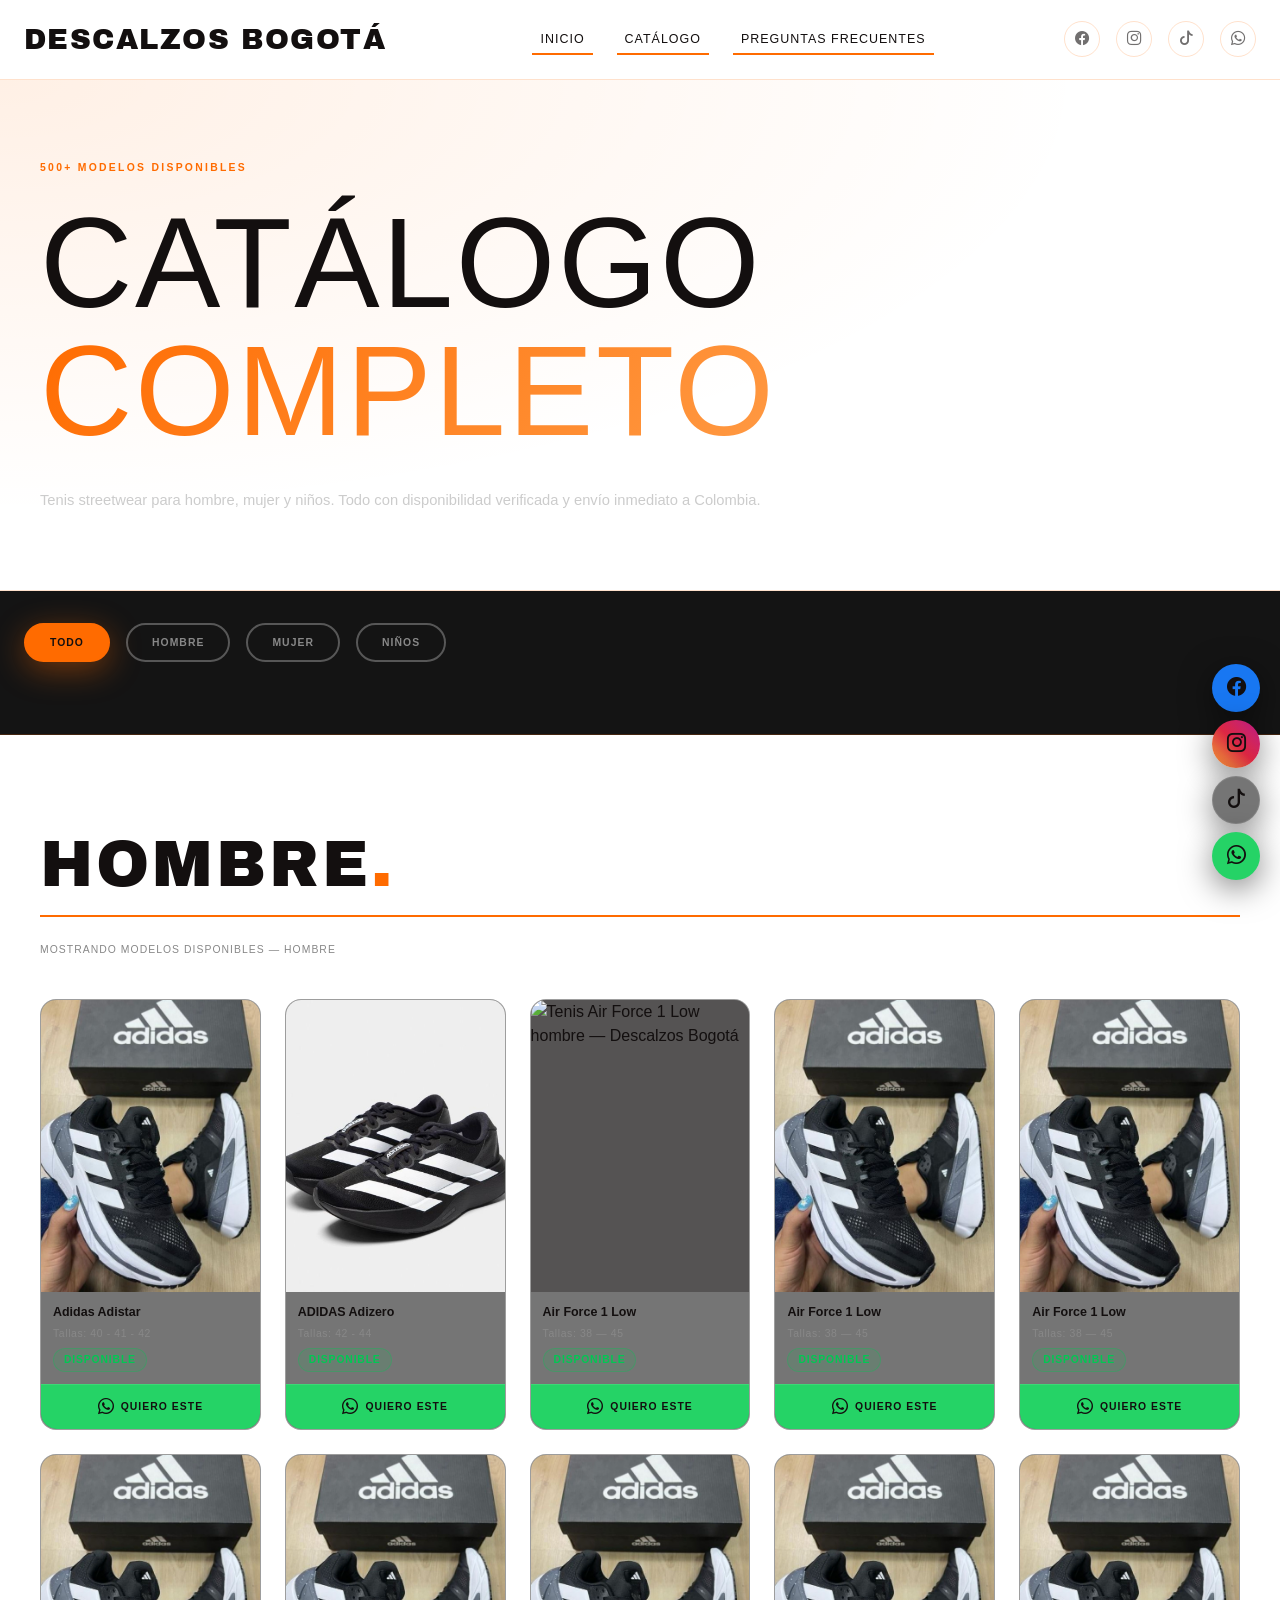
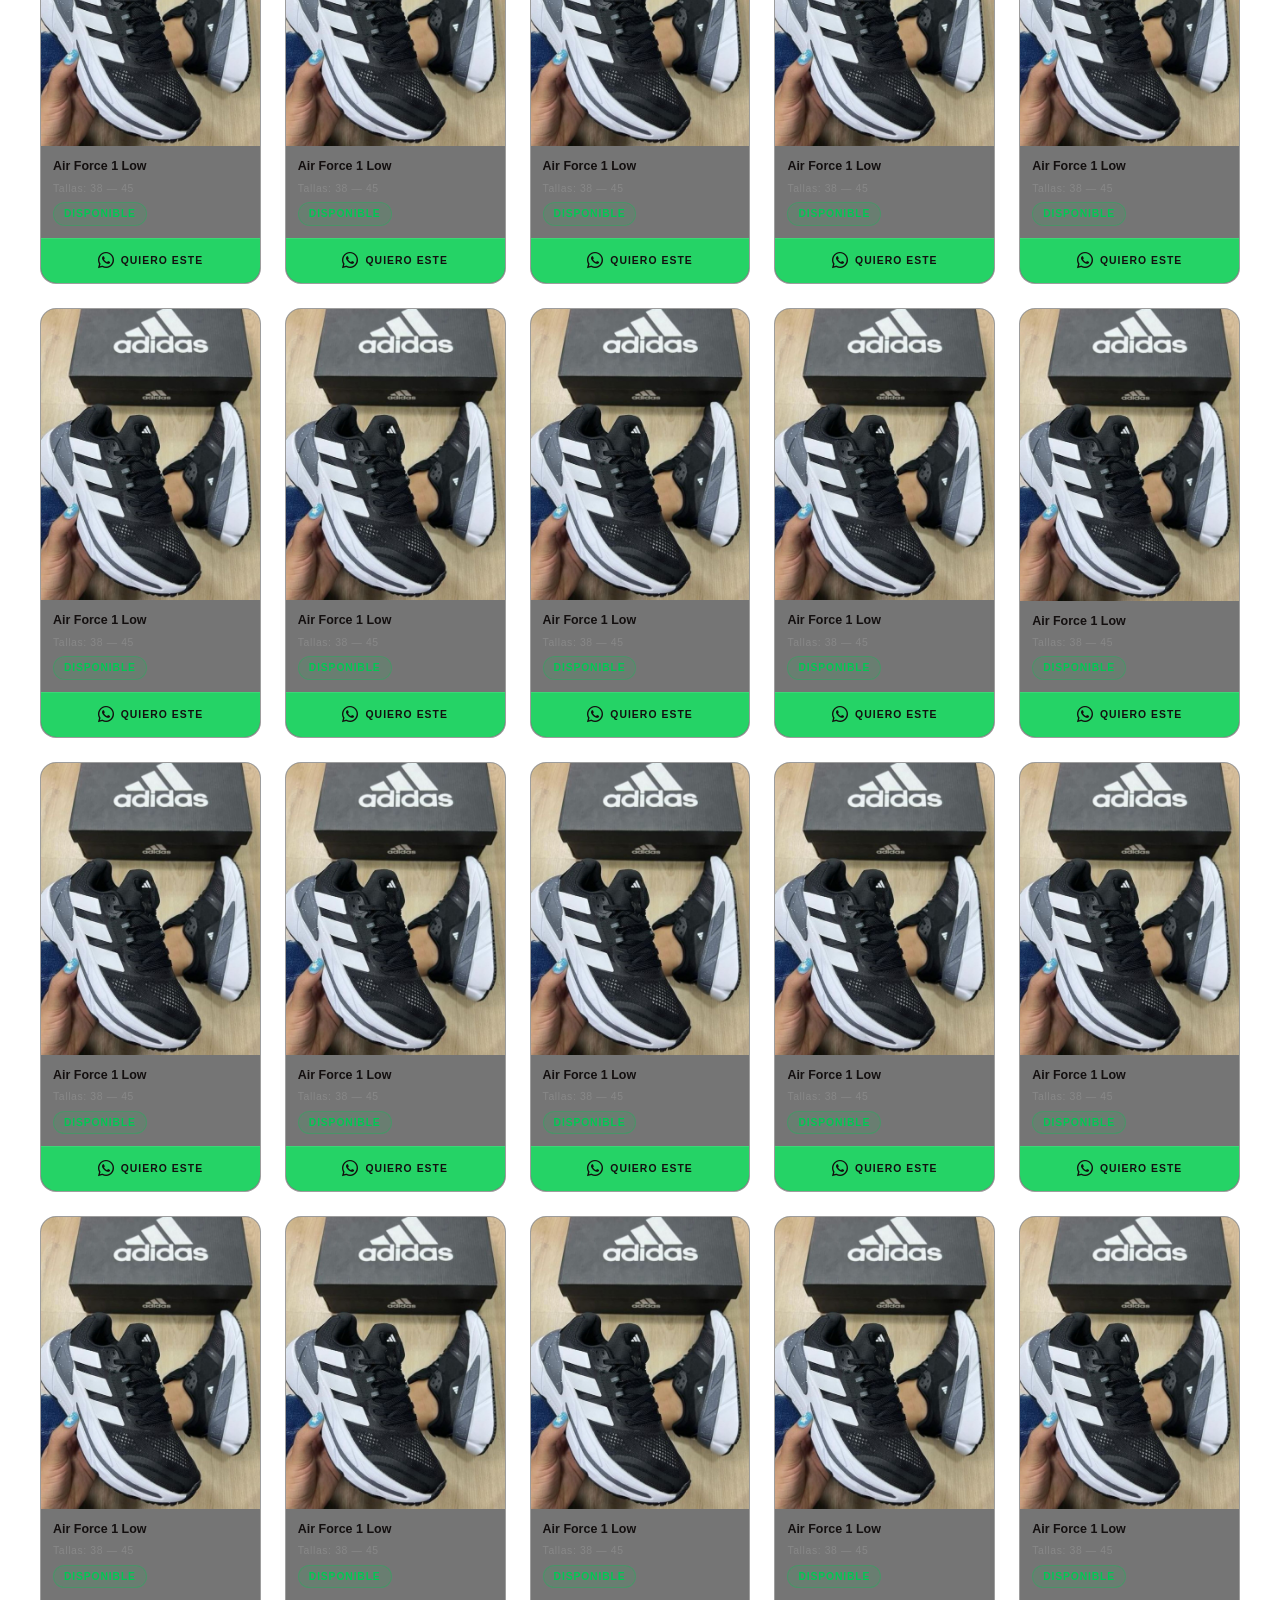
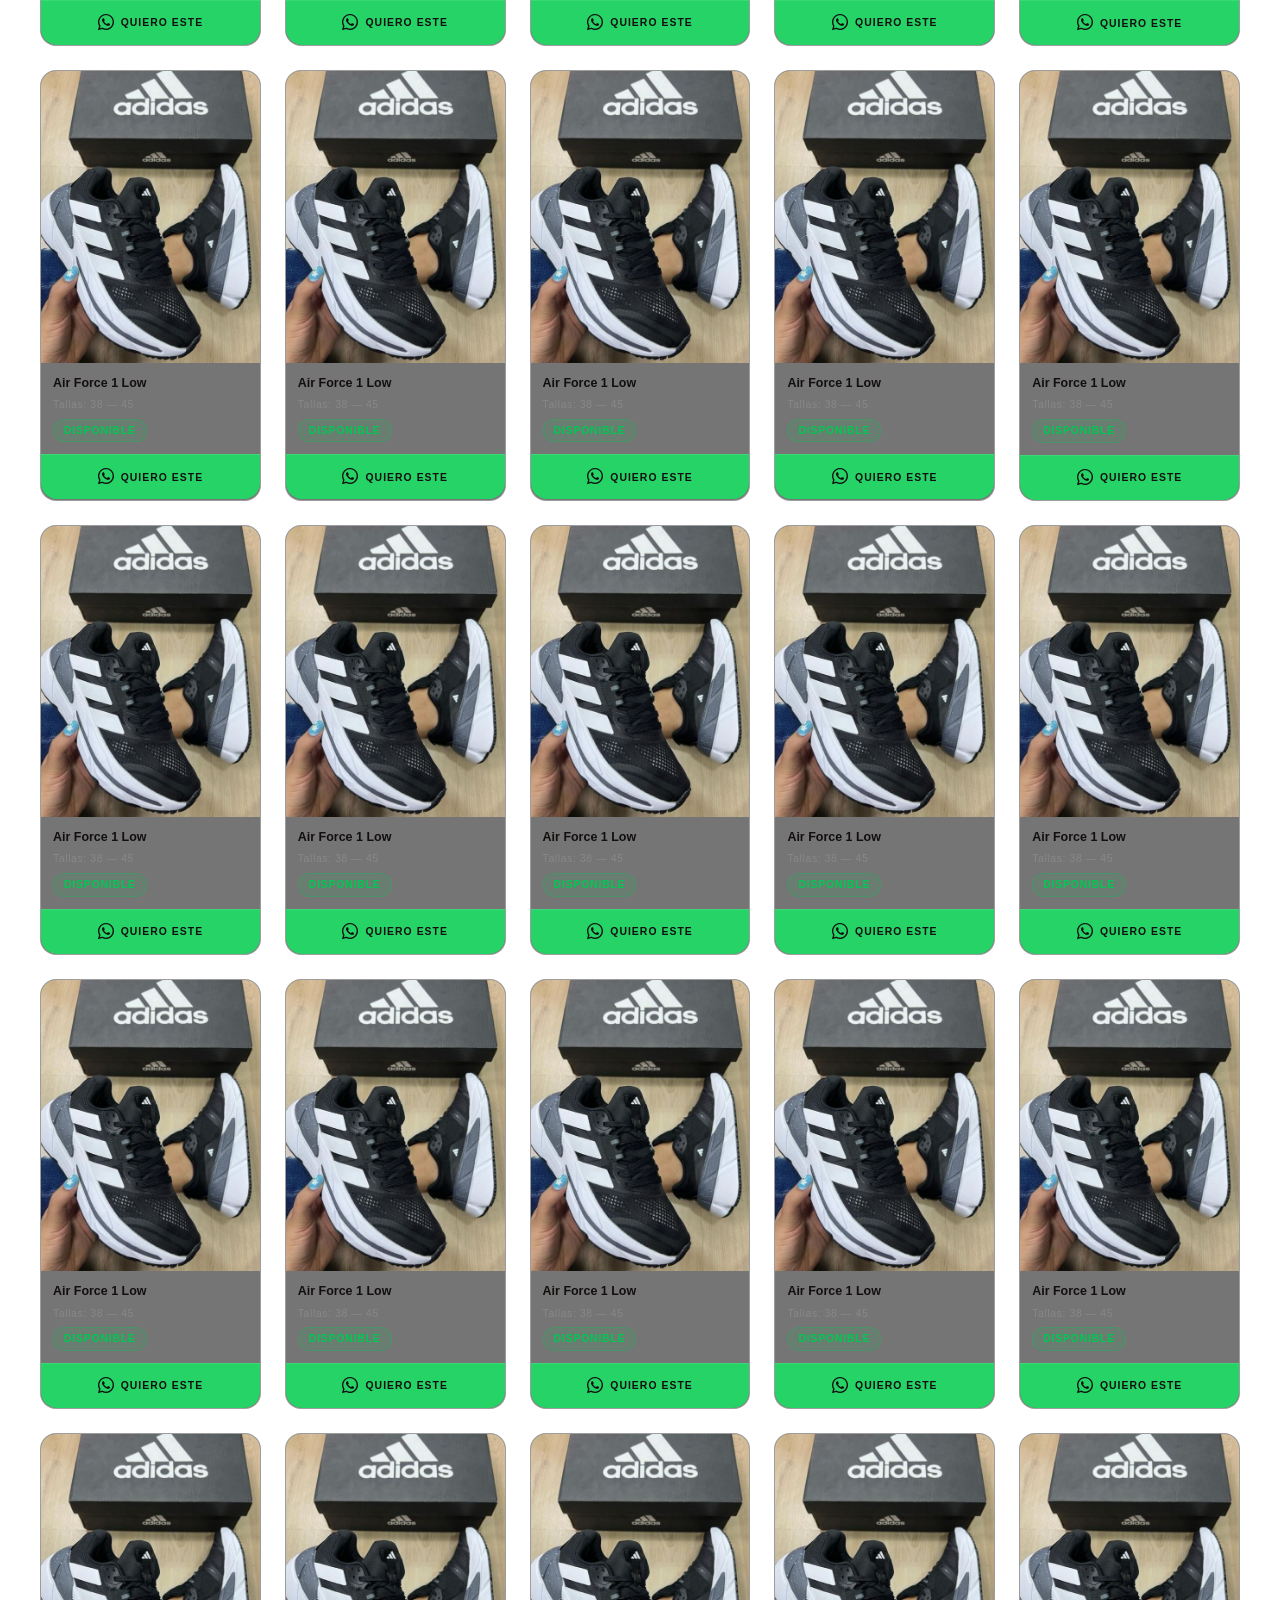
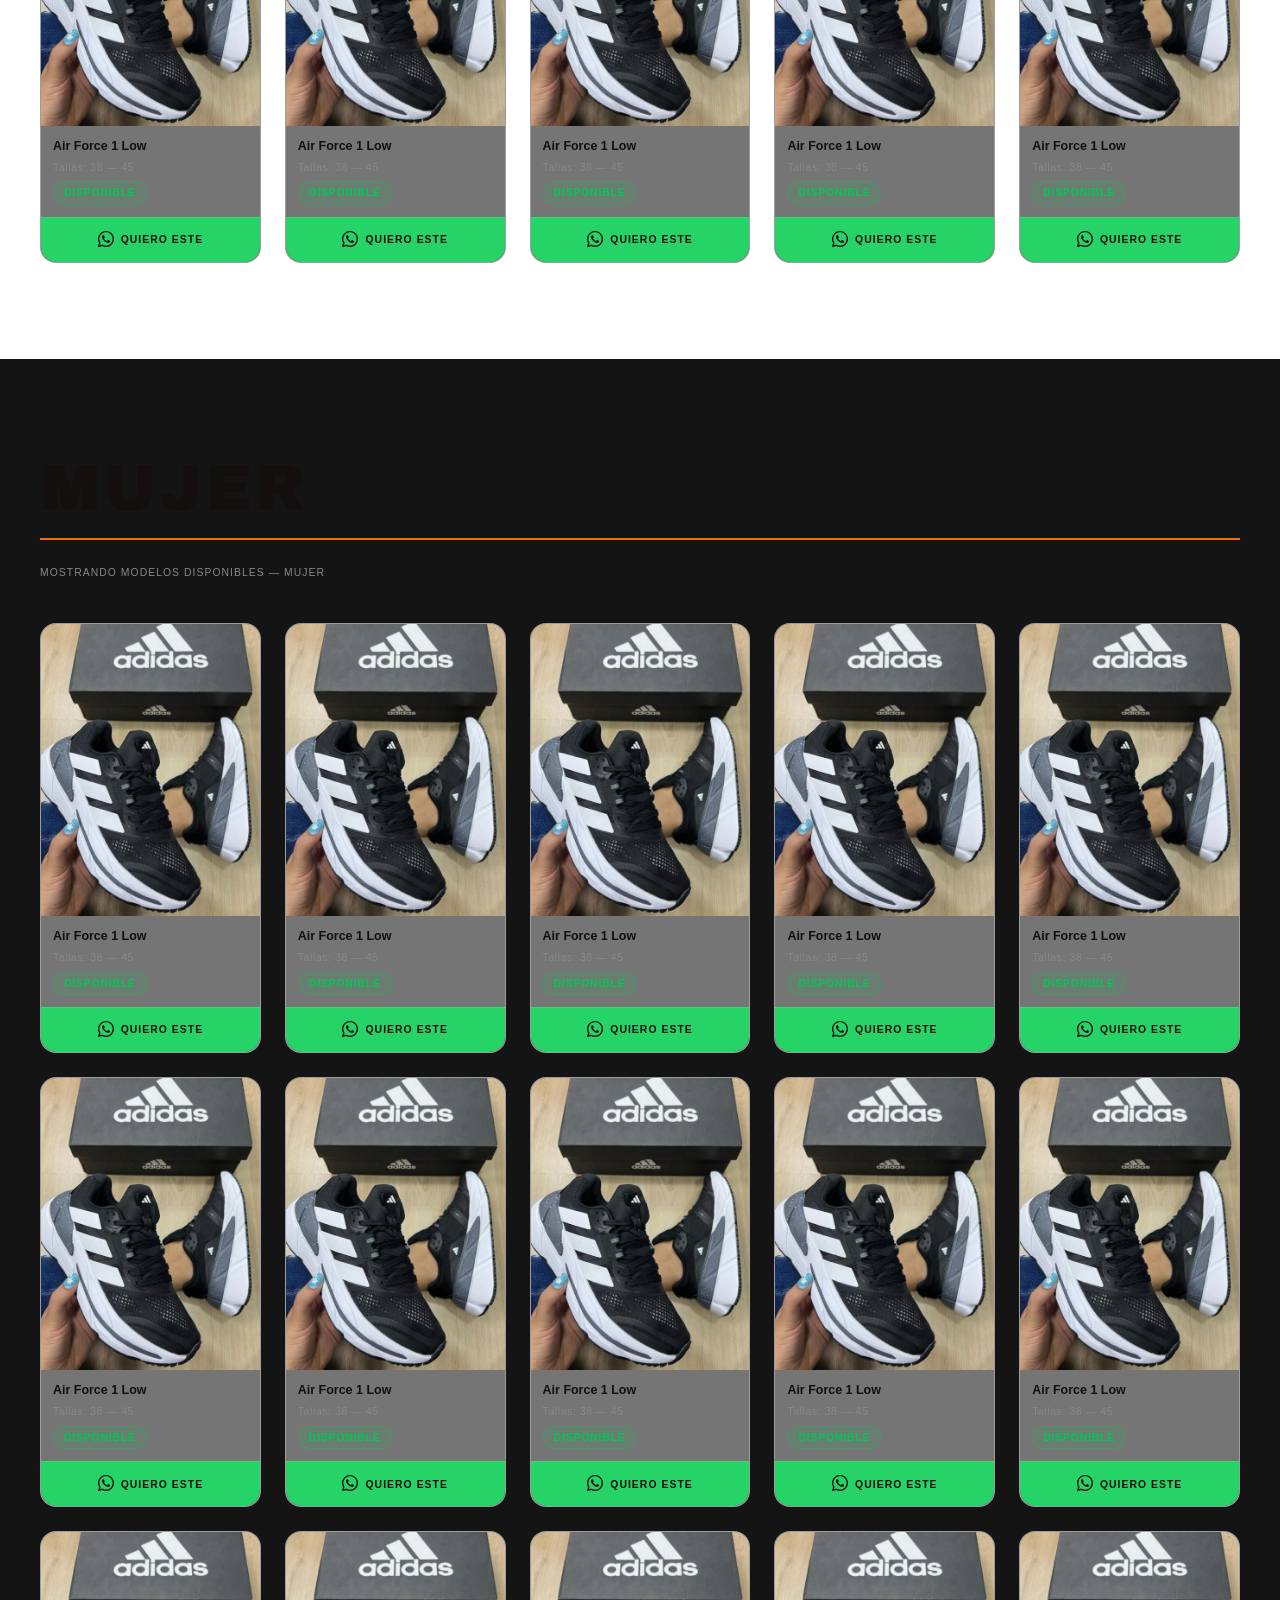
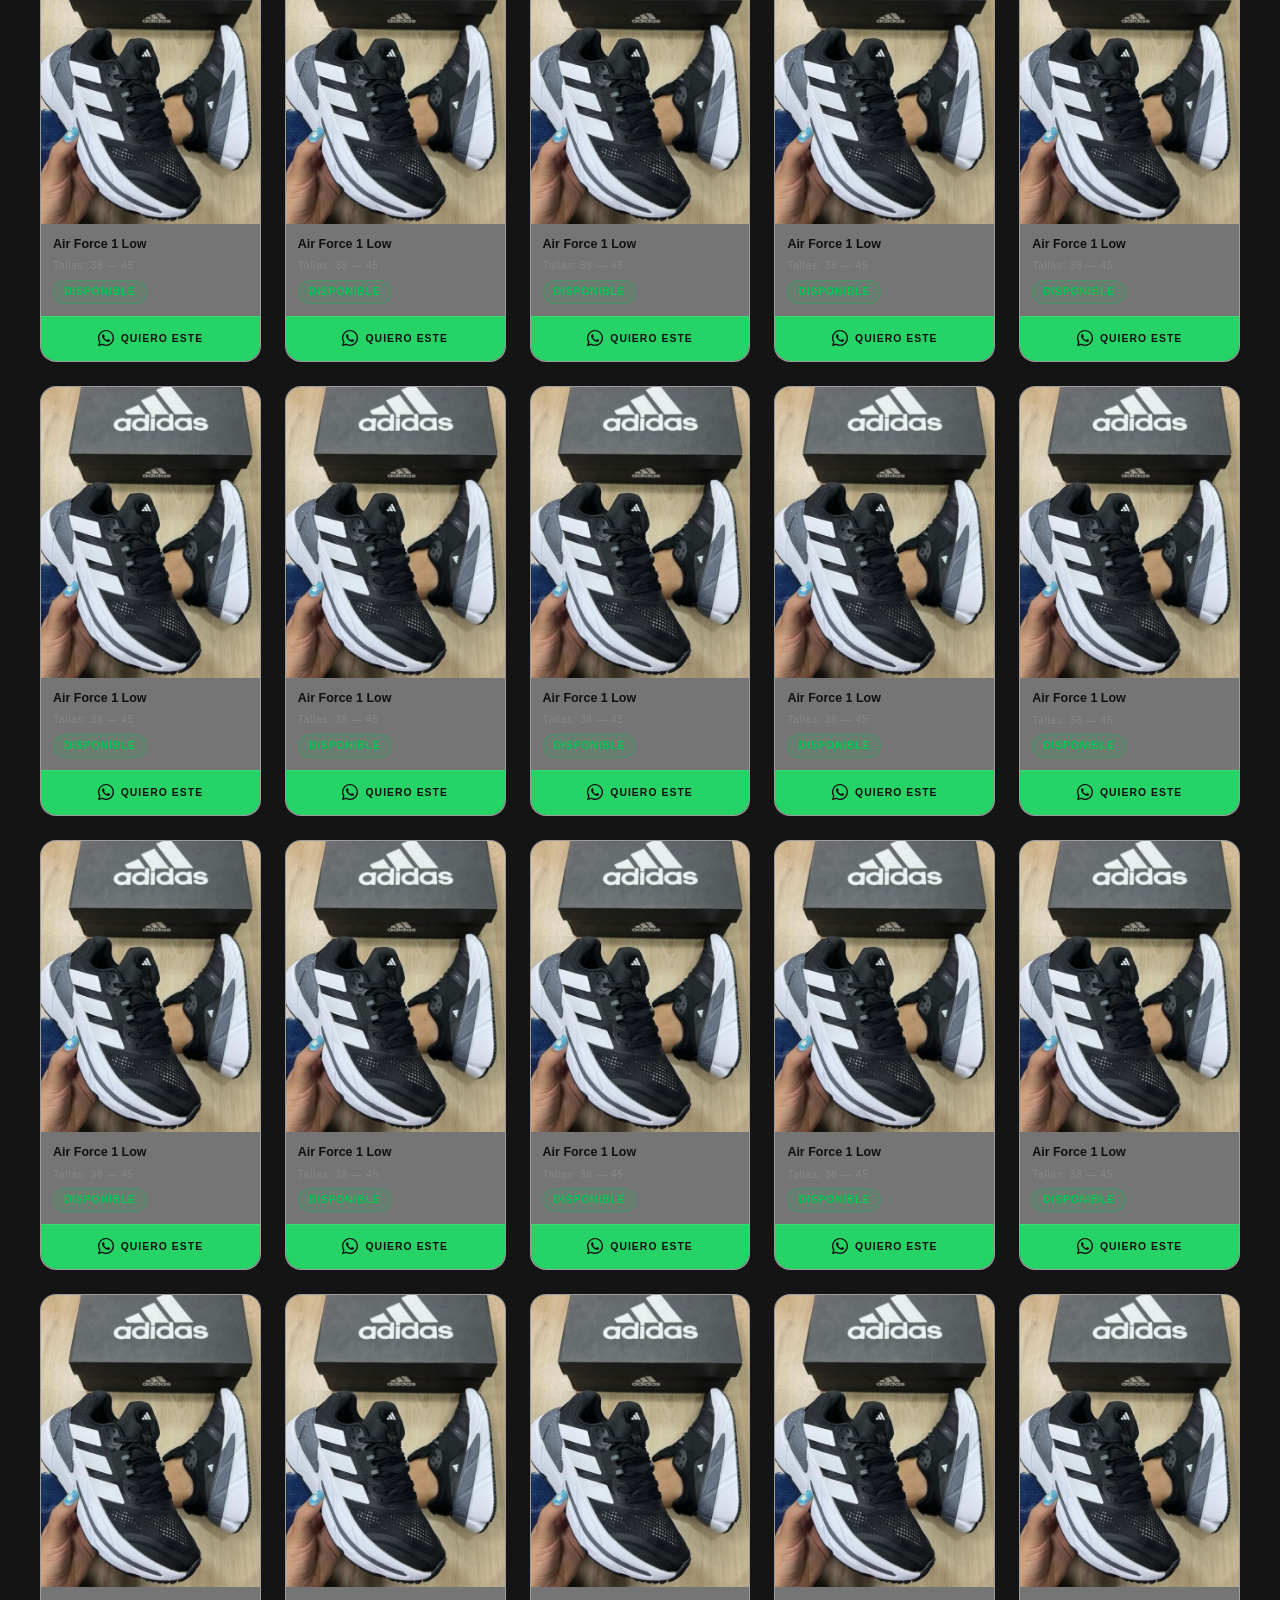
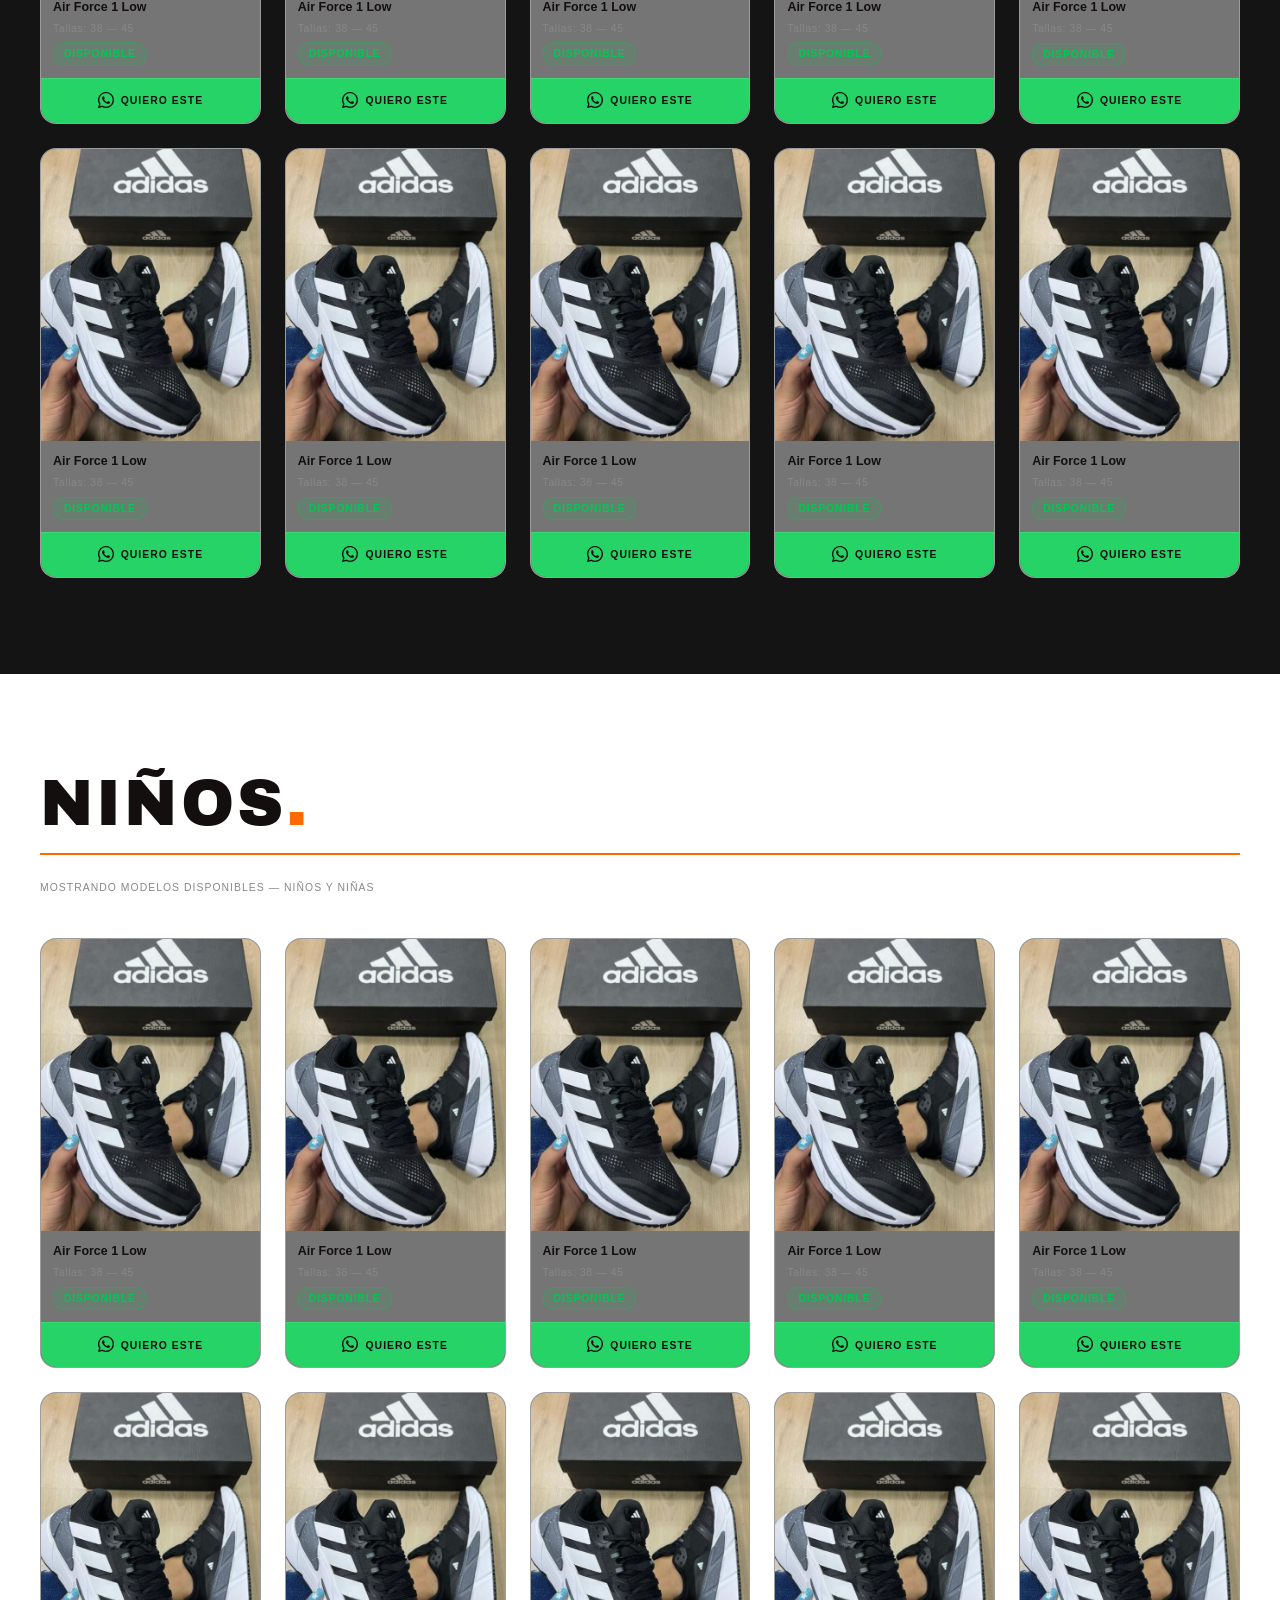
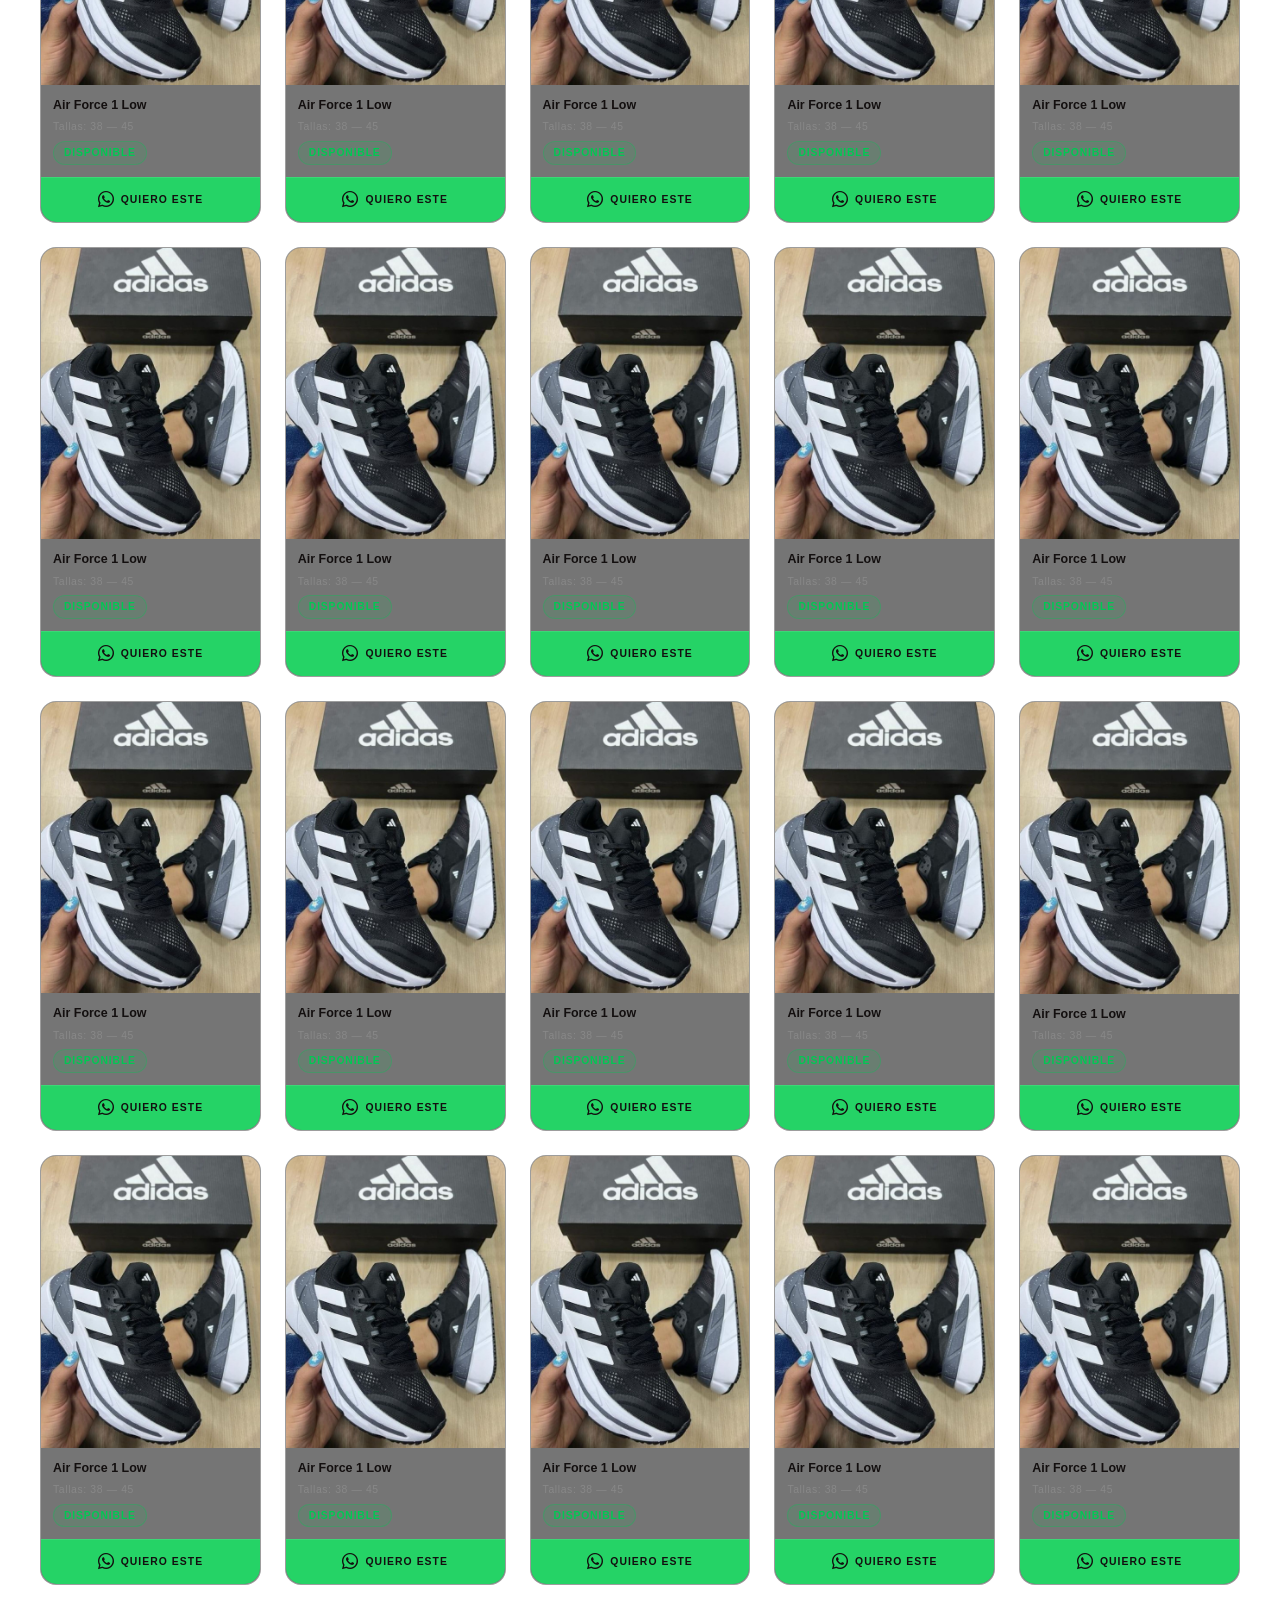
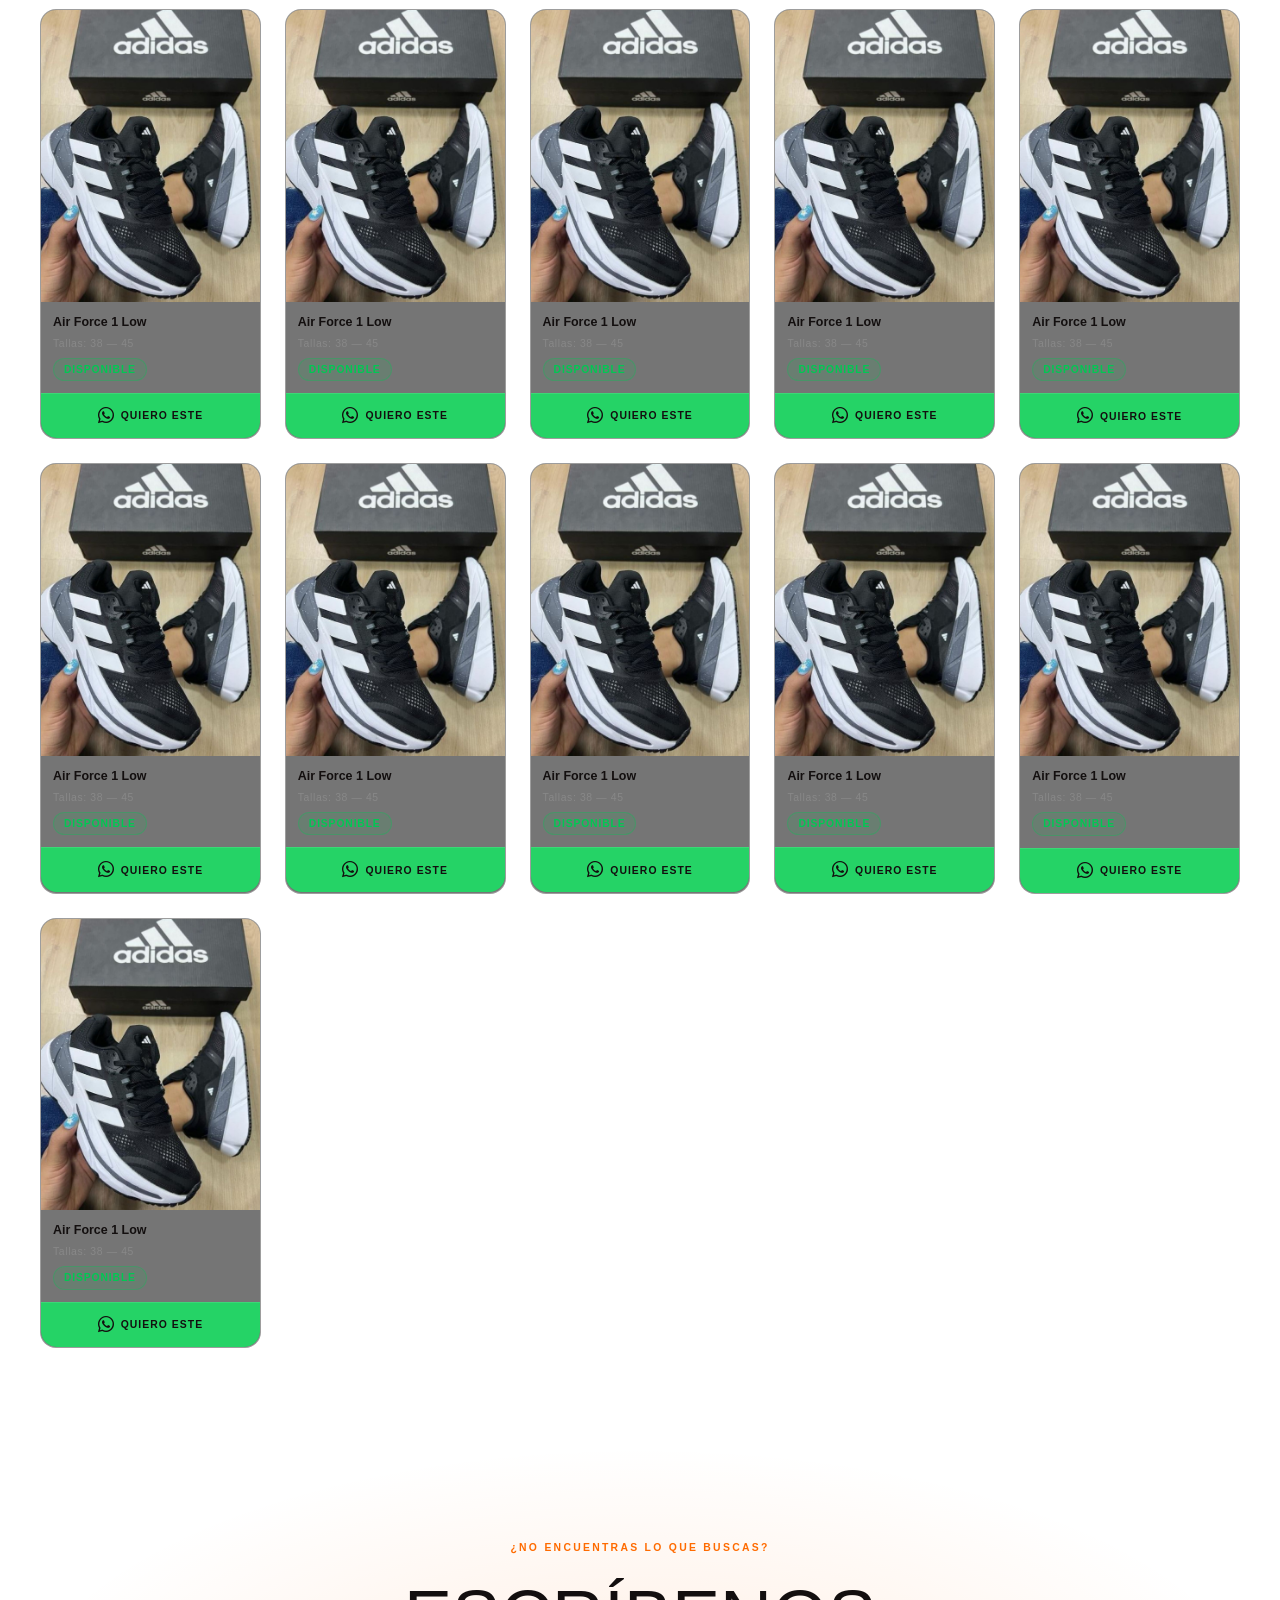
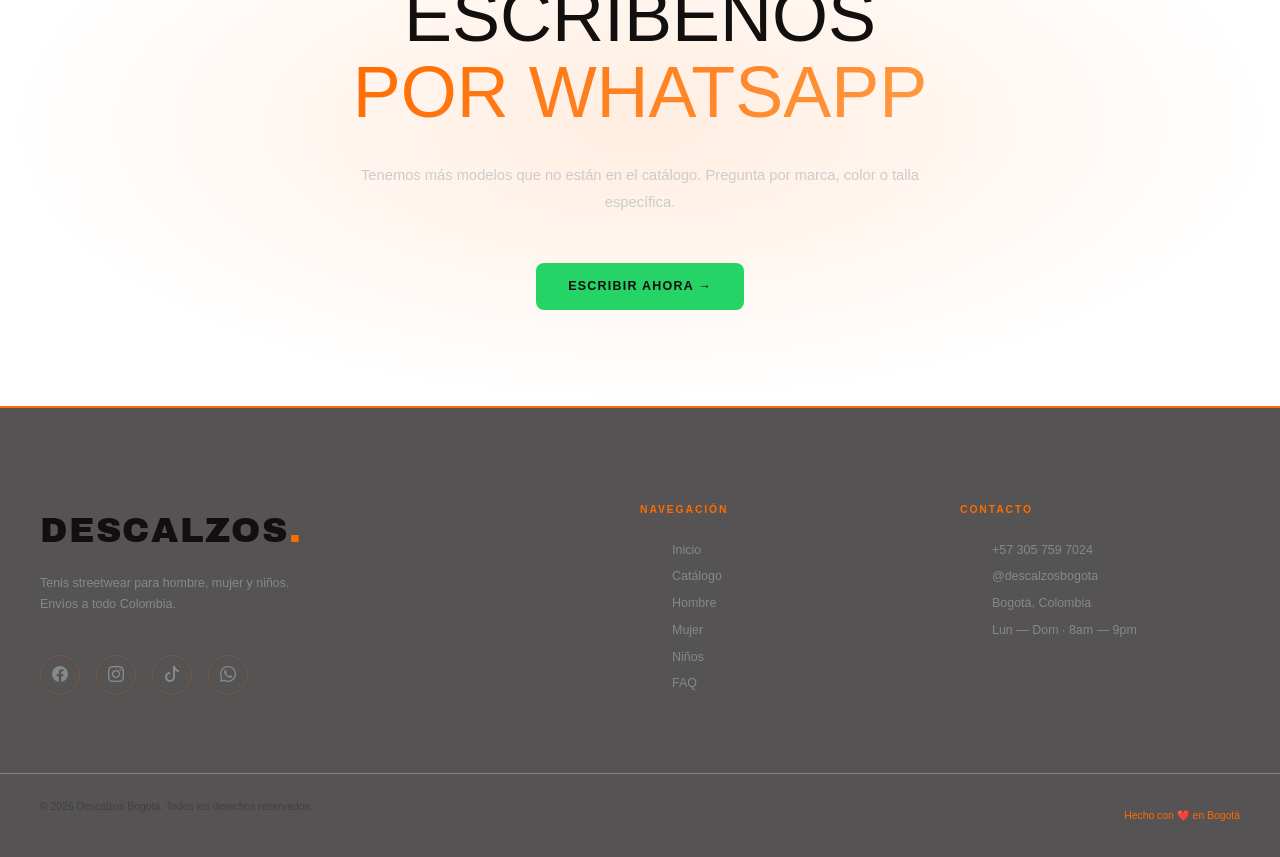
==== pages/catalogo.html @ 75f3dbab "first commit" ====
<!DOCTYPE html>
<html lang="es">
<head>
    <meta charset="UTF-8">
    <meta name="viewport" content="width=device-width, initial-scale=1.0">
    <title>Catálogo de Tenis — Hombre, Mujer y Niños | Descalzos Bogotá</title>
    <meta name="description" content="Catálogo completo de tenis streetwear Descalzos Bogotá. Más de 500 modelos para hombre, mujer y niños disponibles con envío a todo Colombia.">
    <meta name="keywords" content="catálogo tenis Bogotá, zapatillas hombre mujer niños, tenis disponibles Colombia, comprar tenis online Bogotá">
    <meta name="author" content="Descalzos Bogotá">
    <meta name="robots" content="index, follow">
    <link href="https://fonts.googleapis.com/css2?family=Archivo+Black&family=Great+Vibes&display=swap" rel="stylesheet">
    <link href="https://cdn.jsdelivr.net/npm/bootstrap@5.3.3/dist/css/bootstrap.min.css" rel="stylesheet">
    <link rel="stylesheet" href="https://cdn.jsdelivr.net/npm/bootstrap-icons@1.11.3/font/bootstrap-icons.min.css">
    <link href="https://unpkg.com/aos@2.3.1/dist/aos.css" rel="stylesheet">
    <link rel="stylesheet" href="../styles/styles.css">
</head>
<body>

    <!-- SOCIAL FLOTANTE -->
    <div class="social-float" aria-label="Redes sociales">
    <a href="https://www.facebook.com/share/19hzNwwkva/?mibextid=wwXIfr" target="_blank" class="fb" aria-label="Facebook Descalzos Bogotá">
    <i class="bi bi-facebook"></i>
</a>
<a href="https://www.instagram.com/bogotadescalzos?stkn=NjVyOWVqcHlwd3hx&utm_source=qr" target="_blank" class="ig" aria-label="Instagram Descalzos Bogotá">
    <i class="bi bi-instagram"></i>
</a>
<a href="https://www.tiktok.com/@descalzosbogota?_r=1&_t=ZS-99ZetooGNEo" target="_blank" class="tk" aria-label="TikTok Descalzos Bogotá">
    <i class="bi bi-tiktok"></i>
</a>
<a href="https://wa.me/573057597024" target="_blank" class="wa" aria-label="WhatsApp Descalzos Bogotá">
    <i class="bi bi-whatsapp"></i>
</a>
    </div>

    <!-- NAVBAR -->
    <nav class="navbar navbar-expand-lg navbar-custom" aria-label="Navegación principal">
        <div class="container-fluid px-4">
            <a class="navbar-brand logo" href="../index.html">DESCALZOS BOGOTÁ</a>
            <button class="navbar-toggler" type="button" data-bs-toggle="collapse" data-bs-target="#menuPrincipal" aria-controls="menuPrincipal" aria-expanded="false" aria-label="Abrir menú">
                <span class="navbar-toggler-icon"></span>
            </button>
            <div class="collapse navbar-collapse" id="menuPrincipal">
                <ul class="navbar-nav mx-auto gap-lg-4">
                    <li class="nav-item"><a class="nav-link active" href="../index.html">Inicio</a></li>
                    <li class="nav-item"><a class="nav-link active" href="catalogo.html">Catálogo</a></li>
                    <li class="nav-item"><a class="nav-link active" href="preguntas-frecuentes.html">Preguntas Frecuentes</a></li>
                </ul>
                <div class="nav-social">
                  <a href="https://www.facebook.com/share/19hzNwwkva/?mibextid=wwXIfr" target="_blank" class="fb" aria-label="Facebook">
    <i class="bi bi-facebook"></i>
</a>
<a href="https://www.instagram.com/bogotadescalzos?stkn=NjVyOWVqcHlwd3hx&utm_source=qr" target="_blank" class="ig" aria-label="Instagram">
    <i class="bi bi-instagram"></i>
</a>
<a href="https://www.tiktok.com/@descalzosbogota?_r=1&_t=ZS-99ZetooGNEo" target="_blank" class="tk" aria-label="TikTok">
    <i class="bi bi-tiktok"></i>
</a>
<a href="https://wa.me/573057597024" target="_blank" class="whatsapp" aria-label="WhatsApp">
    <i class="bi bi-whatsapp"></i>
</a>
                </div>
            </div>
        </div>
    </nav>

    <main>

        <!-- PAGE HERO -->
        <section class="page-hero" aria-labelledby="catalogo-titulo">
            <div class="page-hero-inner">
                <span class="tag" data-aos="fade-up">500+ modelos disponibles</span>
                <h1 id="catalogo-titulo" data-aos="fade-up" data-aos-delay="100">
                    CATÁLOGO<br><span class="texto-orange">COMPLETO</span>
                </h1>
                <p data-aos="fade-up" data-aos-delay="200">Tenis streetwear para hombre, mujer y niños. Todo con disponibilidad verificada y envío inmediato a Colombia.</p>
            </div>
        </section>

        <!-- FILTROS -->
        <div style="padding: 32px 0; background: #141414; position: sticky; top: 72px; z-index: 100; border-bottom: 1px solid rgba(255,107,0,0.2);">
            <div style="max-width: 1280px; margin: 0 auto; padding: 0 1.5rem; display: flex; flex-wrap: wrap; gap: 12px; align-items: center;">
                <div class="filtros">
                    <button class="filtros-btn activo" onclick="filtrar('todos', this)">Todo</button>
                    <button class="filtros-btn" onclick="filtrar('hombre', this)">Hombre</button>
                    <button class="filtros-btn" onclick="filtrar('mujer', this)">Mujer</button>
                    <button class="filtros-btn" onclick="filtrar('ninos', this)">Niños</button>
                </div>
            </div>
        </div>

        <!-- SECCIÓN HOMBRE -->
        <section class="catalogo-section" id="hombre" aria-labelledby="hombre-titulo">
            <div class="catalogo-inner">
                <h2 class="categoria-titulo" id="hombre-titulo" data-aos="fade-up">
                    HOMBRE<span>.</span>
                </h2>
                <p class="catalogo-count" data-aos="fade-up">Mostrando modelos disponibles — Hombre</p>
                <div class="catalogo-grid" id="grid-hombre">

                    <!-- Las imágenes van aquí — repite este bloque para cada producto -->
                    <!-- BLOQUE TIPO — copia y pega cambiando número, nombre, tallas e imagen -->
                    <article class="catalogo-card" data-categoria="hombre" data-aos="fade-up" data-aos-delay="0">
    <div class="catalogo-card-img">
        <img src="../assets/img/hombre/h-001.jpg" alt="Tenis Air Force 1 Low hombre — Descalzos Bogotá">
        <div class="catalogo-card-overlay"><span>Ver talla</span></div>
    </div>
    <div class="catalogo-card-info">
        <span class="catalogo-card-nombre">Adidas Adistar</span>
        <span class="catalogo-card-tallas">Tallas: 40 - 41 - 42</span>
        <span class="catalogo-card-disponible">Disponible</span>
    </div>
    <a href="https://wa.me/573057597024?
    text=Hola!%20Quiero%20este%20modelo%3A%20*Adidas%20Adistar*%20%F0%9F%91%9F%0ATalla%3A%20(escribe%20tu%20talla)%0ACategor%C3%ADa%3A%20Hombre"
       target="_blank"
       class="catalogo-card-btn"
       aria-label="Quiero este modelo: Adidas Adistar">
        <i class="bi bi-whatsapp"></i>
        Quiero este
    </a>
</article>

<article class="catalogo-card" data-categoria="hombre" data-aos="fade-up" data-aos-delay="0">
    <div class="catalogo-card-img">
        <img src="../assets/img/hombre/h-002.jpg" alt="Tenis Air Force 1 Low hombre — Descalzos Bogotá">
        <div class="catalogo-card-overlay"><span>Ver talla</span></div>
    </div>
    <div class="catalogo-card-info">
        <span class="catalogo-card-nombre">ADIDAS Adizero</span>
        <span class="catalogo-card-tallas">Tallas: 42 - 44</span>
        <span class="catalogo-card-disponible">Disponible</span>
    </div>
    <a href="https://wa.me/573000000000?text=Hola!%20Quiero%20este%20modelo%3A%20*ADIDAS%20Adizero*%20%F0%9F%91%9F%0ATalla%3A%20(escribe%20tu%20talla)%0ACategor%C3%ADa%3A%20Hombre"
       target="_blank"
       class="catalogo-card-btn"
       aria-label="Quiero este modelo: ADIDAS Adizero">
        <i class="bi bi-whatsapp"></i>
        Quiero este
    </a>
</article>


<article class="catalogo-card" data-categoria="hombre" data-aos="fade-up" data-aos-delay="0">
    <div class="catalogo-card-img">
        <img src="../assets/img/hombre/h-003.jpg" alt="Tenis Air Force 1 Low hombre — Descalzos Bogotá">
        <div class="catalogo-card-overlay"><span>Ver talla</span></div>
    </div>
    <div class="catalogo-card-info">
        <span class="catalogo-card-nombre">Air Force 1 Low</span>
        <span class="catalogo-card-tallas">Tallas: 38 — 45</span>
        <span class="catalogo-card-disponible">Disponible</span>
    </div>
    <a href="https://wa.me/573000000000?text=Hola!%20Quiero%20este%20modelo%3A%20*Air%20Force%201%20Low*%20%F0%9F%91%9F%0ATalla%3A%20(escribe%20tu%20talla)%0ACategor%C3%ADa%3A%20Hombre"
       target="_blank"
       class="catalogo-card-btn"
       aria-label="Quiero este modelo: Air Force 1 Low">
        <i class="bi bi-whatsapp"></i>
        Quiero este
    </a>
</article>

<article class="catalogo-card" data-categoria="hombre" data-aos="fade-up" data-aos-delay="0">
    <div class="catalogo-card-img">
        <img src="../assets/img/hombre/h-001.jpg" alt="Tenis Air Force 1 Low hombre — Descalzos Bogotá">
        <div class="catalogo-card-overlay"><span>Ver talla</span></div>
    </div>
    <div class="catalogo-card-info">
        <span class="catalogo-card-nombre">Air Force 1 Low</span>
        <span class="catalogo-card-tallas">Tallas: 38 — 45</span>
        <span class="catalogo-card-disponible">Disponible</span>
    </div>
    <a href="https://wa.me/573000000000?text=Hola!%20Quiero%20este%20modelo%3A%20*Air%20Force%201%20Low*%20%F0%9F%91%9F%0ATalla%3A%20(escribe%20tu%20talla)%0ACategor%C3%ADa%3A%20Hombre"
       target="_blank"
       class="catalogo-card-btn"
       aria-label="Quiero este modelo: Air Force 1 Low">
        <i class="bi bi-whatsapp"></i>
        Quiero este
    </a>
</article>



<article class="catalogo-card" data-categoria="hombre" data-aos="fade-up" data-aos-delay="0">
    <div class="catalogo-card-img">
        <img src="../assets/img/hombre/h-001.jpg" alt="Tenis Air Force 1 Low hombre — Descalzos Bogotá">
        <div class="catalogo-card-overlay"><span>Ver talla</span></div>
    </div>
    <div class="catalogo-card-info">
        <span class="catalogo-card-nombre">Air Force 1 Low</span>
        <span class="catalogo-card-tallas">Tallas: 38 — 45</span>
        <span class="catalogo-card-disponible">Disponible</span>
    </div>
    <a href="https://wa.me/573000000000?text=Hola!%20Quiero%20este%20modelo%3A%20*Air%20Force%201%20Low*%20%F0%9F%91%9F%0ATalla%3A%20(escribe%20tu%20talla)%0ACategor%C3%ADa%3A%20Hombre"
       target="_blank"
       class="catalogo-card-btn"
       aria-label="Quiero este modelo: Air Force 1 Low">
        <i class="bi bi-whatsapp"></i>
        Quiero este
    </a>
</article>


<article class="catalogo-card" data-categoria="hombre" data-aos="fade-up" data-aos-delay="0">
    <div class="catalogo-card-img">
        <img src="../assets/img/hombre/h-001.jpg" alt="Tenis Air Force 1 Low hombre — Descalzos Bogotá">
        <div class="catalogo-card-overlay"><span>Ver talla</span></div>
    </div>
    <div class="catalogo-card-info">
        <span class="catalogo-card-nombre">Air Force 1 Low</span>
        <span class="catalogo-card-tallas">Tallas: 38 — 45</span>
        <span class="catalogo-card-disponible">Disponible</span>
    </div>
    <a href="https://wa.me/573000000000?text=Hola!%20Quiero%20este%20modelo%3A%20*Air%20Force%201%20Low*%20%F0%9F%91%9F%0ATalla%3A%20(escribe%20tu%20talla)%0ACategor%C3%ADa%3A%20Hombre"
       target="_blank"
       class="catalogo-card-btn"
       aria-label="Quiero este modelo: Air Force 1 Low">
        <i class="bi bi-whatsapp"></i>
        Quiero este
    </a>
</article>

<article class="catalogo-card" data-categoria="hombre" data-aos="fade-up" data-aos-delay="0">
    <div class="catalogo-card-img">
        <img src="../assets/img/hombre/h-001.jpg" alt="Tenis Air Force 1 Low hombre — Descalzos Bogotá">
        <div class="catalogo-card-overlay"><span>Ver talla</span></div>
    </div>
    <div class="catalogo-card-info">
        <span class="catalogo-card-nombre">Air Force 1 Low</span>
        <span class="catalogo-card-tallas">Tallas: 38 — 45</span>
        <span class="catalogo-card-disponible">Disponible</span>
    </div>
    <a href="https://wa.me/573000000000?text=Hola!%20Quiero%20este%20modelo%3A%20*Air%20Force%201%20Low*%20%F0%9F%91%9F%0ATalla%3A%20(escribe%20tu%20talla)%0ACategor%C3%ADa%3A%20Hombre"
       target="_blank"
       class="catalogo-card-btn"
       aria-label="Quiero este modelo: Air Force 1 Low">
        <i class="bi bi-whatsapp"></i>
        Quiero este
    </a>
</article>


<article class="catalogo-card" data-categoria="hombre" data-aos="fade-up" data-aos-delay="0">
    <div class="catalogo-card-img">
        <img src="../assets/img/hombre/h-001.jpg" alt="Tenis Air Force 1 Low hombre — Descalzos Bogotá">
        <div class="catalogo-card-overlay"><span>Ver talla</span></div>
    </div>
    <div class="catalogo-card-info">
        <span class="catalogo-card-nombre">Air Force 1 Low</span>
        <span class="catalogo-card-tallas">Tallas: 38 — 45</span>
        <span class="catalogo-card-disponible">Disponible</span>
    </div>
    <a href="https://wa.me/573000000000?text=Hola!%20Quiero%20este%20modelo%3A%20*Air%20Force%201%20Low*%20%F0%9F%91%9F%0ATalla%3A%20(escribe%20tu%20talla)%0ACategor%C3%ADa%3A%20Hombre"
       target="_blank"
       class="catalogo-card-btn"
       aria-label="Quiero este modelo: Air Force 1 Low">
        <i class="bi bi-whatsapp"></i>
        Quiero este
    </a>
</article>



<article class="catalogo-card" data-categoria="hombre" data-aos="fade-up" data-aos-delay="0">
    <div class="catalogo-card-img">
        <img src="../assets/img/hombre/h-001.jpg" alt="Tenis Air Force 1 Low hombre — Descalzos Bogotá">
        <div class="catalogo-card-overlay"><span>Ver talla</span></div>
    </div>
    <div class="catalogo-card-info">
        <span class="catalogo-card-nombre">Air Force 1 Low</span>
        <span class="catalogo-card-tallas">Tallas: 38 — 45</span>
        <span class="catalogo-card-disponible">Disponible</span>
    </div>
    <a href="https://wa.me/573000000000?text=Hola!%20Quiero%20este%20modelo%3A%20*Air%20Force%201%20Low*%20%F0%9F%91%9F%0ATalla%3A%20(escribe%20tu%20talla)%0ACategor%C3%ADa%3A%20Hombre"
       target="_blank"
       class="catalogo-card-btn"
       aria-label="Quiero este modelo: Air Force 1 Low">
        <i class="bi bi-whatsapp"></i>
        Quiero este
    </a>
</article>

<article class="catalogo-card" data-categoria="hombre" data-aos="fade-up" data-aos-delay="0">
    <div class="catalogo-card-img">
        <img src="../assets/img/hombre/h-001.jpg" alt="Tenis Air Force 1 Low hombre — Descalzos Bogotá">
        <div class="catalogo-card-overlay"><span>Ver talla</span></div>
    </div>
    <div class="catalogo-card-info">
        <span class="catalogo-card-nombre">Air Force 1 Low</span>
        <span class="catalogo-card-tallas">Tallas: 38 — 45</span>
        <span class="catalogo-card-disponible">Disponible</span>
    </div>
    <a href="https://wa.me/573000000000?text=Hola!%20Quiero%20este%20modelo%3A%20*Air%20Force%201%20Low*%20%F0%9F%91%9F%0ATalla%3A%20(escribe%20tu%20talla)%0ACategor%C3%ADa%3A%20Hombre"
       target="_blank"
       class="catalogo-card-btn"
       aria-label="Quiero este modelo: Air Force 1 Low">
        <i class="bi bi-whatsapp"></i>
        Quiero este
    </a>
</article>

<article class="catalogo-card" data-categoria="hombre" data-aos="fade-up" data-aos-delay="0">
    <div class="catalogo-card-img">
        <img src="../assets/img/hombre/h-001.jpg" alt="Tenis Air Force 1 Low hombre — Descalzos Bogotá">
        <div class="catalogo-card-overlay"><span>Ver talla</span></div>
    </div>
    <div class="catalogo-card-info">
        <span class="catalogo-card-nombre">Air Force 1 Low</span>
        <span class="catalogo-card-tallas">Tallas: 38 — 45</span>
        <span class="catalogo-card-disponible">Disponible</span>
    </div>
    <a href="https://wa.me/573000000000?text=Hola!%20Quiero%20este%20modelo%3A%20*Air%20Force%201%20Low*%20%F0%9F%91%9F%0ATalla%3A%20(escribe%20tu%20talla)%0ACategor%C3%ADa%3A%20Hombre"
       target="_blank"
       class="catalogo-card-btn"
       aria-label="Quiero este modelo: Air Force 1 Low">
        <i class="bi bi-whatsapp"></i>
        Quiero este
    </a>
</article>
<article class="catalogo-card" data-categoria="hombre" data-aos="fade-up" data-aos-delay="0">
    <div class="catalogo-card-img">
        <img src="../assets/img/hombre/h-001.jpg" alt="Tenis Air Force 1 Low hombre — Descalzos Bogotá">
        <div class="catalogo-card-overlay"><span>Ver talla</span></div>
    </div>
    <div class="catalogo-card-info">
        <span class="catalogo-card-nombre">Air Force 1 Low</span>
        <span class="catalogo-card-tallas">Tallas: 38 — 45</span>
        <span class="catalogo-card-disponible">Disponible</span>
    </div>
    <a href="https://wa.me/573000000000?text=Hola!%20Quiero%20este%20modelo%3A%20*Air%20Force%201%20Low*%20%F0%9F%91%9F%0ATalla%3A%20(escribe%20tu%20talla)%0ACategor%C3%ADa%3A%20Hombre"
       target="_blank"
       class="catalogo-card-btn"
       aria-label="Quiero este modelo: Air Force 1 Low">
        <i class="bi bi-whatsapp"></i>
        Quiero este
    </a>
</article>

<article class="catalogo-card" data-categoria="hombre" data-aos="fade-up" data-aos-delay="0">
    <div class="catalogo-card-img">
        <img src="../assets/img/hombre/h-001.jpg" alt="Tenis Air Force 1 Low hombre — Descalzos Bogotá">
        <div class="catalogo-card-overlay"><span>Ver talla</span></div>
    </div>
    <div class="catalogo-card-info">
        <span class="catalogo-card-nombre">Air Force 1 Low</span>
        <span class="catalogo-card-tallas">Tallas: 38 — 45</span>
        <span class="catalogo-card-disponible">Disponible</span>
    </div>
    <a href="https://wa.me/573000000000?text=Hola!%20Quiero%20este%20modelo%3A%20*Air%20Force%201%20Low*%20%F0%9F%91%9F%0ATalla%3A%20(escribe%20tu%20talla)%0ACategor%C3%ADa%3A%20Hombre"
       target="_blank"
       class="catalogo-card-btn"
       aria-label="Quiero este modelo: Air Force 1 Low">
        <i class="bi bi-whatsapp"></i>
        Quiero este
    </a>
</article>

<article class="catalogo-card" data-categoria="hombre" data-aos="fade-up" data-aos-delay="0">
    <div class="catalogo-card-img">
        <img src="../assets/img/hombre/h-001.jpg" alt="Tenis Air Force 1 Low hombre — Descalzos Bogotá">
        <div class="catalogo-card-overlay"><span>Ver talla</span></div>
    </div>
    <div class="catalogo-card-info">
        <span class="catalogo-card-nombre">Air Force 1 Low</span>
        <span class="catalogo-card-tallas">Tallas: 38 — 45</span>
        <span class="catalogo-card-disponible">Disponible</span>
    </div>
    <a href="https://wa.me/573000000000?text=Hola!%20Quiero%20este%20modelo%3A%20*Air%20Force%201%20Low*%20%F0%9F%91%9F%0ATalla%3A%20(escribe%20tu%20talla)%0ACategor%C3%ADa%3A%20Hombre"
       target="_blank"
       class="catalogo-card-btn"
       aria-label="Quiero este modelo: Air Force 1 Low">
        <i class="bi bi-whatsapp"></i>
        Quiero este
    </a>
</article>


<article class="catalogo-card" data-categoria="hombre" data-aos="fade-up" data-aos-delay="0">
    <div class="catalogo-card-img">
        <img src="../assets/img/hombre/h-001.jpg" alt="Tenis Air Force 1 Low hombre — Descalzos Bogotá">
        <div class="catalogo-card-overlay"><span>Ver talla</span></div>
    </div>
    <div class="catalogo-card-info">
        <span class="catalogo-card-nombre">Air Force 1 Low</span>
        <span class="catalogo-card-tallas">Tallas: 38 — 45</span>
        <span class="catalogo-card-disponible">Disponible</span>
    </div>
    <a href="https://wa.me/573000000000?text=Hola!%20Quiero%20este%20modelo%3A%20*Air%20Force%201%20Low*%20%F0%9F%91%9F%0ATalla%3A%20(escribe%20tu%20talla)%0ACategor%C3%ADa%3A%20Hombre"
       target="_blank"
       class="catalogo-card-btn"
       aria-label="Quiero este modelo: Air Force 1 Low">
        <i class="bi bi-whatsapp"></i>
        Quiero este
    </a>
</article>


<article class="catalogo-card" data-categoria="hombre" data-aos="fade-up" data-aos-delay="0">
    <div class="catalogo-card-img">
        <img src="../assets/img/hombre/h-001.jpg" alt="Tenis Air Force 1 Low hombre — Descalzos Bogotá">
        <div class="catalogo-card-overlay"><span>Ver talla</span></div>
    </div>
    <div class="catalogo-card-info">
        <span class="catalogo-card-nombre">Air Force 1 Low</span>
        <span class="catalogo-card-tallas">Tallas: 38 — 45</span>
        <span class="catalogo-card-disponible">Disponible</span>
    </div>
    <a href="https://wa.me/573000000000?text=Hola!%20Quiero%20este%20modelo%3A%20*Air%20Force%201%20Low*%20%F0%9F%91%9F%0ATalla%3A%20(escribe%20tu%20talla)%0ACategor%C3%ADa%3A%20Hombre"
       target="_blank"
       class="catalogo-card-btn"
       aria-label="Quiero este modelo: Air Force 1 Low">
        <i class="bi bi-whatsapp"></i>
        Quiero este
    </a>
</article>


<article class="catalogo-card" data-categoria="hombre" data-aos="fade-up" data-aos-delay="0">
    <div class="catalogo-card-img">
        <img src="../assets/img/hombre/h-001.jpg" alt="Tenis Air Force 1 Low hombre — Descalzos Bogotá">
        <div class="catalogo-card-overlay"><span>Ver talla</span></div>
    </div>
    <div class="catalogo-card-info">
        <span class="catalogo-card-nombre">Air Force 1 Low</span>
        <span class="catalogo-card-tallas">Tallas: 38 — 45</span>
        <span class="catalogo-card-disponible">Disponible</span>
    </div>
    <a href="https://wa.me/573000000000?text=Hola!%20Quiero%20este%20modelo%3A%20*Air%20Force%201%20Low*%20%F0%9F%91%9F%0ATalla%3A%20(escribe%20tu%20talla)%0ACategor%C3%ADa%3A%20Hombre"
       target="_blank"
       class="catalogo-card-btn"
       aria-label="Quiero este modelo: Air Force 1 Low">
        <i class="bi bi-whatsapp"></i>
        Quiero este
    </a>
</article>


<article class="catalogo-card" data-categoria="hombre" data-aos="fade-up" data-aos-delay="0">
    <div class="catalogo-card-img">
        <img src="../assets/img/hombre/h-001.jpg" alt="Tenis Air Force 1 Low hombre — Descalzos Bogotá">
        <div class="catalogo-card-overlay"><span>Ver talla</span></div>
    </div>
    <div class="catalogo-card-info">
        <span class="catalogo-card-nombre">Air Force 1 Low</span>
        <span class="catalogo-card-tallas">Tallas: 38 — 45</span>
        <span class="catalogo-card-disponible">Disponible</span>
    </div>
    <a href="https://wa.me/573000000000?text=Hola!%20Quiero%20este%20modelo%3A%20*Air%20Force%201%20Low*%20%F0%9F%91%9F%0ATalla%3A%20(escribe%20tu%20talla)%0ACategor%C3%ADa%3A%20Hombre"
       target="_blank"
       class="catalogo-card-btn"
       aria-label="Quiero este modelo: Air Force 1 Low">
        <i class="bi bi-whatsapp"></i>
        Quiero este
    </a>
</article>


<article class="catalogo-card" data-categoria="hombre" data-aos="fade-up" data-aos-delay="0">
    <div class="catalogo-card-img">
        <img src="../assets/img/hombre/h-001.jpg" alt="Tenis Air Force 1 Low hombre — Descalzos Bogotá">
        <div class="catalogo-card-overlay"><span>Ver talla</span></div>
    </div>
    <div class="catalogo-card-info">
        <span class="catalogo-card-nombre">Air Force 1 Low</span>
        <span class="catalogo-card-tallas">Tallas: 38 — 45</span>
        <span class="catalogo-card-disponible">Disponible</span>
    </div>
    <a href="https://wa.me/573000000000?text=Hola!%20Quiero%20este%20modelo%3A%20*Air%20Force%201%20Low*%20%F0%9F%91%9F%0ATalla%3A%20(escribe%20tu%20talla)%0ACategor%C3%ADa%3A%20Hombre"
       target="_blank"
       class="catalogo-card-btn"
       aria-label="Quiero este modelo: Air Force 1 Low">
        <i class="bi bi-whatsapp"></i>
        Quiero este
    </a>
</article>

<article class="catalogo-card" data-categoria="hombre" data-aos="fade-up" data-aos-delay="0">
    <div class="catalogo-card-img">
        <img src="../assets/img/hombre/h-001.jpg" alt="Tenis Air Force 1 Low hombre — Descalzos Bogotá">
        <div class="catalogo-card-overlay"><span>Ver talla</span></div>
    </div>
    <div class="catalogo-card-info">
        <span class="catalogo-card-nombre">Air Force 1 Low</span>
        <span class="catalogo-card-tallas">Tallas: 38 — 45</span>
        <span class="catalogo-card-disponible">Disponible</span>
    </div>
    <a href="https://wa.me/573000000000?text=Hola!%20Quiero%20este%20modelo%3A%20*Air%20Force%201%20Low*%20%F0%9F%91%9F%0ATalla%3A%20(escribe%20tu%20talla)%0ACategor%C3%ADa%3A%20Hombre"
       target="_blank"
       class="catalogo-card-btn"
       aria-label="Quiero este modelo: Air Force 1 Low">
        <i class="bi bi-whatsapp"></i>
        Quiero este
    </a>
</article>



<article class="catalogo-card" data-categoria="hombre" data-aos="fade-up" data-aos-delay="0">
    <div class="catalogo-card-img">
        <img src="../assets/img/hombre/h-001.jpg" alt="Tenis Air Force 1 Low hombre — Descalzos Bogotá">
        <div class="catalogo-card-overlay"><span>Ver talla</span></div>
    </div>
    <div class="catalogo-card-info">
        <span class="catalogo-card-nombre">Air Force 1 Low</span>
        <span class="catalogo-card-tallas">Tallas: 38 — 45</span>
        <span class="catalogo-card-disponible">Disponible</span>
    </div>
    <a href="https://wa.me/573000000000?text=Hola!%20Quiero%20este%20modelo%3A%20*Air%20Force%201%20Low*%20%F0%9F%91%9F%0ATalla%3A%20(escribe%20tu%20talla)%0ACategor%C3%ADa%3A%20Hombre"
       target="_blank"
       class="catalogo-card-btn"
       aria-label="Quiero este modelo: Air Force 1 Low">
        <i class="bi bi-whatsapp"></i>
        Quiero este
    </a>
</article>




<article class="catalogo-card" data-categoria="hombre" data-aos="fade-up" data-aos-delay="0">
    <div class="catalogo-card-img">
        <img src="../assets/img/hombre/h-001.jpg" alt="Tenis Air Force 1 Low hombre — Descalzos Bogotá">
        <div class="catalogo-card-overlay"><span>Ver talla</span></div>
    </div>
    <div class="catalogo-card-info">
        <span class="catalogo-card-nombre">Air Force 1 Low</span>
        <span class="catalogo-card-tallas">Tallas: 38 — 45</span>
        <span class="catalogo-card-disponible">Disponible</span>
    </div>
    <a href="https://wa.me/573000000000?text=Hola!%20Quiero%20este%20modelo%3A%20*Air%20Force%201%20Low*%20%F0%9F%91%9F%0ATalla%3A%20(escribe%20tu%20talla)%0ACategor%C3%ADa%3A%20Hombre"
       target="_blank"
       class="catalogo-card-btn"
       aria-label="Quiero este modelo: Air Force 1 Low">
        <i class="bi bi-whatsapp"></i>
        Quiero este
    </a>
</article>


<article class="catalogo-card" data-categoria="hombre" data-aos="fade-up" data-aos-delay="0">
    <div class="catalogo-card-img">
        <img src="../assets/img/hombre/h-001.jpg" alt="Tenis Air Force 1 Low hombre — Descalzos Bogotá">
        <div class="catalogo-card-overlay"><span>Ver talla</span></div>
    </div>
    <div class="catalogo-card-info">
        <span class="catalogo-card-nombre">Air Force 1 Low</span>
        <span class="catalogo-card-tallas">Tallas: 38 — 45</span>
        <span class="catalogo-card-disponible">Disponible</span>
    </div>
    <a href="https://wa.me/573000000000?text=Hola!%20Quiero%20este%20modelo%3A%20*Air%20Force%201%20Low*%20%F0%9F%91%9F%0ATalla%3A%20(escribe%20tu%20talla)%0ACategor%C3%ADa%3A%20Hombre"
       target="_blank"
       class="catalogo-card-btn"
       aria-label="Quiero este modelo: Air Force 1 Low">
        <i class="bi bi-whatsapp"></i>
        Quiero este
    </a>
</article>



<article class="catalogo-card" data-categoria="hombre" data-aos="fade-up" data-aos-delay="0">
    <div class="catalogo-card-img">
        <img src="../assets/img/hombre/h-001.jpg" alt="Tenis Air Force 1 Low hombre — Descalzos Bogotá">
        <div class="catalogo-card-overlay"><span>Ver talla</span></div>
    </div>
    <div class="catalogo-card-info">
        <span class="catalogo-card-nombre">Air Force 1 Low</span>
        <span class="catalogo-card-tallas">Tallas: 38 — 45</span>
        <span class="catalogo-card-disponible">Disponible</span>
    </div>
    <a href="https://wa.me/573000000000?text=Hola!%20Quiero%20este%20modelo%3A%20*Air%20Force%201%20Low*%20%F0%9F%91%9F%0ATalla%3A%20(escribe%20tu%20talla)%0ACategor%C3%ADa%3A%20Hombre"
       target="_blank"
       class="catalogo-card-btn"
       aria-label="Quiero este modelo: Air Force 1 Low">
        <i class="bi bi-whatsapp"></i>
        Quiero este
    </a>
</article>



<article class="catalogo-card" data-categoria="hombre" data-aos="fade-up" data-aos-delay="0">
    <div class="catalogo-card-img">
        <img src="../assets/img/hombre/h-001.jpg" alt="Tenis Air Force 1 Low hombre — Descalzos Bogotá">
        <div class="catalogo-card-overlay"><span>Ver talla</span></div>
    </div>
    <div class="catalogo-card-info">
        <span class="catalogo-card-nombre">Air Force 1 Low</span>
        <span class="catalogo-card-tallas">Tallas: 38 — 45</span>
        <span class="catalogo-card-disponible">Disponible</span>
    </div>
    <a href="https://wa.me/573000000000?text=Hola!%20Quiero%20este%20modelo%3A%20*Air%20Force%201%20Low*%20%F0%9F%91%9F%0ATalla%3A%20(escribe%20tu%20talla)%0ACategor%C3%ADa%3A%20Hombre"
       target="_blank"
       class="catalogo-card-btn"
       aria-label="Quiero este modelo: Air Force 1 Low">
        <i class="bi bi-whatsapp"></i>
        Quiero este
    </a>
</article>

<article class="catalogo-card" data-categoria="hombre" data-aos="fade-up" data-aos-delay="0">
    <div class="catalogo-card-img">
        <img src="../assets/img/hombre/h-001.jpg" alt="Tenis Air Force 1 Low hombre — Descalzos Bogotá">
        <div class="catalogo-card-overlay"><span>Ver talla</span></div>
    </div>
    <div class="catalogo-card-info">
        <span class="catalogo-card-nombre">Air Force 1 Low</span>
        <span class="catalogo-card-tallas">Tallas: 38 — 45</span>
        <span class="catalogo-card-disponible">Disponible</span>
    </div>
    <a href="https://wa.me/573000000000?text=Hola!%20Quiero%20este%20modelo%3A%20*Air%20Force%201%20Low*%20%F0%9F%91%9F%0ATalla%3A%20(escribe%20tu%20talla)%0ACategor%C3%ADa%3A%20Hombre"
       target="_blank"
       class="catalogo-card-btn"
       aria-label="Quiero este modelo: Air Force 1 Low">
        <i class="bi bi-whatsapp"></i>
        Quiero este
    </a>
</article>


<article class="catalogo-card" data-categoria="hombre" data-aos="fade-up" data-aos-delay="0">
    <div class="catalogo-card-img">
        <img src="../assets/img/hombre/h-001.jpg" alt="Tenis Air Force 1 Low hombre — Descalzos Bogotá">
        <div class="catalogo-card-overlay"><span>Ver talla</span></div>
    </div>
    <div class="catalogo-card-info">
        <span class="catalogo-card-nombre">Air Force 1 Low</span>
        <span class="catalogo-card-tallas">Tallas: 38 — 45</span>
        <span class="catalogo-card-disponible">Disponible</span>
    </div>
    <a href="https://wa.me/573000000000?text=Hola!%20Quiero%20este%20modelo%3A%20*Air%20Force%201%20Low*%20%F0%9F%91%9F%0ATalla%3A%20(escribe%20tu%20talla)%0ACategor%C3%ADa%3A%20Hombre"
       target="_blank"
       class="catalogo-card-btn"
       aria-label="Quiero este modelo: Air Force 1 Low">
        <i class="bi bi-whatsapp"></i>
        Quiero este
    </a>
</article>


<article class="catalogo-card" data-categoria="hombre" data-aos="fade-up" data-aos-delay="0">
    <div class="catalogo-card-img">
        <img src="../assets/img/hombre/h-001.jpg" alt="Tenis Air Force 1 Low hombre — Descalzos Bogotá">
        <div class="catalogo-card-overlay"><span>Ver talla</span></div>
    </div>
    <div class="catalogo-card-info">
        <span class="catalogo-card-nombre">Air Force 1 Low</span>
        <span class="catalogo-card-tallas">Tallas: 38 — 45</span>
        <span class="catalogo-card-disponible">Disponible</span>
    </div>
    <a href="https://wa.me/573000000000?text=Hola!%20Quiero%20este%20modelo%3A%20*Air%20Force%201%20Low*%20%F0%9F%91%9F%0ATalla%3A%20(escribe%20tu%20talla)%0ACategor%C3%ADa%3A%20Hombre"
       target="_blank"
       class="catalogo-card-btn"
       aria-label="Quiero este modelo: Air Force 1 Low">
        <i class="bi bi-whatsapp"></i>
        Quiero este
    </a>
</article>



<article class="catalogo-card" data-categoria="hombre" data-aos="fade-up" data-aos-delay="0">
    <div class="catalogo-card-img">
        <img src="../assets/img/hombre/h-001.jpg" alt="Tenis Air Force 1 Low hombre — Descalzos Bogotá">
        <div class="catalogo-card-overlay"><span>Ver talla</span></div>
    </div>
    <div class="catalogo-card-info">
        <span class="catalogo-card-nombre">Air Force 1 Low</span>
        <span class="catalogo-card-tallas">Tallas: 38 — 45</span>
        <span class="catalogo-card-disponible">Disponible</span>
    </div>
    <a href="https://wa.me/573000000000?text=Hola!%20Quiero%20este%20modelo%3A%20*Air%20Force%201%20Low*%20%F0%9F%91%9F%0ATalla%3A%20(escribe%20tu%20talla)%0ACategor%C3%ADa%3A%20Hombre"
       target="_blank"
       class="catalogo-card-btn"
       aria-label="Quiero este modelo: Air Force 1 Low">
        <i class="bi bi-whatsapp"></i>
        Quiero este
    </a>
</article>


<article class="catalogo-card" data-categoria="hombre" data-aos="fade-up" data-aos-delay="0">
    <div class="catalogo-card-img">
        <img src="../assets/img/hombre/h-001.jpg" alt="Tenis Air Force 1 Low hombre — Descalzos Bogotá">
        <div class="catalogo-card-overlay"><span>Ver talla</span></div>
    </div>
    <div class="catalogo-card-info">
        <span class="catalogo-card-nombre">Air Force 1 Low</span>
        <span class="catalogo-card-tallas">Tallas: 38 — 45</span>
        <span class="catalogo-card-disponible">Disponible</span>
    </div>
    <a href="https://wa.me/573000000000?text=Hola!%20Quiero%20este%20modelo%3A%20*Air%20Force%201%20Low*%20%F0%9F%91%9F%0ATalla%3A%20(escribe%20tu%20talla)%0ACategor%C3%ADa%3A%20Hombre"
       target="_blank"
       class="catalogo-card-btn"
       aria-label="Quiero este modelo: Air Force 1 Low">
        <i class="bi bi-whatsapp"></i>
        Quiero este
    </a>
</article>


<article class="catalogo-card" data-categoria="hombre" data-aos="fade-up" data-aos-delay="0">
    <div class="catalogo-card-img">
        <img src="../assets/img/hombre/h-001.jpg" alt="Tenis Air Force 1 Low hombre — Descalzos Bogotá">
        <div class="catalogo-card-overlay"><span>Ver talla</span></div>
    </div>
    <div class="catalogo-card-info">
        <span class="catalogo-card-nombre">Air Force 1 Low</span>
        <span class="catalogo-card-tallas">Tallas: 38 — 45</span>
        <span class="catalogo-card-disponible">Disponible</span>
    </div>
    <a href="https://wa.me/573000000000?text=Hola!%20Quiero%20este%20modelo%3A%20*Air%20Force%201%20Low*%20%F0%9F%91%9F%0ATalla%3A%20(escribe%20tu%20talla)%0ACategor%C3%ADa%3A%20Hombre"
       target="_blank"
       class="catalogo-card-btn"
       aria-label="Quiero este modelo: Air Force 1 Low">
        <i class="bi bi-whatsapp"></i>
        Quiero este
    </a>
</article>


<article class="catalogo-card" data-categoria="hombre" data-aos="fade-up" data-aos-delay="0">
    <div class="catalogo-card-img">
        <img src="../assets/img/hombre/h-001.jpg" alt="Tenis Air Force 1 Low hombre — Descalzos Bogotá">
        <div class="catalogo-card-overlay"><span>Ver talla</span></div>
    </div>
    <div class="catalogo-card-info">
        <span class="catalogo-card-nombre">Air Force 1 Low</span>
        <span class="catalogo-card-tallas">Tallas: 38 — 45</span>
        <span class="catalogo-card-disponible">Disponible</span>
    </div>
    <a href="https://wa.me/573000000000?text=Hola!%20Quiero%20este%20modelo%3A%20*Air%20Force%201%20Low*%20%F0%9F%91%9F%0ATalla%3A%20(escribe%20tu%20talla)%0ACategor%C3%ADa%3A%20Hombre"
       target="_blank"
       class="catalogo-card-btn"
       aria-label="Quiero este modelo: Air Force 1 Low">
        <i class="bi bi-whatsapp"></i>
        Quiero este
    </a>
</article>

<article class="catalogo-card" data-categoria="hombre" data-aos="fade-up" data-aos-delay="0">
    <div class="catalogo-card-img">
        <img src="../assets/img/hombre/h-001.jpg" alt="Tenis Air Force 1 Low hombre — Descalzos Bogotá">
        <div class="catalogo-card-overlay"><span>Ver talla</span></div>
    </div>
    <div class="catalogo-card-info">
        <span class="catalogo-card-nombre">Air Force 1 Low</span>
        <span class="catalogo-card-tallas">Tallas: 38 — 45</span>
        <span class="catalogo-card-disponible">Disponible</span>
    </div>
    <a href="https://wa.me/573000000000?text=Hola!%20Quiero%20este%20modelo%3A%20*Air%20Force%201%20Low*%20%F0%9F%91%9F%0ATalla%3A%20(escribe%20tu%20talla)%0ACategor%C3%ADa%3A%20Hombre"
       target="_blank"
       class="catalogo-card-btn"
       aria-label="Quiero este modelo: Air Force 1 Low">
        <i class="bi bi-whatsapp"></i>
        Quiero este
    </a>
</article>


<article class="catalogo-card" data-categoria="hombre" data-aos="fade-up" data-aos-delay="0">
    <div class="catalogo-card-img">
        <img src="../assets/img/hombre/h-001.jpg" alt="Tenis Air Force 1 Low hombre — Descalzos Bogotá">
        <div class="catalogo-card-overlay"><span>Ver talla</span></div>
    </div>
    <div class="catalogo-card-info">
        <span class="catalogo-card-nombre">Air Force 1 Low</span>
        <span class="catalogo-card-tallas">Tallas: 38 — 45</span>
        <span class="catalogo-card-disponible">Disponible</span>
    </div>
    <a href="https://wa.me/573000000000?text=Hola!%20Quiero%20este%20modelo%3A%20*Air%20Force%201%20Low*%20%F0%9F%91%9F%0ATalla%3A%20(escribe%20tu%20talla)%0ACategor%C3%ADa%3A%20Hombre"
       target="_blank"
       class="catalogo-card-btn"
       aria-label="Quiero este modelo: Air Force 1 Low">
        <i class="bi bi-whatsapp"></i>
        Quiero este
    </a>
</article>

<article class="catalogo-card" data-categoria="hombre" data-aos="fade-up" data-aos-delay="0">
    <div class="catalogo-card-img">
        <img src="../assets/img/hombre/h-001.jpg" alt="Tenis Air Force 1 Low hombre — Descalzos Bogotá">
        <div class="catalogo-card-overlay"><span>Ver talla</span></div>
    </div>
    <div class="catalogo-card-info">
        <span class="catalogo-card-nombre">Air Force 1 Low</span>
        <span class="catalogo-card-tallas">Tallas: 38 — 45</span>
        <span class="catalogo-card-disponible">Disponible</span>
    </div>
    <a href="https://wa.me/573000000000?text=Hola!%20Quiero%20este%20modelo%3A%20*Air%20Force%201%20Low*%20%F0%9F%91%9F%0ATalla%3A%20(escribe%20tu%20talla)%0ACategor%C3%ADa%3A%20Hombre"
       target="_blank"
       class="catalogo-card-btn"
       aria-label="Quiero este modelo: Air Force 1 Low">
        <i class="bi bi-whatsapp"></i>
        Quiero este
    </a>
</article>


<article class="catalogo-card" data-categoria="hombre" data-aos="fade-up" data-aos-delay="0">
    <div class="catalogo-card-img">
        <img src="../assets/img/hombre/h-001.jpg" alt="Tenis Air Force 1 Low hombre — Descalzos Bogotá">
        <div class="catalogo-card-overlay"><span>Ver talla</span></div>
    </div>
    <div class="catalogo-card-info">
        <span class="catalogo-card-nombre">Air Force 1 Low</span>
        <span class="catalogo-card-tallas">Tallas: 38 — 45</span>
        <span class="catalogo-card-disponible">Disponible</span>
    </div>
    <a href="https://wa.me/573000000000?text=Hola!%20Quiero%20este%20modelo%3A%20*Air%20Force%201%20Low*%20%F0%9F%91%9F%0ATalla%3A%20(escribe%20tu%20talla)%0ACategor%C3%ADa%3A%20Hombre"
       target="_blank"
       class="catalogo-card-btn"
       aria-label="Quiero este modelo: Air Force 1 Low">
        <i class="bi bi-whatsapp"></i>
        Quiero este
    </a>
</article>


<article class="catalogo-card" data-categoria="hombre" data-aos="fade-up" data-aos-delay="0">
    <div class="catalogo-card-img">
        <img src="../assets/img/hombre/h-001.jpg" alt="Tenis Air Force 1 Low hombre — Descalzos Bogotá">
        <div class="catalogo-card-overlay"><span>Ver talla</span></div>
    </div>
    <div class="catalogo-card-info">
        <span class="catalogo-card-nombre">Air Force 1 Low</span>
        <span class="catalogo-card-tallas">Tallas: 38 — 45</span>
        <span class="catalogo-card-disponible">Disponible</span>
    </div>
    <a href="https://wa.me/573000000000?text=Hola!%20Quiero%20este%20modelo%3A%20*Air%20Force%201%20Low*%20%F0%9F%91%9F%0ATalla%3A%20(escribe%20tu%20talla)%0ACategor%C3%ADa%3A%20Hombre"
       target="_blank"
       class="catalogo-card-btn"
       aria-label="Quiero este modelo: Air Force 1 Low">
        <i class="bi bi-whatsapp"></i>
        Quiero este
    </a>
</article>


<article class="catalogo-card" data-categoria="hombre" data-aos="fade-up" data-aos-delay="0">
    <div class="catalogo-card-img">
        <img src="../assets/img/hombre/h-001.jpg" alt="Tenis Air Force 1 Low hombre — Descalzos Bogotá">
        <div class="catalogo-card-overlay"><span>Ver talla</span></div>
    </div>
    <div class="catalogo-card-info">
        <span class="catalogo-card-nombre">Air Force 1 Low</span>
        <span class="catalogo-card-tallas">Tallas: 38 — 45</span>
        <span class="catalogo-card-disponible">Disponible</span>
    </div>
    <a href="https://wa.me/573000000000?text=Hola!%20Quiero%20este%20modelo%3A%20*Air%20Force%201%20Low*%20%F0%9F%91%9F%0ATalla%3A%20(escribe%20tu%20talla)%0ACategor%C3%ADa%3A%20Hombre"
       target="_blank"
       class="catalogo-card-btn"
       aria-label="Quiero este modelo: Air Force 1 Low">
        <i class="bi bi-whatsapp"></i>
        Quiero este
    </a>
</article>


<article class="catalogo-card" data-categoria="hombre" data-aos="fade-up" data-aos-delay="0">
    <div class="catalogo-card-img">
        <img src="../assets/img/hombre/h-001.jpg" alt="Tenis Air Force 1 Low hombre — Descalzos Bogotá">
        <div class="catalogo-card-overlay"><span>Ver talla</span></div>
    </div>
    <div class="catalogo-card-info">
        <span class="catalogo-card-nombre">Air Force 1 Low</span>
        <span class="catalogo-card-tallas">Tallas: 38 — 45</span>
        <span class="catalogo-card-disponible">Disponible</span>
    </div>
    <a href="https://wa.me/573000000000?text=Hola!%20Quiero%20este%20modelo%3A%20*Air%20Force%201%20Low*%20%F0%9F%91%9F%0ATalla%3A%20(escribe%20tu%20talla)%0ACategor%C3%ADa%3A%20Hombre"
       target="_blank"
       class="catalogo-card-btn"
       aria-label="Quiero este modelo: Air Force 1 Low">
        <i class="bi bi-whatsapp"></i>
        Quiero este
    </a>
</article>

<article class="catalogo-card" data-categoria="hombre" data-aos="fade-up" data-aos-delay="0">
    <div class="catalogo-card-img">
        <img src="../assets/img/hombre/h-001.jpg" alt="Tenis Air Force 1 Low hombre — Descalzos Bogotá">
        <div class="catalogo-card-overlay"><span>Ver talla</span></div>
    </div>
    <div class="catalogo-card-info">
        <span class="catalogo-card-nombre">Air Force 1 Low</span>
        <span class="catalogo-card-tallas">Tallas: 38 — 45</span>
        <span class="catalogo-card-disponible">Disponible</span>
    </div>
    <a href="https://wa.me/573000000000?text=Hola!%20Quiero%20este%20modelo%3A%20*Air%20Force%201%20Low*%20%F0%9F%91%9F%0ATalla%3A%20(escribe%20tu%20talla)%0ACategor%C3%ADa%3A%20Hombre"
       target="_blank"
       class="catalogo-card-btn"
       aria-label="Quiero este modelo: Air Force 1 Low">
        <i class="bi bi-whatsapp"></i>
        Quiero este
    </a>
</article>


<article class="catalogo-card" data-categoria="hombre" data-aos="fade-up" data-aos-delay="0">
    <div class="catalogo-card-img">
        <img src="../assets/img/hombre/h-001.jpg" alt="Tenis Air Force 1 Low hombre — Descalzos Bogotá">
        <div class="catalogo-card-overlay"><span>Ver talla</span></div>
    </div>
    <div class="catalogo-card-info">
        <span class="catalogo-card-nombre">Air Force 1 Low</span>
        <span class="catalogo-card-tallas">Tallas: 38 — 45</span>
        <span class="catalogo-card-disponible">Disponible</span>
    </div>
    <a href="https://wa.me/573000000000?text=Hola!%20Quiero%20este%20modelo%3A%20*Air%20Force%201%20Low*%20%F0%9F%91%9F%0ATalla%3A%20(escribe%20tu%20talla)%0ACategor%C3%ADa%3A%20Hombre"
       target="_blank"
       class="catalogo-card-btn"
       aria-label="Quiero este modelo: Air Force 1 Low">
        <i class="bi bi-whatsapp"></i>
        Quiero este
    </a>
</article>



<article class="catalogo-card" data-categoria="hombre" data-aos="fade-up" data-aos-delay="0">
    <div class="catalogo-card-img">
        <img src="../assets/img/hombre/h-001.jpg" alt="Tenis Air Force 1 Low hombre — Descalzos Bogotá">
        <div class="catalogo-card-overlay"><span>Ver talla</span></div>
    </div>
    <div class="catalogo-card-info">
        <span class="catalogo-card-nombre">Air Force 1 Low</span>
        <span class="catalogo-card-tallas">Tallas: 38 — 45</span>
        <span class="catalogo-card-disponible">Disponible</span>
    </div>
    <a href="https://wa.me/573000000000?text=Hola!%20Quiero%20este%20modelo%3A%20*Air%20Force%201%20Low*%20%F0%9F%91%9F%0ATalla%3A%20(escribe%20tu%20talla)%0ACategor%C3%ADa%3A%20Hombre"
       target="_blank"
       class="catalogo-card-btn"
       aria-label="Quiero este modelo: Air Force 1 Low">
        <i class="bi bi-whatsapp"></i>
        Quiero este
    </a>
</article>


<article class="catalogo-card" data-categoria="hombre" data-aos="fade-up" data-aos-delay="0">
    <div class="catalogo-card-img">
        <img src="../assets/img/hombre/h-001.jpg" alt="Tenis Air Force 1 Low hombre — Descalzos Bogotá">
        <div class="catalogo-card-overlay"><span>Ver talla</span></div>
    </div>
    <div class="catalogo-card-info">
        <span class="catalogo-card-nombre">Air Force 1 Low</span>
        <span class="catalogo-card-tallas">Tallas: 38 — 45</span>
        <span class="catalogo-card-disponible">Disponible</span>
    </div>
    <a href="https://wa.me/573000000000?text=Hola!%20Quiero%20este%20modelo%3A%20*Air%20Force%201%20Low*%20%F0%9F%91%9F%0ATalla%3A%20(escribe%20tu%20talla)%0ACategor%C3%ADa%3A%20Hombre"
       target="_blank"
       class="catalogo-card-btn"
       aria-label="Quiero este modelo: Air Force 1 Low">
        <i class="bi bi-whatsapp"></i>
        Quiero este
    </a>
</article>


<article class="catalogo-card" data-categoria="hombre" data-aos="fade-up" data-aos-delay="0">
    <div class="catalogo-card-img">
        <img src="../assets/img/hombre/h-001.jpg" alt="Tenis Air Force 1 Low hombre — Descalzos Bogotá">
        <div class="catalogo-card-overlay"><span>Ver talla</span></div>
    </div>
    <div class="catalogo-card-info">
        <span class="catalogo-card-nombre">Air Force 1 Low</span>
        <span class="catalogo-card-tallas">Tallas: 38 — 45</span>
        <span class="catalogo-card-disponible">Disponible</span>
    </div>
    <a href="https://wa.me/573000000000?text=Hola!%20Quiero%20este%20modelo%3A%20*Air%20Force%201%20Low*%20%F0%9F%91%9F%0ATalla%3A%20(escribe%20tu%20talla)%0ACategor%C3%ADa%3A%20Hombre"
       target="_blank"
       class="catalogo-card-btn"
       aria-label="Quiero este modelo: Air Force 1 Low">
        <i class="bi bi-whatsapp"></i>
        Quiero este
    </a>
</article>


<article class="catalogo-card" data-categoria="hombre" data-aos="fade-up" data-aos-delay="0">
    <div class="catalogo-card-img">
        <img src="../assets/img/hombre/h-001.jpg" alt="Tenis Air Force 1 Low hombre — Descalzos Bogotá">
        <div class="catalogo-card-overlay"><span>Ver talla</span></div>
    </div>
    <div class="catalogo-card-info">
        <span class="catalogo-card-nombre">Air Force 1 Low</span>
        <span class="catalogo-card-tallas">Tallas: 38 — 45</span>
        <span class="catalogo-card-disponible">Disponible</span>
    </div>
    <a href="https://wa.me/573000000000?text=Hola!%20Quiero%20este%20modelo%3A%20*Air%20Force%201%20Low*%20%F0%9F%91%9F%0ATalla%3A%20(escribe%20tu%20talla)%0ACategor%C3%ADa%3A%20Hombre"
       target="_blank"
       class="catalogo-card-btn"
       aria-label="Quiero este modelo: Air Force 1 Low">
        <i class="bi bi-whatsapp"></i>
        Quiero este
    </a>
</article>

                    <!-- CONTINÚA EL PATRÓN HASTA h-050 o más -->
                    <!-- Estructura idéntica cambiando: número de imagen, nombre del modelo, tallas -->

                </div>
            </div>
        </section>

        <!-- SECCIÓN MUJER -->
        <section class="catalogo-section" id="mujer" aria-labelledby="mujer-titulo" style="background: #141414;">
            <div class="catalogo-inner">
                <h2 class="categoria-titulo" id="mujer-titulo" data-aos="fade-up">
                    MUJER
                </h2>
                <p class="catalogo-count" data-aos="fade-up">Mostrando modelos disponibles — Mujer</p>
                <div class="catalogo-grid" id="grid-mujer">


                   <article class="catalogo-card" data-categoria="hombre" data-aos="fade-up" data-aos-delay="0">
    <div class="catalogo-card-img">
        <img src="../assets/img/hombre/h-001.jpg" alt="Tenis Air Force 1 Low hombre — Descalzos Bogotá">
        <div class="catalogo-card-overlay"><span>Ver talla</span></div>
    </div>
    <div class="catalogo-card-info">
        <span class="catalogo-card-nombre">Air Force 1 Low</span>
        <span class="catalogo-card-tallas">Tallas: 38 — 45</span>
        <span class="catalogo-card-disponible">Disponible</span>
    </div>
    <a href="https://wa.me/573000000000?text=Hola!%20Quiero%20este%20modelo%3A%20*Air%20Force%201%20Low*%20%F0%9F%91%9F%0ATalla%3A%20(escribe%20tu%20talla)%0ACategor%C3%ADa%3A%20Hombre"
       target="_blank"
       class="catalogo-card-btn"
       aria-label="Quiero este modelo: Air Force 1 Low">
        <i class="bi bi-whatsapp"></i>
        Quiero este
    </a>
</article>

<article class="catalogo-card" data-categoria="hombre" data-aos="fade-up" data-aos-delay="0">
    <div class="catalogo-card-img">
        <img src="../assets/img/hombre/h-001.jpg" alt="Tenis Air Force 1 Low hombre — Descalzos Bogotá">
        <div class="catalogo-card-overlay"><span>Ver talla</span></div>
    </div>
    <div class="catalogo-card-info">
        <span class="catalogo-card-nombre">Air Force 1 Low</span>
        <span class="catalogo-card-tallas">Tallas: 38 — 45</span>
        <span class="catalogo-card-disponible">Disponible</span>
    </div>
    <a href="https://wa.me/573000000000?text=Hola!%20Quiero%20este%20modelo%3A%20*Air%20Force%201%20Low*%20%F0%9F%91%9F%0ATalla%3A%20(escribe%20tu%20talla)%0ACategor%C3%ADa%3A%20Hombre"
       target="_blank"
       class="catalogo-card-btn"
       aria-label="Quiero este modelo: Air Force 1 Low">
        <i class="bi bi-whatsapp"></i>
        Quiero este
    </a>
</article>


<article class="catalogo-card" data-categoria="hombre" data-aos="fade-up" data-aos-delay="0">
    <div class="catalogo-card-img">
        <img src="../assets/img/hombre/h-001.jpg" alt="Tenis Air Force 1 Low hombre — Descalzos Bogotá">
        <div class="catalogo-card-overlay"><span>Ver talla</span></div>
    </div>
    <div class="catalogo-card-info">
        <span class="catalogo-card-nombre">Air Force 1 Low</span>
        <span class="catalogo-card-tallas">Tallas: 38 — 45</span>
        <span class="catalogo-card-disponible">Disponible</span>
    </div>
    <a href="https://wa.me/573000000000?text=Hola!%20Quiero%20este%20modelo%3A%20*Air%20Force%201%20Low*%20%F0%9F%91%9F%0ATalla%3A%20(escribe%20tu%20talla)%0ACategor%C3%ADa%3A%20Hombre"
       target="_blank"
       class="catalogo-card-btn"
       aria-label="Quiero este modelo: Air Force 1 Low">
        <i class="bi bi-whatsapp"></i>
        Quiero este
    </a>
</article>


<article class="catalogo-card" data-categoria="hombre" data-aos="fade-up" data-aos-delay="0">
    <div class="catalogo-card-img">
        <img src="../assets/img/hombre/h-001.jpg" alt="Tenis Air Force 1 Low hombre — Descalzos Bogotá">
        <div class="catalogo-card-overlay"><span>Ver talla</span></div>
    </div>
    <div class="catalogo-card-info">
        <span class="catalogo-card-nombre">Air Force 1 Low</span>
        <span class="catalogo-card-tallas">Tallas: 38 — 45</span>
        <span class="catalogo-card-disponible">Disponible</span>
    </div>
    <a href="https://wa.me/573000000000?text=Hola!%20Quiero%20este%20modelo%3A%20*Air%20Force%201%20Low*%20%F0%9F%91%9F%0ATalla%3A%20(escribe%20tu%20talla)%0ACategor%C3%ADa%3A%20Hombre"
       target="_blank"
       class="catalogo-card-btn"
       aria-label="Quiero este modelo: Air Force 1 Low">
        <i class="bi bi-whatsapp"></i>
        Quiero este
    </a>
</article>


<article class="catalogo-card" data-categoria="hombre" data-aos="fade-up" data-aos-delay="0">
    <div class="catalogo-card-img">
        <img src="../assets/img/hombre/h-001.jpg" alt="Tenis Air Force 1 Low hombre — Descalzos Bogotá">
        <div class="catalogo-card-overlay"><span>Ver talla</span></div>
    </div>
    <div class="catalogo-card-info">
        <span class="catalogo-card-nombre">Air Force 1 Low</span>
        <span class="catalogo-card-tallas">Tallas: 38 — 45</span>
        <span class="catalogo-card-disponible">Disponible</span>
    </div>
    <a href="https://wa.me/573000000000?text=Hola!%20Quiero%20este%20modelo%3A%20*Air%20Force%201%20Low*%20%F0%9F%91%9F%0ATalla%3A%20(escribe%20tu%20talla)%0ACategor%C3%ADa%3A%20Hombre"
       target="_blank"
       class="catalogo-card-btn"
       aria-label="Quiero este modelo: Air Force 1 Low">
        <i class="bi bi-whatsapp"></i>
        Quiero este
    </a>
</article>


<article class="catalogo-card" data-categoria="hombre" data-aos="fade-up" data-aos-delay="0">
    <div class="catalogo-card-img">
        <img src="../assets/img/hombre/h-001.jpg" alt="Tenis Air Force 1 Low hombre — Descalzos Bogotá">
        <div class="catalogo-card-overlay"><span>Ver talla</span></div>
    </div>
    <div class="catalogo-card-info">
        <span class="catalogo-card-nombre">Air Force 1 Low</span>
        <span class="catalogo-card-tallas">Tallas: 38 — 45</span>
        <span class="catalogo-card-disponible">Disponible</span>
    </div>
    <a href="https://wa.me/573000000000?text=Hola!%20Quiero%20este%20modelo%3A%20*Air%20Force%201%20Low*%20%F0%9F%91%9F%0ATalla%3A%20(escribe%20tu%20talla)%0ACategor%C3%ADa%3A%20Hombre"
       target="_blank"
       class="catalogo-card-btn"
       aria-label="Quiero este modelo: Air Force 1 Low">
        <i class="bi bi-whatsapp"></i>
        Quiero este
    </a>
</article>


<article class="catalogo-card" data-categoria="hombre" data-aos="fade-up" data-aos-delay="0">
    <div class="catalogo-card-img">
        <img src="../assets/img/hombre/h-001.jpg" alt="Tenis Air Force 1 Low hombre — Descalzos Bogotá">
        <div class="catalogo-card-overlay"><span>Ver talla</span></div>
    </div>
    <div class="catalogo-card-info">
        <span class="catalogo-card-nombre">Air Force 1 Low</span>
        <span class="catalogo-card-tallas">Tallas: 38 — 45</span>
        <span class="catalogo-card-disponible">Disponible</span>
    </div>
    <a href="https://wa.me/573000000000?text=Hola!%20Quiero%20este%20modelo%3A%20*Air%20Force%201%20Low*%20%F0%9F%91%9F%0ATalla%3A%20(escribe%20tu%20talla)%0ACategor%C3%ADa%3A%20Hombre"
       target="_blank"
       class="catalogo-card-btn"
       aria-label="Quiero este modelo: Air Force 1 Low">
        <i class="bi bi-whatsapp"></i>
        Quiero este
    </a>
</article>

<article class="catalogo-card" data-categoria="hombre" data-aos="fade-up" data-aos-delay="0">
    <div class="catalogo-card-img">
        <img src="../assets/img/hombre/h-001.jpg" alt="Tenis Air Force 1 Low hombre — Descalzos Bogotá">
        <div class="catalogo-card-overlay"><span>Ver talla</span></div>
    </div>
    <div class="catalogo-card-info">
        <span class="catalogo-card-nombre">Air Force 1 Low</span>
        <span class="catalogo-card-tallas">Tallas: 38 — 45</span>
        <span class="catalogo-card-disponible">Disponible</span>
    </div>
    <a href="https://wa.me/573000000000?text=Hola!%20Quiero%20este%20modelo%3A%20*Air%20Force%201%20Low*%20%F0%9F%91%9F%0ATalla%3A%20(escribe%20tu%20talla)%0ACategor%C3%ADa%3A%20Hombre"
       target="_blank"
       class="catalogo-card-btn"
       aria-label="Quiero este modelo: Air Force 1 Low">
        <i class="bi bi-whatsapp"></i>
        Quiero este
    </a>
</article>

<article class="catalogo-card" data-categoria="hombre" data-aos="fade-up" data-aos-delay="0">
    <div class="catalogo-card-img">
        <img src="../assets/img/hombre/h-001.jpg" alt="Tenis Air Force 1 Low hombre — Descalzos Bogotá">
        <div class="catalogo-card-overlay"><span>Ver talla</span></div>
    </div>
    <div class="catalogo-card-info">
        <span class="catalogo-card-nombre">Air Force 1 Low</span>
        <span class="catalogo-card-tallas">Tallas: 38 — 45</span>
        <span class="catalogo-card-disponible">Disponible</span>
    </div>
    <a href="https://wa.me/573000000000?text=Hola!%20Quiero%20este%20modelo%3A%20*Air%20Force%201%20Low*%20%F0%9F%91%9F%0ATalla%3A%20(escribe%20tu%20talla)%0ACategor%C3%ADa%3A%20Hombre"
       target="_blank"
       class="catalogo-card-btn"
       aria-label="Quiero este modelo: Air Force 1 Low">
        <i class="bi bi-whatsapp"></i>
        Quiero este
    </a>
</article>


<article class="catalogo-card" data-categoria="hombre" data-aos="fade-up" data-aos-delay="0">
    <div class="catalogo-card-img">
        <img src="../assets/img/hombre/h-001.jpg" alt="Tenis Air Force 1 Low hombre — Descalzos Bogotá">
        <div class="catalogo-card-overlay"><span>Ver talla</span></div>
    </div>
    <div class="catalogo-card-info">
        <span class="catalogo-card-nombre">Air Force 1 Low</span>
        <span class="catalogo-card-tallas">Tallas: 38 — 45</span>
        <span class="catalogo-card-disponible">Disponible</span>
    </div>
    <a href="https://wa.me/573000000000?text=Hola!%20Quiero%20este%20modelo%3A%20*Air%20Force%201%20Low*%20%F0%9F%91%9F%0ATalla%3A%20(escribe%20tu%20talla)%0ACategor%C3%ADa%3A%20Hombre"
       target="_blank"
       class="catalogo-card-btn"
       aria-label="Quiero este modelo: Air Force 1 Low">
        <i class="bi bi-whatsapp"></i>
        Quiero este
    </a>
</article>


<article class="catalogo-card" data-categoria="hombre" data-aos="fade-up" data-aos-delay="0">
    <div class="catalogo-card-img">
        <img src="../assets/img/hombre/h-001.jpg" alt="Tenis Air Force 1 Low hombre — Descalzos Bogotá">
        <div class="catalogo-card-overlay"><span>Ver talla</span></div>
    </div>
    <div class="catalogo-card-info">
        <span class="catalogo-card-nombre">Air Force 1 Low</span>
        <span class="catalogo-card-tallas">Tallas: 38 — 45</span>
        <span class="catalogo-card-disponible">Disponible</span>
    </div>
    <a href="https://wa.me/573000000000?text=Hola!%20Quiero%20este%20modelo%3A%20*Air%20Force%201%20Low*%20%F0%9F%91%9F%0ATalla%3A%20(escribe%20tu%20talla)%0ACategor%C3%ADa%3A%20Hombre"
       target="_blank"
       class="catalogo-card-btn"
       aria-label="Quiero este modelo: Air Force 1 Low">
        <i class="bi bi-whatsapp"></i>
        Quiero este
    </a>
</article>

<article class="catalogo-card" data-categoria="hombre" data-aos="fade-up" data-aos-delay="0">
    <div class="catalogo-card-img">
        <img src="../assets/img/hombre/h-001.jpg" alt="Tenis Air Force 1 Low hombre — Descalzos Bogotá">
        <div class="catalogo-card-overlay"><span>Ver talla</span></div>
    </div>
    <div class="catalogo-card-info">
        <span class="catalogo-card-nombre">Air Force 1 Low</span>
        <span class="catalogo-card-tallas">Tallas: 38 — 45</span>
        <span class="catalogo-card-disponible">Disponible</span>
    </div>
    <a href="https://wa.me/573000000000?text=Hola!%20Quiero%20este%20modelo%3A%20*Air%20Force%201%20Low*%20%F0%9F%91%9F%0ATalla%3A%20(escribe%20tu%20talla)%0ACategor%C3%ADa%3A%20Hombre"
       target="_blank"
       class="catalogo-card-btn"
       aria-label="Quiero este modelo: Air Force 1 Low">
        <i class="bi bi-whatsapp"></i>
        Quiero este
    </a>
</article>


<article class="catalogo-card" data-categoria="hombre" data-aos="fade-up" data-aos-delay="0">
    <div class="catalogo-card-img">
        <img src="../assets/img/hombre/h-001.jpg" alt="Tenis Air Force 1 Low hombre — Descalzos Bogotá">
        <div class="catalogo-card-overlay"><span>Ver talla</span></div>
    </div>
    <div class="catalogo-card-info">
        <span class="catalogo-card-nombre">Air Force 1 Low</span>
        <span class="catalogo-card-tallas">Tallas: 38 — 45</span>
        <span class="catalogo-card-disponible">Disponible</span>
    </div>
    <a href="https://wa.me/573000000000?text=Hola!%20Quiero%20este%20modelo%3A%20*Air%20Force%201%20Low*%20%F0%9F%91%9F%0ATalla%3A%20(escribe%20tu%20talla)%0ACategor%C3%ADa%3A%20Hombre"
       target="_blank"
       class="catalogo-card-btn"
       aria-label="Quiero este modelo: Air Force 1 Low">
        <i class="bi bi-whatsapp"></i>
        Quiero este
    </a>
</article>


<article class="catalogo-card" data-categoria="hombre" data-aos="fade-up" data-aos-delay="0">
    <div class="catalogo-card-img">
        <img src="../assets/img/hombre/h-001.jpg" alt="Tenis Air Force 1 Low hombre — Descalzos Bogotá">
        <div class="catalogo-card-overlay"><span>Ver talla</span></div>
    </div>
    <div class="catalogo-card-info">
        <span class="catalogo-card-nombre">Air Force 1 Low</span>
        <span class="catalogo-card-tallas">Tallas: 38 — 45</span>
        <span class="catalogo-card-disponible">Disponible</span>
    </div>
    <a href="https://wa.me/573000000000?text=Hola!%20Quiero%20este%20modelo%3A%20*Air%20Force%201%20Low*%20%F0%9F%91%9F%0ATalla%3A%20(escribe%20tu%20talla)%0ACategor%C3%ADa%3A%20Hombre"
       target="_blank"
       class="catalogo-card-btn"
       aria-label="Quiero este modelo: Air Force 1 Low">
        <i class="bi bi-whatsapp"></i>
        Quiero este
    </a>
</article>


<article class="catalogo-card" data-categoria="hombre" data-aos="fade-up" data-aos-delay="0">
    <div class="catalogo-card-img">
        <img src="../assets/img/hombre/h-001.jpg" alt="Tenis Air Force 1 Low hombre — Descalzos Bogotá">
        <div class="catalogo-card-overlay"><span>Ver talla</span></div>
    </div>
    <div class="catalogo-card-info">
        <span class="catalogo-card-nombre">Air Force 1 Low</span>
        <span class="catalogo-card-tallas">Tallas: 38 — 45</span>
        <span class="catalogo-card-disponible">Disponible</span>
    </div>
    <a href="https://wa.me/573000000000?text=Hola!%20Quiero%20este%20modelo%3A%20*Air%20Force%201%20Low*%20%F0%9F%91%9F%0ATalla%3A%20(escribe%20tu%20talla)%0ACategor%C3%ADa%3A%20Hombre"
       target="_blank"
       class="catalogo-card-btn"
       aria-label="Quiero este modelo: Air Force 1 Low">
        <i class="bi bi-whatsapp"></i>
        Quiero este
    </a>
</article>


<article class="catalogo-card" data-categoria="hombre" data-aos="fade-up" data-aos-delay="0">
    <div class="catalogo-card-img">
        <img src="../assets/img/hombre/h-001.jpg" alt="Tenis Air Force 1 Low hombre — Descalzos Bogotá">
        <div class="catalogo-card-overlay"><span>Ver talla</span></div>
    </div>
    <div class="catalogo-card-info">
        <span class="catalogo-card-nombre">Air Force 1 Low</span>
        <span class="catalogo-card-tallas">Tallas: 38 — 45</span>
        <span class="catalogo-card-disponible">Disponible</span>
    </div>
    <a href="https://wa.me/573000000000?text=Hola!%20Quiero%20este%20modelo%3A%20*Air%20Force%201%20Low*%20%F0%9F%91%9F%0ATalla%3A%20(escribe%20tu%20talla)%0ACategor%C3%ADa%3A%20Hombre"
       target="_blank"
       class="catalogo-card-btn"
       aria-label="Quiero este modelo: Air Force 1 Low">
        <i class="bi bi-whatsapp"></i>
        Quiero este
    </a>
</article>


<article class="catalogo-card" data-categoria="hombre" data-aos="fade-up" data-aos-delay="0">
    <div class="catalogo-card-img">
        <img src="../assets/img/hombre/h-001.jpg" alt="Tenis Air Force 1 Low hombre — Descalzos Bogotá">
        <div class="catalogo-card-overlay"><span>Ver talla</span></div>
    </div>
    <div class="catalogo-card-info">
        <span class="catalogo-card-nombre">Air Force 1 Low</span>
        <span class="catalogo-card-tallas">Tallas: 38 — 45</span>
        <span class="catalogo-card-disponible">Disponible</span>
    </div>
    <a href="https://wa.me/573000000000?text=Hola!%20Quiero%20este%20modelo%3A%20*Air%20Force%201%20Low*%20%F0%9F%91%9F%0ATalla%3A%20(escribe%20tu%20talla)%0ACategor%C3%ADa%3A%20Hombre"
       target="_blank"
       class="catalogo-card-btn"
       aria-label="Quiero este modelo: Air Force 1 Low">
        <i class="bi bi-whatsapp"></i>
        Quiero este
    </a>
</article>



<article class="catalogo-card" data-categoria="hombre" data-aos="fade-up" data-aos-delay="0">
    <div class="catalogo-card-img">
        <img src="../assets/img/hombre/h-001.jpg" alt="Tenis Air Force 1 Low hombre — Descalzos Bogotá">
        <div class="catalogo-card-overlay"><span>Ver talla</span></div>
    </div>
    <div class="catalogo-card-info">
        <span class="catalogo-card-nombre">Air Force 1 Low</span>
        <span class="catalogo-card-tallas">Tallas: 38 — 45</span>
        <span class="catalogo-card-disponible">Disponible</span>
    </div>
    <a href="https://wa.me/573000000000?text=Hola!%20Quiero%20este%20modelo%3A%20*Air%20Force%201%20Low*%20%F0%9F%91%9F%0ATalla%3A%20(escribe%20tu%20talla)%0ACategor%C3%ADa%3A%20Hombre"
       target="_blank"
       class="catalogo-card-btn"
       aria-label="Quiero este modelo: Air Force 1 Low">
        <i class="bi bi-whatsapp"></i>
        Quiero este
    </a>
</article>


<article class="catalogo-card" data-categoria="hombre" data-aos="fade-up" data-aos-delay="0">
    <div class="catalogo-card-img">
        <img src="../assets/img/hombre/h-001.jpg" alt="Tenis Air Force 1 Low hombre — Descalzos Bogotá">
        <div class="catalogo-card-overlay"><span>Ver talla</span></div>
    </div>
    <div class="catalogo-card-info">
        <span class="catalogo-card-nombre">Air Force 1 Low</span>
        <span class="catalogo-card-tallas">Tallas: 38 — 45</span>
        <span class="catalogo-card-disponible">Disponible</span>
    </div>
    <a href="https://wa.me/573000000000?text=Hola!%20Quiero%20este%20modelo%3A%20*Air%20Force%201%20Low*%20%F0%9F%91%9F%0ATalla%3A%20(escribe%20tu%20talla)%0ACategor%C3%ADa%3A%20Hombre"
       target="_blank"
       class="catalogo-card-btn"
       aria-label="Quiero este modelo: Air Force 1 Low">
        <i class="bi bi-whatsapp"></i>
        Quiero este
    </a>
</article>


<article class="catalogo-card" data-categoria="hombre" data-aos="fade-up" data-aos-delay="0">
    <div class="catalogo-card-img">
        <img src="../assets/img/hombre/h-001.jpg" alt="Tenis Air Force 1 Low hombre — Descalzos Bogotá">
        <div class="catalogo-card-overlay"><span>Ver talla</span></div>
    </div>
    <div class="catalogo-card-info">
        <span class="catalogo-card-nombre">Air Force 1 Low</span>
        <span class="catalogo-card-tallas">Tallas: 38 — 45</span>
        <span class="catalogo-card-disponible">Disponible</span>
    </div>
    <a href="https://wa.me/573000000000?text=Hola!%20Quiero%20este%20modelo%3A%20*Air%20Force%201%20Low*%20%F0%9F%91%9F%0ATalla%3A%20(escribe%20tu%20talla)%0ACategor%C3%ADa%3A%20Hombre"
       target="_blank"
       class="catalogo-card-btn"
       aria-label="Quiero este modelo: Air Force 1 Low">
        <i class="bi bi-whatsapp"></i>
        Quiero este
    </a>
</article>


<article class="catalogo-card" data-categoria="hombre" data-aos="fade-up" data-aos-delay="0">
    <div class="catalogo-card-img">
        <img src="../assets/img/hombre/h-001.jpg" alt="Tenis Air Force 1 Low hombre — Descalzos Bogotá">
        <div class="catalogo-card-overlay"><span>Ver talla</span></div>
    </div>
    <div class="catalogo-card-info">
        <span class="catalogo-card-nombre">Air Force 1 Low</span>
        <span class="catalogo-card-tallas">Tallas: 38 — 45</span>
        <span class="catalogo-card-disponible">Disponible</span>
    </div>
    <a href="https://wa.me/573000000000?text=Hola!%20Quiero%20este%20modelo%3A%20*Air%20Force%201%20Low*%20%F0%9F%91%9F%0ATalla%3A%20(escribe%20tu%20talla)%0ACategor%C3%ADa%3A%20Hombre"
       target="_blank"
       class="catalogo-card-btn"
       aria-label="Quiero este modelo: Air Force 1 Low">
        <i class="bi bi-whatsapp"></i>
        Quiero este
    </a>
</article>


<article class="catalogo-card" data-categoria="hombre" data-aos="fade-up" data-aos-delay="0">
    <div class="catalogo-card-img">
        <img src="../assets/img/hombre/h-001.jpg" alt="Tenis Air Force 1 Low hombre — Descalzos Bogotá">
        <div class="catalogo-card-overlay"><span>Ver talla</span></div>
    </div>
    <div class="catalogo-card-info">
        <span class="catalogo-card-nombre">Air Force 1 Low</span>
        <span class="catalogo-card-tallas">Tallas: 38 — 45</span>
        <span class="catalogo-card-disponible">Disponible</span>
    </div>
    <a href="https://wa.me/573000000000?text=Hola!%20Quiero%20este%20modelo%3A%20*Air%20Force%201%20Low*%20%F0%9F%91%9F%0ATalla%3A%20(escribe%20tu%20talla)%0ACategor%C3%ADa%3A%20Hombre"
       target="_blank"
       class="catalogo-card-btn"
       aria-label="Quiero este modelo: Air Force 1 Low">
        <i class="bi bi-whatsapp"></i>
        Quiero este
    </a>
</article>


<article class="catalogo-card" data-categoria="hombre" data-aos="fade-up" data-aos-delay="0">
    <div class="catalogo-card-img">
        <img src="../assets/img/hombre/h-001.jpg" alt="Tenis Air Force 1 Low hombre — Descalzos Bogotá">
        <div class="catalogo-card-overlay"><span>Ver talla</span></div>
    </div>
    <div class="catalogo-card-info">
        <span class="catalogo-card-nombre">Air Force 1 Low</span>
        <span class="catalogo-card-tallas">Tallas: 38 — 45</span>
        <span class="catalogo-card-disponible">Disponible</span>
    </div>
    <a href="https://wa.me/573000000000?text=Hola!%20Quiero%20este%20modelo%3A%20*Air%20Force%201%20Low*%20%F0%9F%91%9F%0ATalla%3A%20(escribe%20tu%20talla)%0ACategor%C3%ADa%3A%20Hombre"
       target="_blank"
       class="catalogo-card-btn"
       aria-label="Quiero este modelo: Air Force 1 Low">
        <i class="bi bi-whatsapp"></i>
        Quiero este
    </a>
</article>


<article class="catalogo-card" data-categoria="hombre" data-aos="fade-up" data-aos-delay="0">
    <div class="catalogo-card-img">
        <img src="../assets/img/hombre/h-001.jpg" alt="Tenis Air Force 1 Low hombre — Descalzos Bogotá">
        <div class="catalogo-card-overlay"><span>Ver talla</span></div>
    </div>
    <div class="catalogo-card-info">
        <span class="catalogo-card-nombre">Air Force 1 Low</span>
        <span class="catalogo-card-tallas">Tallas: 38 — 45</span>
        <span class="catalogo-card-disponible">Disponible</span>
    </div>
    <a href="https://wa.me/573000000000?text=Hola!%20Quiero%20este%20modelo%3A%20*Air%20Force%201%20Low*%20%F0%9F%91%9F%0ATalla%3A%20(escribe%20tu%20talla)%0ACategor%C3%ADa%3A%20Hombre"
       target="_blank"
       class="catalogo-card-btn"
       aria-label="Quiero este modelo: Air Force 1 Low">
        <i class="bi bi-whatsapp"></i>
        Quiero este
    </a>
</article>

<article class="catalogo-card" data-categoria="hombre" data-aos="fade-up" data-aos-delay="0">
    <div class="catalogo-card-img">
        <img src="../assets/img/hombre/h-001.jpg" alt="Tenis Air Force 1 Low hombre — Descalzos Bogotá">
        <div class="catalogo-card-overlay"><span>Ver talla</span></div>
    </div>
    <div class="catalogo-card-info">
        <span class="catalogo-card-nombre">Air Force 1 Low</span>
        <span class="catalogo-card-tallas">Tallas: 38 — 45</span>
        <span class="catalogo-card-disponible">Disponible</span>
    </div>
    <a href="https://wa.me/573000000000?text=Hola!%20Quiero%20este%20modelo%3A%20*Air%20Force%201%20Low*%20%F0%9F%91%9F%0ATalla%3A%20(escribe%20tu%20talla)%0ACategor%C3%ADa%3A%20Hombre"
       target="_blank"
       class="catalogo-card-btn"
       aria-label="Quiero este modelo: Air Force 1 Low">
        <i class="bi bi-whatsapp"></i>
        Quiero este
    </a>
</article>


<article class="catalogo-card" data-categoria="hombre" data-aos="fade-up" data-aos-delay="0">
    <div class="catalogo-card-img">
        <img src="../assets/img/hombre/h-001.jpg" alt="Tenis Air Force 1 Low hombre — Descalzos Bogotá">
        <div class="catalogo-card-overlay"><span>Ver talla</span></div>
    </div>
    <div class="catalogo-card-info">
        <span class="catalogo-card-nombre">Air Force 1 Low</span>
        <span class="catalogo-card-tallas">Tallas: 38 — 45</span>
        <span class="catalogo-card-disponible">Disponible</span>
    </div>
    <a href="https://wa.me/573000000000?text=Hola!%20Quiero%20este%20modelo%3A%20*Air%20Force%201%20Low*%20%F0%9F%91%9F%0ATalla%3A%20(escribe%20tu%20talla)%0ACategor%C3%ADa%3A%20Hombre"
       target="_blank"
       class="catalogo-card-btn"
       aria-label="Quiero este modelo: Air Force 1 Low">
        <i class="bi bi-whatsapp"></i>
        Quiero este
    </a>
</article>


<article class="catalogo-card" data-categoria="hombre" data-aos="fade-up" data-aos-delay="0">
    <div class="catalogo-card-img">
        <img src="../assets/img/hombre/h-001.jpg" alt="Tenis Air Force 1 Low hombre — Descalzos Bogotá">
        <div class="catalogo-card-overlay"><span>Ver talla</span></div>
    </div>
    <div class="catalogo-card-info">
        <span class="catalogo-card-nombre">Air Force 1 Low</span>
        <span class="catalogo-card-tallas">Tallas: 38 — 45</span>
        <span class="catalogo-card-disponible">Disponible</span>
    </div>
    <a href="https://wa.me/573000000000?text=Hola!%20Quiero%20este%20modelo%3A%20*Air%20Force%201%20Low*%20%F0%9F%91%9F%0ATalla%3A%20(escribe%20tu%20talla)%0ACategor%C3%ADa%3A%20Hombre"
       target="_blank"
       class="catalogo-card-btn"
       aria-label="Quiero este modelo: Air Force 1 Low">
        <i class="bi bi-whatsapp"></i>
        Quiero este
    </a>
</article>



<article class="catalogo-card" data-categoria="hombre" data-aos="fade-up" data-aos-delay="0">
    <div class="catalogo-card-img">
        <img src="../assets/img/hombre/h-001.jpg" alt="Tenis Air Force 1 Low hombre — Descalzos Bogotá">
        <div class="catalogo-card-overlay"><span>Ver talla</span></div>
    </div>
    <div class="catalogo-card-info">
        <span class="catalogo-card-nombre">Air Force 1 Low</span>
        <span class="catalogo-card-tallas">Tallas: 38 — 45</span>
        <span class="catalogo-card-disponible">Disponible</span>
    </div>
    <a href="https://wa.me/573000000000?text=Hola!%20Quiero%20este%20modelo%3A%20*Air%20Force%201%20Low*%20%F0%9F%91%9F%0ATalla%3A%20(escribe%20tu%20talla)%0ACategor%C3%ADa%3A%20Hombre"
       target="_blank"
       class="catalogo-card-btn"
       aria-label="Quiero este modelo: Air Force 1 Low">
        <i class="bi bi-whatsapp"></i>
        Quiero este
    </a>
</article>

<article class="catalogo-card" data-categoria="hombre" data-aos="fade-up" data-aos-delay="0">
    <div class="catalogo-card-img">
        <img src="../assets/img/hombre/h-001.jpg" alt="Tenis Air Force 1 Low hombre — Descalzos Bogotá">
        <div class="catalogo-card-overlay"><span>Ver talla</span></div>
    </div>
    <div class="catalogo-card-info">
        <span class="catalogo-card-nombre">Air Force 1 Low</span>
        <span class="catalogo-card-tallas">Tallas: 38 — 45</span>
        <span class="catalogo-card-disponible">Disponible</span>
    </div>
    <a href="https://wa.me/573000000000?text=Hola!%20Quiero%20este%20modelo%3A%20*Air%20Force%201%20Low*%20%F0%9F%91%9F%0ATalla%3A%20(escribe%20tu%20talla)%0ACategor%C3%ADa%3A%20Hombre"
       target="_blank"
       class="catalogo-card-btn"
       aria-label="Quiero este modelo: Air Force 1 Low">
        <i class="bi bi-whatsapp"></i>
        Quiero este
    </a>
</article>


<article class="catalogo-card" data-categoria="hombre" data-aos="fade-up" data-aos-delay="0">
    <div class="catalogo-card-img">
        <img src="../assets/img/hombre/h-001.jpg" alt="Tenis Air Force 1 Low hombre — Descalzos Bogotá">
        <div class="catalogo-card-overlay"><span>Ver talla</span></div>
    </div>
    <div class="catalogo-card-info">
        <span class="catalogo-card-nombre">Air Force 1 Low</span>
        <span class="catalogo-card-tallas">Tallas: 38 — 45</span>
        <span class="catalogo-card-disponible">Disponible</span>
    </div>
    <a href="https://wa.me/573000000000?text=Hola!%20Quiero%20este%20modelo%3A%20*Air%20Force%201%20Low*%20%F0%9F%91%9F%0ATalla%3A%20(escribe%20tu%20talla)%0ACategor%C3%ADa%3A%20Hombre"
       target="_blank"
       class="catalogo-card-btn"
       aria-label="Quiero este modelo: Air Force 1 Low">
        <i class="bi bi-whatsapp"></i>
        Quiero este
    </a>
</article>



<article class="catalogo-card" data-categoria="hombre" data-aos="fade-up" data-aos-delay="0">
    <div class="catalogo-card-img">
        <img src="../assets/img/hombre/h-001.jpg" alt="Tenis Air Force 1 Low hombre — Descalzos Bogotá">
        <div class="catalogo-card-overlay"><span>Ver talla</span></div>
    </div>
    <div class="catalogo-card-info">
        <span class="catalogo-card-nombre">Air Force 1 Low</span>
        <span class="catalogo-card-tallas">Tallas: 38 — 45</span>
        <span class="catalogo-card-disponible">Disponible</span>
    </div>
    <a href="https://wa.me/573000000000?text=Hola!%20Quiero%20este%20modelo%3A%20*Air%20Force%201%20Low*%20%F0%9F%91%9F%0ATalla%3A%20(escribe%20tu%20talla)%0ACategor%C3%ADa%3A%20Hombre"
       target="_blank"
       class="catalogo-card-btn"
       aria-label="Quiero este modelo: Air Force 1 Low">
        <i class="bi bi-whatsapp"></i>
        Quiero este
    </a>
</article>

<article class="catalogo-card" data-categoria="hombre" data-aos="fade-up" data-aos-delay="0">
    <div class="catalogo-card-img">
        <img src="../assets/img/hombre/h-001.jpg" alt="Tenis Air Force 1 Low hombre — Descalzos Bogotá">
        <div class="catalogo-card-overlay"><span>Ver talla</span></div>
    </div>
    <div class="catalogo-card-info">
        <span class="catalogo-card-nombre">Air Force 1 Low</span>
        <span class="catalogo-card-tallas">Tallas: 38 — 45</span>
        <span class="catalogo-card-disponible">Disponible</span>
    </div>
    <a href="https://wa.me/573000000000?text=Hola!%20Quiero%20este%20modelo%3A%20*Air%20Force%201%20Low*%20%F0%9F%91%9F%0ATalla%3A%20(escribe%20tu%20talla)%0ACategor%C3%ADa%3A%20Hombre"
       target="_blank"
       class="catalogo-card-btn"
       aria-label="Quiero este modelo: Air Force 1 Low">
        <i class="bi bi-whatsapp"></i>
        Quiero este
    </a>
</article>


<article class="catalogo-card" data-categoria="hombre" data-aos="fade-up" data-aos-delay="0">
    <div class="catalogo-card-img">
        <img src="../assets/img/hombre/h-001.jpg" alt="Tenis Air Force 1 Low hombre — Descalzos Bogotá">
        <div class="catalogo-card-overlay"><span>Ver talla</span></div>
    </div>
    <div class="catalogo-card-info">
        <span class="catalogo-card-nombre">Air Force 1 Low</span>
        <span class="catalogo-card-tallas">Tallas: 38 — 45</span>
        <span class="catalogo-card-disponible">Disponible</span>
    </div>
    <a href="https://wa.me/573000000000?text=Hola!%20Quiero%20este%20modelo%3A%20*Air%20Force%201%20Low*%20%F0%9F%91%9F%0ATalla%3A%20(escribe%20tu%20talla)%0ACategor%C3%ADa%3A%20Hombre"
       target="_blank"
       class="catalogo-card-btn"
       aria-label="Quiero este modelo: Air Force 1 Low">
        <i class="bi bi-whatsapp"></i>
        Quiero este
    </a>
</article>

<article class="catalogo-card" data-categoria="hombre" data-aos="fade-up" data-aos-delay="0">
    <div class="catalogo-card-img">
        <img src="../assets/img/hombre/h-001.jpg" alt="Tenis Air Force 1 Low hombre — Descalzos Bogotá">
        <div class="catalogo-card-overlay"><span>Ver talla</span></div>
    </div>
    <div class="catalogo-card-info">
        <span class="catalogo-card-nombre">Air Force 1 Low</span>
        <span class="catalogo-card-tallas">Tallas: 38 — 45</span>
        <span class="catalogo-card-disponible">Disponible</span>
    </div>
    <a href="https://wa.me/573000000000?text=Hola!%20Quiero%20este%20modelo%3A%20*Air%20Force%201%20Low*%20%F0%9F%91%9F%0ATalla%3A%20(escribe%20tu%20talla)%0ACategor%C3%ADa%3A%20Hombre"
       target="_blank"
       class="catalogo-card-btn"
       aria-label="Quiero este modelo: Air Force 1 Low">
        <i class="bi bi-whatsapp"></i>
        Quiero este
    </a>
</article>


<article class="catalogo-card" data-categoria="hombre" data-aos="fade-up" data-aos-delay="0">
    <div class="catalogo-card-img">
        <img src="../assets/img/hombre/h-001.jpg" alt="Tenis Air Force 1 Low hombre — Descalzos Bogotá">
        <div class="catalogo-card-overlay"><span>Ver talla</span></div>
    </div>
    <div class="catalogo-card-info">
        <span class="catalogo-card-nombre">Air Force 1 Low</span>
        <span class="catalogo-card-tallas">Tallas: 38 — 45</span>
        <span class="catalogo-card-disponible">Disponible</span>
    </div>
    <a href="https://wa.me/573000000000?text=Hola!%20Quiero%20este%20modelo%3A%20*Air%20Force%201%20Low*%20%F0%9F%91%9F%0ATalla%3A%20(escribe%20tu%20talla)%0ACategor%C3%ADa%3A%20Hombre"
       target="_blank"
       class="catalogo-card-btn"
       aria-label="Quiero este modelo: Air Force 1 Low">
        <i class="bi bi-whatsapp"></i>
        Quiero este
    </a>
</article>

                    
                    <!-- CONTINÚA EL PATRÓN HASTA m-050 o más -->

                </div>
            </div>
        </section>

        <!-- SECCIÓN NIÑOS -->
        <section class="catalogo-section" id="ninos" aria-labelledby="ninos-titulo">
            <div class="catalogo-inner">
                <h2 class="categoria-titulo" id="ninos-titulo" data-aos="fade-up">
                    NIÑOS<span>.</span>
                </h2>
                <p class="catalogo-count" data-aos="fade-up">Mostrando modelos disponibles — Niños y Niñas</p>
                <div class="catalogo-grid" id="grid-ninos">

                    <article class="catalogo-card" data-categoria="hombre" data-aos="fade-up" data-aos-delay="0">
    <div class="catalogo-card-img">
        <img src="../assets/img/hombre/h-001.jpg" alt="Tenis Air Force 1 Low hombre — Descalzos Bogotá">
        <div class="catalogo-card-overlay"><span>Ver talla</span></div>
    </div>
    <div class="catalogo-card-info">
        <span class="catalogo-card-nombre">Air Force 1 Low</span>
        <span class="catalogo-card-tallas">Tallas: 38 — 45</span>
        <span class="catalogo-card-disponible">Disponible</span>
    </div>
    <a href="https://wa.me/573000000000?text=Hola!%20Quiero%20este%20modelo%3A%20*Air%20Force%201%20Low*%20%F0%9F%91%9F%0ATalla%3A%20(escribe%20tu%20talla)%0ACategor%C3%ADa%3A%20Hombre"
       target="_blank"
       class="catalogo-card-btn"
       aria-label="Quiero este modelo: Air Force 1 Low">
        <i class="bi bi-whatsapp"></i>
        Quiero este
    </a>
</article>



<article class="catalogo-card" data-categoria="hombre" data-aos="fade-up" data-aos-delay="0">
    <div class="catalogo-card-img">
        <img src="../assets/img/hombre/h-001.jpg" alt="Tenis Air Force 1 Low hombre — Descalzos Bogotá">
        <div class="catalogo-card-overlay"><span>Ver talla</span></div>
    </div>
    <div class="catalogo-card-info">
        <span class="catalogo-card-nombre">Air Force 1 Low</span>
        <span class="catalogo-card-tallas">Tallas: 38 — 45</span>
        <span class="catalogo-card-disponible">Disponible</span>
    </div>
    <a href="https://wa.me/573000000000?text=Hola!%20Quiero%20este%20modelo%3A%20*Air%20Force%201%20Low*%20%F0%9F%91%9F%0ATalla%3A%20(escribe%20tu%20talla)%0ACategor%C3%ADa%3A%20Hombre"
       target="_blank"
       class="catalogo-card-btn"
       aria-label="Quiero este modelo: Air Force 1 Low">
        <i class="bi bi-whatsapp"></i>
        Quiero este
    </a>
</article>


<article class="catalogo-card" data-categoria="hombre" data-aos="fade-up" data-aos-delay="0">
    <div class="catalogo-card-img">
        <img src="../assets/img/hombre/h-001.jpg" alt="Tenis Air Force 1 Low hombre — Descalzos Bogotá">
        <div class="catalogo-card-overlay"><span>Ver talla</span></div>
    </div>
    <div class="catalogo-card-info">
        <span class="catalogo-card-nombre">Air Force 1 Low</span>
        <span class="catalogo-card-tallas">Tallas: 38 — 45</span>
        <span class="catalogo-card-disponible">Disponible</span>
    </div>
    <a href="https://wa.me/573000000000?text=Hola!%20Quiero%20este%20modelo%3A%20*Air%20Force%201%20Low*%20%F0%9F%91%9F%0ATalla%3A%20(escribe%20tu%20talla)%0ACategor%C3%ADa%3A%20Hombre"
       target="_blank"
       class="catalogo-card-btn"
       aria-label="Quiero este modelo: Air Force 1 Low">
        <i class="bi bi-whatsapp"></i>
        Quiero este
    </a>
</article>


<article class="catalogo-card" data-categoria="hombre" data-aos="fade-up" data-aos-delay="0">
    <div class="catalogo-card-img">
        <img src="../assets/img/hombre/h-001.jpg" alt="Tenis Air Force 1 Low hombre — Descalzos Bogotá">
        <div class="catalogo-card-overlay"><span>Ver talla</span></div>
    </div>
    <div class="catalogo-card-info">
        <span class="catalogo-card-nombre">Air Force 1 Low</span>
        <span class="catalogo-card-tallas">Tallas: 38 — 45</span>
        <span class="catalogo-card-disponible">Disponible</span>
    </div>
    <a href="https://wa.me/573000000000?text=Hola!%20Quiero%20este%20modelo%3A%20*Air%20Force%201%20Low*%20%F0%9F%91%9F%0ATalla%3A%20(escribe%20tu%20talla)%0ACategor%C3%ADa%3A%20Hombre"
       target="_blank"
       class="catalogo-card-btn"
       aria-label="Quiero este modelo: Air Force 1 Low">
        <i class="bi bi-whatsapp"></i>
        Quiero este
    </a>
</article>


<article class="catalogo-card" data-categoria="hombre" data-aos="fade-up" data-aos-delay="0">
    <div class="catalogo-card-img">
        <img src="../assets/img/hombre/h-001.jpg" alt="Tenis Air Force 1 Low hombre — Descalzos Bogotá">
        <div class="catalogo-card-overlay"><span>Ver talla</span></div>
    </div>
    <div class="catalogo-card-info">
        <span class="catalogo-card-nombre">Air Force 1 Low</span>
        <span class="catalogo-card-tallas">Tallas: 38 — 45</span>
        <span class="catalogo-card-disponible">Disponible</span>
    </div>
    <a href="https://wa.me/573000000000?text=Hola!%20Quiero%20este%20modelo%3A%20*Air%20Force%201%20Low*%20%F0%9F%91%9F%0ATalla%3A%20(escribe%20tu%20talla)%0ACategor%C3%ADa%3A%20Hombre"
       target="_blank"
       class="catalogo-card-btn"
       aria-label="Quiero este modelo: Air Force 1 Low">
        <i class="bi bi-whatsapp"></i>
        Quiero este
    </a>
</article>


<article class="catalogo-card" data-categoria="hombre" data-aos="fade-up" data-aos-delay="0">
    <div class="catalogo-card-img">
        <img src="../assets/img/hombre/h-001.jpg" alt="Tenis Air Force 1 Low hombre — Descalzos Bogotá">
        <div class="catalogo-card-overlay"><span>Ver talla</span></div>
    </div>
    <div class="catalogo-card-info">
        <span class="catalogo-card-nombre">Air Force 1 Low</span>
        <span class="catalogo-card-tallas">Tallas: 38 — 45</span>
        <span class="catalogo-card-disponible">Disponible</span>
    </div>
    <a href="https://wa.me/573000000000?text=Hola!%20Quiero%20este%20modelo%3A%20*Air%20Force%201%20Low*%20%F0%9F%91%9F%0ATalla%3A%20(escribe%20tu%20talla)%0ACategor%C3%ADa%3A%20Hombre"
       target="_blank"
       class="catalogo-card-btn"
       aria-label="Quiero este modelo: Air Force 1 Low">
        <i class="bi bi-whatsapp"></i>
        Quiero este
    </a>
</article>


<article class="catalogo-card" data-categoria="hombre" data-aos="fade-up" data-aos-delay="0">
    <div class="catalogo-card-img">
        <img src="../assets/img/hombre/h-001.jpg" alt="Tenis Air Force 1 Low hombre — Descalzos Bogotá">
        <div class="catalogo-card-overlay"><span>Ver talla</span></div>
    </div>
    <div class="catalogo-card-info">
        <span class="catalogo-card-nombre">Air Force 1 Low</span>
        <span class="catalogo-card-tallas">Tallas: 38 — 45</span>
        <span class="catalogo-card-disponible">Disponible</span>
    </div>
    <a href="https://wa.me/573000000000?text=Hola!%20Quiero%20este%20modelo%3A%20*Air%20Force%201%20Low*%20%F0%9F%91%9F%0ATalla%3A%20(escribe%20tu%20talla)%0ACategor%C3%ADa%3A%20Hombre"
       target="_blank"
       class="catalogo-card-btn"
       aria-label="Quiero este modelo: Air Force 1 Low">
        <i class="bi bi-whatsapp"></i>
        Quiero este
    </a>
</article>


<article class="catalogo-card" data-categoria="hombre" data-aos="fade-up" data-aos-delay="0">
    <div class="catalogo-card-img">
        <img src="../assets/img/hombre/h-001.jpg" alt="Tenis Air Force 1 Low hombre — Descalzos Bogotá">
        <div class="catalogo-card-overlay"><span>Ver talla</span></div>
    </div>
    <div class="catalogo-card-info">
        <span class="catalogo-card-nombre">Air Force 1 Low</span>
        <span class="catalogo-card-tallas">Tallas: 38 — 45</span>
        <span class="catalogo-card-disponible">Disponible</span>
    </div>
    <a href="https://wa.me/573000000000?text=Hola!%20Quiero%20este%20modelo%3A%20*Air%20Force%201%20Low*%20%F0%9F%91%9F%0ATalla%3A%20(escribe%20tu%20talla)%0ACategor%C3%ADa%3A%20Hombre"
       target="_blank"
       class="catalogo-card-btn"
       aria-label="Quiero este modelo: Air Force 1 Low">
        <i class="bi bi-whatsapp"></i>
        Quiero este
    </a>
</article>


<article class="catalogo-card" data-categoria="hombre" data-aos="fade-up" data-aos-delay="0">
    <div class="catalogo-card-img">
        <img src="../assets/img/hombre/h-001.jpg" alt="Tenis Air Force 1 Low hombre — Descalzos Bogotá">
        <div class="catalogo-card-overlay"><span>Ver talla</span></div>
    </div>
    <div class="catalogo-card-info">
        <span class="catalogo-card-nombre">Air Force 1 Low</span>
        <span class="catalogo-card-tallas">Tallas: 38 — 45</span>
        <span class="catalogo-card-disponible">Disponible</span>
    </div>
    <a href="https://wa.me/573000000000?text=Hola!%20Quiero%20este%20modelo%3A%20*Air%20Force%201%20Low*%20%F0%9F%91%9F%0ATalla%3A%20(escribe%20tu%20talla)%0ACategor%C3%ADa%3A%20Hombre"
       target="_blank"
       class="catalogo-card-btn"
       aria-label="Quiero este modelo: Air Force 1 Low">
        <i class="bi bi-whatsapp"></i>
        Quiero este
    </a>
</article>


<article class="catalogo-card" data-categoria="hombre" data-aos="fade-up" data-aos-delay="0">
    <div class="catalogo-card-img">
        <img src="../assets/img/hombre/h-001.jpg" alt="Tenis Air Force 1 Low hombre — Descalzos Bogotá">
        <div class="catalogo-card-overlay"><span>Ver talla</span></div>
    </div>
    <div class="catalogo-card-info">
        <span class="catalogo-card-nombre">Air Force 1 Low</span>
        <span class="catalogo-card-tallas">Tallas: 38 — 45</span>
        <span class="catalogo-card-disponible">Disponible</span>
    </div>
    <a href="https://wa.me/573000000000?text=Hola!%20Quiero%20este%20modelo%3A%20*Air%20Force%201%20Low*%20%F0%9F%91%9F%0ATalla%3A%20(escribe%20tu%20talla)%0ACategor%C3%ADa%3A%20Hombre"
       target="_blank"
       class="catalogo-card-btn"
       aria-label="Quiero este modelo: Air Force 1 Low">
        <i class="bi bi-whatsapp"></i>
        Quiero este
    </a>
</article>


<article class="catalogo-card" data-categoria="hombre" data-aos="fade-up" data-aos-delay="0">
    <div class="catalogo-card-img">
        <img src="../assets/img/hombre/h-001.jpg" alt="Tenis Air Force 1 Low hombre — Descalzos Bogotá">
        <div class="catalogo-card-overlay"><span>Ver talla</span></div>
    </div>
    <div class="catalogo-card-info">
        <span class="catalogo-card-nombre">Air Force 1 Low</span>
        <span class="catalogo-card-tallas">Tallas: 38 — 45</span>
        <span class="catalogo-card-disponible">Disponible</span>
    </div>
    <a href="https://wa.me/573000000000?text=Hola!%20Quiero%20este%20modelo%3A%20*Air%20Force%201%20Low*%20%F0%9F%91%9F%0ATalla%3A%20(escribe%20tu%20talla)%0ACategor%C3%ADa%3A%20Hombre"
       target="_blank"
       class="catalogo-card-btn"
       aria-label="Quiero este modelo: Air Force 1 Low">
        <i class="bi bi-whatsapp"></i>
        Quiero este
    </a>
</article>


<article class="catalogo-card" data-categoria="hombre" data-aos="fade-up" data-aos-delay="0">
    <div class="catalogo-card-img">
        <img src="../assets/img/hombre/h-001.jpg" alt="Tenis Air Force 1 Low hombre — Descalzos Bogotá">
        <div class="catalogo-card-overlay"><span>Ver talla</span></div>
    </div>
    <div class="catalogo-card-info">
        <span class="catalogo-card-nombre">Air Force 1 Low</span>
        <span class="catalogo-card-tallas">Tallas: 38 — 45</span>
        <span class="catalogo-card-disponible">Disponible</span>
    </div>
    <a href="https://wa.me/573000000000?text=Hola!%20Quiero%20este%20modelo%3A%20*Air%20Force%201%20Low*%20%F0%9F%91%9F%0ATalla%3A%20(escribe%20tu%20talla)%0ACategor%C3%ADa%3A%20Hombre"
       target="_blank"
       class="catalogo-card-btn"
       aria-label="Quiero este modelo: Air Force 1 Low">
        <i class="bi bi-whatsapp"></i>
        Quiero este
    </a>
</article>



<article class="catalogo-card" data-categoria="hombre" data-aos="fade-up" data-aos-delay="0">
    <div class="catalogo-card-img">
        <img src="../assets/img/hombre/h-001.jpg" alt="Tenis Air Force 1 Low hombre — Descalzos Bogotá">
        <div class="catalogo-card-overlay"><span>Ver talla</span></div>
    </div>
    <div class="catalogo-card-info">
        <span class="catalogo-card-nombre">Air Force 1 Low</span>
        <span class="catalogo-card-tallas">Tallas: 38 — 45</span>
        <span class="catalogo-card-disponible">Disponible</span>
    </div>
    <a href="https://wa.me/573000000000?text=Hola!%20Quiero%20este%20modelo%3A%20*Air%20Force%201%20Low*%20%F0%9F%91%9F%0ATalla%3A%20(escribe%20tu%20talla)%0ACategor%C3%ADa%3A%20Hombre"
       target="_blank"
       class="catalogo-card-btn"
       aria-label="Quiero este modelo: Air Force 1 Low">
        <i class="bi bi-whatsapp"></i>
        Quiero este
    </a>
</article>



<article class="catalogo-card" data-categoria="hombre" data-aos="fade-up" data-aos-delay="0">
    <div class="catalogo-card-img">
        <img src="../assets/img/hombre/h-001.jpg" alt="Tenis Air Force 1 Low hombre — Descalzos Bogotá">
        <div class="catalogo-card-overlay"><span>Ver talla</span></div>
    </div>
    <div class="catalogo-card-info">
        <span class="catalogo-card-nombre">Air Force 1 Low</span>
        <span class="catalogo-card-tallas">Tallas: 38 — 45</span>
        <span class="catalogo-card-disponible">Disponible</span>
    </div>
    <a href="https://wa.me/573000000000?text=Hola!%20Quiero%20este%20modelo%3A%20*Air%20Force%201%20Low*%20%F0%9F%91%9F%0ATalla%3A%20(escribe%20tu%20talla)%0ACategor%C3%ADa%3A%20Hombre"
       target="_blank"
       class="catalogo-card-btn"
       aria-label="Quiero este modelo: Air Force 1 Low">
        <i class="bi bi-whatsapp"></i>
        Quiero este
    </a>
</article>



<article class="catalogo-card" data-categoria="hombre" data-aos="fade-up" data-aos-delay="0">
    <div class="catalogo-card-img">
        <img src="../assets/img/hombre/h-001.jpg" alt="Tenis Air Force 1 Low hombre — Descalzos Bogotá">
        <div class="catalogo-card-overlay"><span>Ver talla</span></div>
    </div>
    <div class="catalogo-card-info">
        <span class="catalogo-card-nombre">Air Force 1 Low</span>
        <span class="catalogo-card-tallas">Tallas: 38 — 45</span>
        <span class="catalogo-card-disponible">Disponible</span>
    </div>
    <a href="https://wa.me/573000000000?text=Hola!%20Quiero%20este%20modelo%3A%20*Air%20Force%201%20Low*%20%F0%9F%91%9F%0ATalla%3A%20(escribe%20tu%20talla)%0ACategor%C3%ADa%3A%20Hombre"
       target="_blank"
       class="catalogo-card-btn"
       aria-label="Quiero este modelo: Air Force 1 Low">
        <i class="bi bi-whatsapp"></i>
        Quiero este
    </a>
</article>


<article class="catalogo-card" data-categoria="hombre" data-aos="fade-up" data-aos-delay="0">
    <div class="catalogo-card-img">
        <img src="../assets/img/hombre/h-001.jpg" alt="Tenis Air Force 1 Low hombre — Descalzos Bogotá">
        <div class="catalogo-card-overlay"><span>Ver talla</span></div>
    </div>
    <div class="catalogo-card-info">
        <span class="catalogo-card-nombre">Air Force 1 Low</span>
        <span class="catalogo-card-tallas">Tallas: 38 — 45</span>
        <span class="catalogo-card-disponible">Disponible</span>
    </div>
    <a href="https://wa.me/573000000000?text=Hola!%20Quiero%20este%20modelo%3A%20*Air%20Force%201%20Low*%20%F0%9F%91%9F%0ATalla%3A%20(escribe%20tu%20talla)%0ACategor%C3%ADa%3A%20Hombre"
       target="_blank"
       class="catalogo-card-btn"
       aria-label="Quiero este modelo: Air Force 1 Low">
        <i class="bi bi-whatsapp"></i>
        Quiero este
    </a>
</article>


<article class="catalogo-card" data-categoria="hombre" data-aos="fade-up" data-aos-delay="0">
    <div class="catalogo-card-img">
        <img src="../assets/img/hombre/h-001.jpg" alt="Tenis Air Force 1 Low hombre — Descalzos Bogotá">
        <div class="catalogo-card-overlay"><span>Ver talla</span></div>
    </div>
    <div class="catalogo-card-info">
        <span class="catalogo-card-nombre">Air Force 1 Low</span>
        <span class="catalogo-card-tallas">Tallas: 38 — 45</span>
        <span class="catalogo-card-disponible">Disponible</span>
    </div>
    <a href="https://wa.me/573000000000?text=Hola!%20Quiero%20este%20modelo%3A%20*Air%20Force%201%20Low*%20%F0%9F%91%9F%0ATalla%3A%20(escribe%20tu%20talla)%0ACategor%C3%ADa%3A%20Hombre"
       target="_blank"
       class="catalogo-card-btn"
       aria-label="Quiero este modelo: Air Force 1 Low">
        <i class="bi bi-whatsapp"></i>
        Quiero este
    </a>
</article>



<article class="catalogo-card" data-categoria="hombre" data-aos="fade-up" data-aos-delay="0">
    <div class="catalogo-card-img">
        <img src="../assets/img/hombre/h-001.jpg" alt="Tenis Air Force 1 Low hombre — Descalzos Bogotá">
        <div class="catalogo-card-overlay"><span>Ver talla</span></div>
    </div>
    <div class="catalogo-card-info">
        <span class="catalogo-card-nombre">Air Force 1 Low</span>
        <span class="catalogo-card-tallas">Tallas: 38 — 45</span>
        <span class="catalogo-card-disponible">Disponible</span>
    </div>
    <a href="https://wa.me/573000000000?text=Hola!%20Quiero%20este%20modelo%3A%20*Air%20Force%201%20Low*%20%F0%9F%91%9F%0ATalla%3A%20(escribe%20tu%20talla)%0ACategor%C3%ADa%3A%20Hombre"
       target="_blank"
       class="catalogo-card-btn"
       aria-label="Quiero este modelo: Air Force 1 Low">
        <i class="bi bi-whatsapp"></i>
        Quiero este
    </a>
</article>


<article class="catalogo-card" data-categoria="hombre" data-aos="fade-up" data-aos-delay="0">
    <div class="catalogo-card-img">
        <img src="../assets/img/hombre/h-001.jpg" alt="Tenis Air Force 1 Low hombre — Descalzos Bogotá">
        <div class="catalogo-card-overlay"><span>Ver talla</span></div>
    </div>
    <div class="catalogo-card-info">
        <span class="catalogo-card-nombre">Air Force 1 Low</span>
        <span class="catalogo-card-tallas">Tallas: 38 — 45</span>
        <span class="catalogo-card-disponible">Disponible</span>
    </div>
    <a href="https://wa.me/573000000000?text=Hola!%20Quiero%20este%20modelo%3A%20*Air%20Force%201%20Low*%20%F0%9F%91%9F%0ATalla%3A%20(escribe%20tu%20talla)%0ACategor%C3%ADa%3A%20Hombre"
       target="_blank"
       class="catalogo-card-btn"
       aria-label="Quiero este modelo: Air Force 1 Low">
        <i class="bi bi-whatsapp"></i>
        Quiero este
    </a>
</article>


<article class="catalogo-card" data-categoria="hombre" data-aos="fade-up" data-aos-delay="0">
    <div class="catalogo-card-img">
        <img src="../assets/img/hombre/h-001.jpg" alt="Tenis Air Force 1 Low hombre — Descalzos Bogotá">
        <div class="catalogo-card-overlay"><span>Ver talla</span></div>
    </div>
    <div class="catalogo-card-info">
        <span class="catalogo-card-nombre">Air Force 1 Low</span>
        <span class="catalogo-card-tallas">Tallas: 38 — 45</span>
        <span class="catalogo-card-disponible">Disponible</span>
    </div>
    <a href="https://wa.me/573000000000?text=Hola!%20Quiero%20este%20modelo%3A%20*Air%20Force%201%20Low*%20%F0%9F%91%9F%0ATalla%3A%20(escribe%20tu%20talla)%0ACategor%C3%ADa%3A%20Hombre"
       target="_blank"
       class="catalogo-card-btn"
       aria-label="Quiero este modelo: Air Force 1 Low">
        <i class="bi bi-whatsapp"></i>
        Quiero este
    </a>
</article>


<article class="catalogo-card" data-categoria="hombre" data-aos="fade-up" data-aos-delay="0">
    <div class="catalogo-card-img">
        <img src="../assets/img/hombre/h-001.jpg" alt="Tenis Air Force 1 Low hombre — Descalzos Bogotá">
        <div class="catalogo-card-overlay"><span>Ver talla</span></div>
    </div>
    <div class="catalogo-card-info">
        <span class="catalogo-card-nombre">Air Force 1 Low</span>
        <span class="catalogo-card-tallas">Tallas: 38 — 45</span>
        <span class="catalogo-card-disponible">Disponible</span>
    </div>
    <a href="https://wa.me/573000000000?text=Hola!%20Quiero%20este%20modelo%3A%20*Air%20Force%201%20Low*%20%F0%9F%91%9F%0ATalla%3A%20(escribe%20tu%20talla)%0ACategor%C3%ADa%3A%20Hombre"
       target="_blank"
       class="catalogo-card-btn"
       aria-label="Quiero este modelo: Air Force 1 Low">
        <i class="bi bi-whatsapp"></i>
        Quiero este
    </a>
</article>


<article class="catalogo-card" data-categoria="hombre" data-aos="fade-up" data-aos-delay="0">
    <div class="catalogo-card-img">
        <img src="../assets/img/hombre/h-001.jpg" alt="Tenis Air Force 1 Low hombre — Descalzos Bogotá">
        <div class="catalogo-card-overlay"><span>Ver talla</span></div>
    </div>
    <div class="catalogo-card-info">
        <span class="catalogo-card-nombre">Air Force 1 Low</span>
        <span class="catalogo-card-tallas">Tallas: 38 — 45</span>
        <span class="catalogo-card-disponible">Disponible</span>
    </div>
    <a href="https://wa.me/573000000000?text=Hola!%20Quiero%20este%20modelo%3A%20*Air%20Force%201%20Low*%20%F0%9F%91%9F%0ATalla%3A%20(escribe%20tu%20talla)%0ACategor%C3%ADa%3A%20Hombre"
       target="_blank"
       class="catalogo-card-btn"
       aria-label="Quiero este modelo: Air Force 1 Low">
        <i class="bi bi-whatsapp"></i>
        Quiero este
    </a>
</article>


<article class="catalogo-card" data-categoria="hombre" data-aos="fade-up" data-aos-delay="0">
    <div class="catalogo-card-img">
        <img src="../assets/img/hombre/h-001.jpg" alt="Tenis Air Force 1 Low hombre — Descalzos Bogotá">
        <div class="catalogo-card-overlay"><span>Ver talla</span></div>
    </div>
    <div class="catalogo-card-info">
        <span class="catalogo-card-nombre">Air Force 1 Low</span>
        <span class="catalogo-card-tallas">Tallas: 38 — 45</span>
        <span class="catalogo-card-disponible">Disponible</span>
    </div>
    <a href="https://wa.me/573000000000?text=Hola!%20Quiero%20este%20modelo%3A%20*Air%20Force%201%20Low*%20%F0%9F%91%9F%0ATalla%3A%20(escribe%20tu%20talla)%0ACategor%C3%ADa%3A%20Hombre"
       target="_blank"
       class="catalogo-card-btn"
       aria-label="Quiero este modelo: Air Force 1 Low">
        <i class="bi bi-whatsapp"></i>
        Quiero este
    </a>
</article>


<article class="catalogo-card" data-categoria="hombre" data-aos="fade-up" data-aos-delay="0">
    <div class="catalogo-card-img">
        <img src="../assets/img/hombre/h-001.jpg" alt="Tenis Air Force 1 Low hombre — Descalzos Bogotá">
        <div class="catalogo-card-overlay"><span>Ver talla</span></div>
    </div>
    <div class="catalogo-card-info">
        <span class="catalogo-card-nombre">Air Force 1 Low</span>
        <span class="catalogo-card-tallas">Tallas: 38 — 45</span>
        <span class="catalogo-card-disponible">Disponible</span>
    </div>
    <a href="https://wa.me/573000000000?text=Hola!%20Quiero%20este%20modelo%3A%20*Air%20Force%201%20Low*%20%F0%9F%91%9F%0ATalla%3A%20(escribe%20tu%20talla)%0ACategor%C3%ADa%3A%20Hombre"
       target="_blank"
       class="catalogo-card-btn"
       aria-label="Quiero este modelo: Air Force 1 Low">
        <i class="bi bi-whatsapp"></i>
        Quiero este
    </a>
</article>



<article class="catalogo-card" data-categoria="hombre" data-aos="fade-up" data-aos-delay="0">
    <div class="catalogo-card-img">
        <img src="../assets/img/hombre/h-001.jpg" alt="Tenis Air Force 1 Low hombre — Descalzos Bogotá">
        <div class="catalogo-card-overlay"><span>Ver talla</span></div>
    </div>
    <div class="catalogo-card-info">
        <span class="catalogo-card-nombre">Air Force 1 Low</span>
        <span class="catalogo-card-tallas">Tallas: 38 — 45</span>
        <span class="catalogo-card-disponible">Disponible</span>
    </div>
    <a href="https://wa.me/573000000000?text=Hola!%20Quiero%20este%20modelo%3A%20*Air%20Force%201%20Low*%20%F0%9F%91%9F%0ATalla%3A%20(escribe%20tu%20talla)%0ACategor%C3%ADa%3A%20Hombre"
       target="_blank"
       class="catalogo-card-btn"
       aria-label="Quiero este modelo: Air Force 1 Low">
        <i class="bi bi-whatsapp"></i>
        Quiero este
    </a>
</article>



<article class="catalogo-card" data-categoria="hombre" data-aos="fade-up" data-aos-delay="0">
    <div class="catalogo-card-img">
        <img src="../assets/img/hombre/h-001.jpg" alt="Tenis Air Force 1 Low hombre — Descalzos Bogotá">
        <div class="catalogo-card-overlay"><span>Ver talla</span></div>
    </div>
    <div class="catalogo-card-info">
        <span class="catalogo-card-nombre">Air Force 1 Low</span>
        <span class="catalogo-card-tallas">Tallas: 38 — 45</span>
        <span class="catalogo-card-disponible">Disponible</span>
    </div>
    <a href="https://wa.me/573057597024?
    text=Hola!%20Quiero%20este%20modelo%3A%20*Air%20Force%201%20Low*%20%F0%9F%91%9F%0ATalla%3A%20(escribe%20tu%20talla)%0ACategor%C3%ADa%3A%20Hombre"
       target="_blank"
       class="catalogo-card-btn"
       aria-label="Quiero este modelo: Air Force 1 Low">
        <i class="bi bi-whatsapp"></i>
        Quiero este
    </a>
</article>



<article class="catalogo-card" data-categoria="hombre" data-aos="fade-up" data-aos-delay="0">
    <div class="catalogo-card-img">
        <img src="../assets/img/hombre/h-001.jpg" alt="Tenis Air Force 1 Low hombre — Descalzos Bogotá">
        <div class="catalogo-card-overlay"><span>Ver talla</span></div>
    </div>
    <div class="catalogo-card-info">
        <span class="catalogo-card-nombre">Air Force 1 Low</span>
        <span class="catalogo-card-tallas">Tallas: 38 — 45</span>
        <span class="catalogo-card-disponible">Disponible</span>
    </div>
    <a href="https://wa.me/573000000000?text=Hola!%20Quiero%20este%20modelo%3A%20*Air%20Force%201%20Low*%20%F0%9F%91%9F%0ATalla%3A%20(escribe%20tu%20talla)%0ACategor%C3%ADa%3A%20Hombre"
       target="_blank"
       class="catalogo-card-btn"
       aria-label="Quiero este modelo: Air Force 1 Low">
        <i class="bi bi-whatsapp"></i>
        Quiero este
    </a>
</article>


<article class="catalogo-card" data-categoria="hombre" data-aos="fade-up" data-aos-delay="0">
    <div class="catalogo-card-img">
        <img src="../assets/img/hombre/h-001.jpg" alt="Tenis Air Force 1 Low hombre — Descalzos Bogotá">
        <div class="catalogo-card-overlay"><span>Ver talla</span></div>
    </div>
    <div class="catalogo-card-info">
        <span class="catalogo-card-nombre">Air Force 1 Low</span>
        <span class="catalogo-card-tallas">Tallas: 38 — 45</span>
        <span class="catalogo-card-disponible">Disponible</span>
    </div>
    <a href="https://wa.me/573000000000?text=Hola!%20Quiero%20este%20modelo%3A%20*Air%20Force%201%20Low*%20%F0%9F%91%9F%0ATalla%3A%20(escribe%20tu%20talla)%0ACategor%C3%ADa%3A%20Hombre"
       target="_blank"
       class="catalogo-card-btn"
       aria-label="Quiero este modelo: Air Force 1 Low">
        <i class="bi bi-whatsapp"></i>
        Quiero este
    </a>
</article>


<article class="catalogo-card" data-categoria="hombre" data-aos="fade-up" data-aos-delay="0">
    <div class="catalogo-card-img">
        <img src="../assets/img/hombre/h-001.jpg" alt="Tenis Air Force 1 Low hombre — Descalzos Bogotá">
        <div class="catalogo-card-overlay"><span>Ver talla</span></div>
    </div>
    <div class="catalogo-card-info">
        <span class="catalogo-card-nombre">Air Force 1 Low</span>
        <span class="catalogo-card-tallas">Tallas: 38 — 45</span>
        <span class="catalogo-card-disponible">Disponible</span>
    </div>
    <a href="https://wa.me/573000000000?text=Hola!%20Quiero%20este%20modelo%3A%20*Air%20Force%201%20Low*%20%F0%9F%91%9F%0ATalla%3A%20(escribe%20tu%20talla)%0ACategor%C3%ADa%3A%20Hombre"
       target="_blank"
       class="catalogo-card-btn"
       aria-label="Quiero este modelo: Air Force 1 Low">
        <i class="bi bi-whatsapp"></i>
        Quiero este
    </a>
</article>



<article class="catalogo-card" data-categoria="hombre" data-aos="fade-up" data-aos-delay="0">
    <div class="catalogo-card-img">
        <img src="../assets/img/hombre/h-001.jpg" alt="Tenis Air Force 1 Low hombre — Descalzos Bogotá">
        <div class="catalogo-card-overlay"><span>Ver talla</span></div>
    </div>
    <div class="catalogo-card-info">
        <span class="catalogo-card-nombre">Air Force 1 Low</span>
        <span class="catalogo-card-tallas">Tallas: 38 — 45</span>
        <span class="catalogo-card-disponible">Disponible</span>
    </div>
    <a href="https://wa.me/573000000000?text=Hola!%20Quiero%20este%20modelo%3A%20*Air%20Force%201%20Low*%20%F0%9F%91%9F%0ATalla%3A%20(escribe%20tu%20talla)%0ACategor%C3%ADa%3A%20Hombre"
       target="_blank"
       class="catalogo-card-btn"
       aria-label="Quiero este modelo: Air Force 1 Low">
        <i class="bi bi-whatsapp"></i>
        Quiero este
    </a>
</article>


<article class="catalogo-card" data-categoria="hombre" data-aos="fade-up" data-aos-delay="0">
    <div class="catalogo-card-img">
        <img src="../assets/img/hombre/h-001.jpg" alt="Tenis Air Force 1 Low hombre — Descalzos Bogotá">
        <div class="catalogo-card-overlay"><span>Ver talla</span></div>
    </div>
    <div class="catalogo-card-info">
        <span class="catalogo-card-nombre">Air Force 1 Low</span>
        <span class="catalogo-card-tallas">Tallas: 38 — 45</span>
        <span class="catalogo-card-disponible">Disponible</span>
    </div>
    <a href="https://wa.me/573000000000?text=Hola!%20Quiero%20este%20modelo%3A%20*Air%20Force%201%20Low*%20%F0%9F%91%9F%0ATalla%3A%20(escribe%20tu%20talla)%0ACategor%C3%ADa%3A%20Hombre"
       target="_blank"
       class="catalogo-card-btn"
       aria-label="Quiero este modelo: Air Force 1 Low">
        <i class="bi bi-whatsapp"></i>
        Quiero este
    </a>
</article>


<article class="catalogo-card" data-categoria="hombre" data-aos="fade-up" data-aos-delay="0">
    <div class="catalogo-card-img">
        <img src="../assets/img/hombre/h-001.jpg" alt="Tenis Air Force 1 Low hombre — Descalzos Bogotá">
        <div class="catalogo-card-overlay"><span>Ver talla</span></div>
    </div>
    <div class="catalogo-card-info">
        <span class="catalogo-card-nombre">Air Force 1 Low</span>
        <span class="catalogo-card-tallas">Tallas: 38 — 45</span>
        <span class="catalogo-card-disponible">Disponible</span>
    </div>
    <a href="https://wa.me/573000000000?text=Hola!%20Quiero%20este%20modelo%3A%20*Air%20Force%201%20Low*%20%F0%9F%91%9F%0ATalla%3A%20(escribe%20tu%20talla)%0ACategor%C3%ADa%3A%20Hombre"
       target="_blank"
       class="catalogo-card-btn"
       aria-label="Quiero este modelo: Air Force 1 Low">
        <i class="bi bi-whatsapp"></i>
        Quiero este
    </a>
</article>



<article class="catalogo-card" data-categoria="hombre" data-aos="fade-up" data-aos-delay="0">
    <div class="catalogo-card-img">
        <img src="../assets/img/hombre/h-001.jpg" alt="Tenis Air Force 1 Low hombre — Descalzos Bogotá">
        <div class="catalogo-card-overlay"><span>Ver talla</span></div>
    </div>
    <div class="catalogo-card-info">
        <span class="catalogo-card-nombre">Air Force 1 Low</span>
        <span class="catalogo-card-tallas">Tallas: 38 — 45</span>
        <span class="catalogo-card-disponible">Disponible</span>
    </div>
    <a href="https://wa.me/573000000000?text=Hola!%20Quiero%20este%20modelo%3A%20*Air%20Force%201%20Low*%20%F0%9F%91%9F%0ATalla%3A%20(escribe%20tu%20talla)%0ACategor%C3%ADa%3A%20Hombre"
       target="_blank"
       class="catalogo-card-btn"
       aria-label="Quiero este modelo: Air Force 1 Low">
        <i class="bi bi-whatsapp"></i>
        Quiero este
    </a>
</article>


<article class="catalogo-card" data-categoria="hombre" data-aos="fade-up" data-aos-delay="0">
    <div class="catalogo-card-img">
        <img src="../assets/img/hombre/h-001.jpg" alt="Tenis Air Force 1 Low hombre — Descalzos Bogotá">
        <div class="catalogo-card-overlay"><span>Ver talla</span></div>
    </div>
    <div class="catalogo-card-info">
        <span class="catalogo-card-nombre">Air Force 1 Low</span>
        <span class="catalogo-card-tallas">Tallas: 38 — 45</span>
        <span class="catalogo-card-disponible">Disponible</span>
    </div>
    <a href="https://wa.me/573000000000?text=Hola!%20Quiero%20este%20modelo%3A%20*Air%20Force%201%20Low*%20%F0%9F%91%9F%0ATalla%3A%20(escribe%20tu%20talla)%0ACategor%C3%ADa%3A%20Hombre"
       target="_blank"
       class="catalogo-card-btn"
       aria-label="Quiero este modelo: Air Force 1 Low">
        <i class="bi bi-whatsapp"></i>
        Quiero este
    </a>
</article>


<article class="catalogo-card" data-categoria="hombre" data-aos="fade-up" data-aos-delay="0">
    <div class="catalogo-card-img">
        <img src="../assets/img/hombre/h-001.jpg" alt="Tenis Air Force 1 Low hombre — Descalzos Bogotá">
        <div class="catalogo-card-overlay"><span>Ver talla</span></div>
    </div>
    <div class="catalogo-card-info">
        <span class="catalogo-card-nombre">Air Force 1 Low</span>
        <span class="catalogo-card-tallas">Tallas: 38 — 45</span>
        <span class="catalogo-card-disponible">Disponible</span>
    </div>
    <a href="https://wa.me/573000000000?text=Hola!%20Quiero%20este%20modelo%3A%20*Air%20Force%201%20Low*%20%F0%9F%91%9F%0ATalla%3A%20(escribe%20tu%20talla)%0ACategor%C3%ADa%3A%20Hombre"
       target="_blank"
       class="catalogo-card-btn"
       aria-label="Quiero este modelo: Air Force 1 Low">
        <i class="bi bi-whatsapp"></i>
        Quiero este
    </a>
</article>


<article class="catalogo-card" data-categoria="hombre" data-aos="fade-up" data-aos-delay="0">
    <div class="catalogo-card-img">
        <img src="../assets/img/hombre/h-001.jpg" alt="Tenis Air Force 1 Low hombre — Descalzos Bogotá">
        <div class="catalogo-card-overlay"><span>Ver talla</span></div>
    </div>
    <div class="catalogo-card-info">
        <span class="catalogo-card-nombre">Air Force 1 Low</span>
        <span class="catalogo-card-tallas">Tallas: 38 — 45</span>
        <span class="catalogo-card-disponible">Disponible</span>
    </div>
    <a href="https://wa.me/573000000000?text=Hola!%20Quiero%20este%20modelo%3A%20*Air%20Force%201%20Low*%20%F0%9F%91%9F%0ATalla%3A%20(escribe%20tu%20talla)%0ACategor%C3%ADa%3A%20Hombre"
       target="_blank"
       class="catalogo-card-btn"
       aria-label="Quiero este modelo: Air Force 1 Low">
        <i class="bi bi-whatsapp"></i>
        Quiero este
    </a>
</article>

                    <!-- CONTINÚA EL PATRÓN HASTA n-050 o más -->

                </div>
            </div>
        </section>

        <!-- CTA WHATSAPP -->
        <section class="cta" aria-labelledby="cta-catalogo">
            <div class="cta-inner" data-aos="fade-up">
                <span class="tag">¿No encuentras lo que buscas?</span>
                <h2 id="cta-catalogo">ESCRÍBENOS<br><span class="texto-orange">POR WHATSAPP</span></h2>
                <p>Tenemos más modelos que no están en el catálogo. Pregunta por marca, color o talla específica.</p>
                <div class="cta-acciones">
                    <a href="https://wa.me/573057597024?text=Hola! Vi el catálogo y quiero preguntar por un modelo." target="_blank" class="btn-whatsapp-custom">Escribir ahora →</a>
                </div>
            </div>
        </section>

    </main>

    <footer class="footer" aria-label="Pie de página">
        <div class="footer-inner">
            <div class="footer-marca">
                <div class="footer-marca-logo">DESCALZOS<span>.</span></div>
                <p class="footer-marca-desc">Tenis streetwear para hombre, mujer y niños. Envíos a todo Colombia.</p>
                <div class="footer-social">
                    <a href="https://www.facebook.com/share/19hzNwwkva/?mibextid=wwXIfr" target="_blank" class="fb" aria-label="Facebook">
    <i class="bi bi-facebook"></i>
</a>
<a href="https://www.instagram.com/bogotadescalzos?stkn=NjVyOWVqcHlwd3hx&utm_source=qr" target="_blank" class="ig" aria-label="Instagram">
    <i class="bi bi-instagram"></i>
</a>
<a href="https://www.tiktok.com/@descalzosbogota?_r=1&_t=ZS-99ZetooGNEo" target="_blank" class="tk" aria-label="TikTok">
    <i class="bi bi-tiktok"></i>
</a>
<a href="https://wa.me/573057597024" target="_blank" class="whatsapp" aria-label="WhatsApp">
    <i class="bi bi-whatsapp"></i>
</a>

                </div>
            </div>
            <nav class="footer-col" aria-label="Navegación">
                <h4>Navegación</h4>
                <ul>
                    <li><a href="../index.html">Inicio</a></li>
                    <li><a href="catalogo.html">Catálogo</a></li>
                    <li><a href="catalogo.html#hombre">Hombre</a></li>
                    <li><a href="catalogo.html#mujer">Mujer</a></li>
                    <li><a href="catalogo.html#ninos">Niños</a></li>
                    <li><a href="preguntas-frecuentes.html">FAQ</a></li>
                </ul>
            </nav>
            <address class="footer-col">
                <h4>Contacto</h4>
                <ul>
                    <li><a href="https://wa.me/573057597024">+57 305 759 7024</a></li>
                    <li><a href="https://www.instagram.com/bogotadescalzos?stkn=NjVyOWVqcHlwd3hx&utm_source=qr">@descalzosbogota</a></li>
                    <li>Bogotá, Colombia</li>
                    <li>Lun — Dom · 8am — 9pm</li>
                </ul>
            </address>
        </div>
        <div class="footer-bottom">
            <p>© 2026 Descalzos Bogotá. Todos los derechos reservados.</p>
            <span>Hecho con ❤️ en Bogotá</span>
        </div>
    </footer>

    <script src="https://cdn.jsdelivr.net/npm/bootstrap@5.3.3/dist/js/bootstrap.bundle.min.js"></script>
    <script src="https://unpkg.com/aos@2.3.1/dist/aos.js"></script>
    <script>
        AOS.init({ duration: 700, once: true, offset: 40 });

        // FILTROS
        function filtrar(categoria, btn) {
            // Actualizar botón activo
            document.querySelectorAll('.filtros-btn').forEach(b => b.classList.remove('activo'));
            btn.classList.add('activo');

            // Mostrar/ocultar secciones
            const secciones = {
                'todos':  ['hombre', 'mujer', 'ninos'],
                'hombre': ['hombre'],
                'mujer':  ['mujer'],
                'ninos':  ['ninos']
            };

            ['hombre', 'mujer', 'ninos'].forEach(id => {
                const sec = document.getElementById(id);
                if (secciones[categoria].includes(id)) {
                    sec.style.display = 'block';
                    sec.scrollIntoView({ behavior: 'smooth', block: 'start' });
                } else {
                    sec.style.display = 'none';
                }
            });
        }

    </script>
</body>
</html>
---- styles/styles.css ----
@charset "UTF-8";
/* styles.scss — Punto de entrada
Solo @use — sin código directo */
/*utilities*/
.btn-primary-custom, .btn-outline-custom, .btn-ghost-custom, .btn-whatsapp-custom {
  display: inline-flex;
  align-items: center;
  justify-content: center;
  gap: 8px;
  font-family: "Anton", sans-serif;
  font-weight: 600;
  letter-spacing: 0.1em;
  text-transform: uppercase;
  border-radius: 8px;
  cursor: pointer;
  border: none;
  transition: all 0.25s ease;
  width: -moz-fit-content;
  width: fit-content;
  text-decoration: none;
}

.catalogo-card-disponible {
  font-size: 0.65rem;
  font-weight: 600;
  color: #00c853;
  background: rgba(0, 200, 83, 0.1);
  border: 1px solid rgba(0, 200, 83, 0.3);
  padding: 3px 10px;
  border-radius: 9999px;
  letter-spacing: 0.08em;
  text-transform: uppercase;
}

.catalogo-card-img img {
  width: 100%;
  height: 100%;
  -o-object-fit: cover;
     object-fit: cover;
  display: block;
}

@keyframes fadeInUp {
  from {
    opacity: 0;
    transform: translateY(40px);
  }
  to {
    opacity: 1;
    transform: translateY(0);
  }
}
@keyframes fadeInDown {
  from {
    opacity: 0;
    transform: translateY(-40px);
  }
  to {
    opacity: 1;
    transform: translateY(0);
  }
}
@keyframes fadeInLeft {
  from {
    opacity: 0;
    transform: translateX(-50px);
  }
  to {
    opacity: 1;
    transform: translateX(0);
  }
}
@keyframes fadeInRight {
  from {
    opacity: 0;
    transform: translateX(50px);
  }
  to {
    opacity: 1;
    transform: translateX(0);
  }
}
@keyframes float {
  0%, 100% {
    transform: translateY(0px) rotate(0deg);
  }
  33% {
    transform: translateY(-18px) rotate(2deg);
  }
  66% {
    transform: translateY(-8px) rotate(-1deg);
  }
}
@keyframes floatReverse {
  0%, 100% {
    transform: translateY(0px) rotate(0deg);
  }
  33% {
    transform: translateY(-12px) rotate(-2deg);
  }
  66% {
    transform: translateY(-20px) rotate(1deg);
  }
}
@keyframes pulseOrange {
  0%, 100% {
    box-shadow: 0 0 0 0 rgba(255, 107, 0, 0.5);
  }
  50% {
    box-shadow: 0 0 0 20px rgba(255, 107, 0, 0);
  }
}
@keyframes rotateSlow {
  from {
    transform: rotate(0deg);
  }
  to {
    transform: rotate(360deg);
  }
}
@keyframes scaleIn {
  from {
    opacity: 0;
    transform: scale(0.85);
  }
  to {
    opacity: 1;
    transform: scale(1);
  }
}
@keyframes slideInNav {
  from {
    opacity: 0;
    transform: translateY(-20px);
  }
  to {
    opacity: 1;
    transform: translateY(0);
  }
}
@keyframes glowPulse {
  0%, 100% {
    text-shadow: 0 0 20px rgba(255, 107, 0, 0.5);
  }
  50% {
    text-shadow: 0 0 60px rgba(255, 107, 0, 0.9), 0 0 100px rgba(255, 107, 0, 0.4);
  }
}
@keyframes borderGlow {
  0%, 100% {
    border-color: rgba(255, 107, 0, 0.3);
  }
  50% {
    border-color: rgba(255, 107, 0, 0.9);
  }
}
@keyframes marquee {
  from {
    transform: translateX(0);
  }
  to {
    transform: translateX(-50%);
  }
}
@keyframes shimmer {
  0% {
    background-position: -200% center;
  }
  100% {
    background-position: 200% center;
  }
}
.anim-fade-up {
  animation: fadeInUp 0.8s ease both;
}

.anim-fade-down {
  animation: fadeInDown 0.8s ease both;
}

.anim-fade-left {
  animation: fadeInLeft 0.8s ease both;
}

.anim-fade-right {
  animation: fadeInRight 0.8s ease both;
}

.anim-scale-in {
  animation: scaleIn 0.6s ease both;
}

.anim-float {
  animation: float 5s ease-in-out infinite;
}

.anim-float-rev {
  animation: floatReverse 6s ease-in-out infinite;
}

.anim-pulse {
  animation: pulseOrange 2.5s ease infinite;
}

.anim-glow {
  animation: glowPulse 3s ease-in-out infinite;
}

.delay-100 {
  animation-delay: 0.1s;
}

.delay-200 {
  animation-delay: 0.2s;
}

.delay-300 {
  animation-delay: 0.3s;
}

.delay-400 {
  animation-delay: 0.4s;
}

.delay-500 {
  animation-delay: 0.5s;
}

.delay-600 {
  animation-delay: 0.6s;
}

/*Base*/
*,
*::before,
*::after {
  margin: 0;
  padding: 0;
  box-sizing: border-box;
}

html {
  font-size: 16px;
  scroll-behavior: smooth;
  overflow-x: hidden;
}

body {
  font-family: "Arimo", sans-serif;
  background-color: #ffffff;
  color: #130f0f;
  min-height: 100vh;
  overflow-x: hidden;
  -webkit-font-smoothing: antialiased;
}

a {
  text-decoration: none;
  color: inherit;
  transition: color 0.25s ease;
}

img {
  max-width: 100%;
  display: block;
  -o-object-fit: cover;
     object-fit: cover;
}

ul {
  list-style: none;
}

p {
  font-size: 0.92rem;
  font-weight: 300;
  line-height: 1.8;
  color: #cccccc;
}

button {
  cursor: pointer;
}

::-moz-selection {
  background: #FF6B00;
  color: #130f0f;
}

::selection {
  background: #FF6B00;
  color: #130f0f;
}

::-webkit-scrollbar {
  width: 4px;
}

::-webkit-scrollbar-track {
  background: #ffffff;
}

::-webkit-scrollbar-thumb {
  background: #FF6B00;
  border-radius: 2px;
}

h1 {
  font-family: "Arimo", sans-serif;
  font-size: 4.5rem;
  font-weight: 400;
  line-height: 1;
  letter-spacing: 0.02em;
  color: #130f0f;
}
@media (min-width: 768px) {
  h1 {
    font-size: 6rem;
  }
}
@media (min-width: 1024px) {
  h1 {
    font-size: 8rem;
  }
}

h2 {
  font-family: "Arimo", sans-serif;
  font-size: 3rem;
  font-weight: 400;
  line-height: 1.05;
  color: #130f0f;
}
@media (min-width: 768px) {
  h2 {
    font-size: 3.5rem;
  }
}
@media (min-width: 1024px) {
  h2 {
    font-size: 4.5rem;
  }
}

h3 {
  font-family: "Anton", sans-serif;
  font-size: 1.4rem;
  font-weight: 600;
  color: #130f0f;
}

h4 {
  font-family: "Anton", sans-serif;
  font-size: 1rem;
  font-weight: 600;
  color: #130f0f;
}

.tag {
  font-size: 0.65rem;
  font-weight: 700;
  letter-spacing: 0.22em;
  text-transform: uppercase;
  color: #FF6B00;
  font-family: "Anton", sans-serif;
}

.texto-orange {
  background: linear-gradient(135deg, #FF6B00, #ff9a44);
  -webkit-background-clip: text;
  -webkit-text-fill-color: transparent;
  background-clip: text;
}

.logo-punto {
  color: #FF6B00;
}

.visually-hidden {
  position: absolute;
  width: 1px;
  height: 1px;
  overflow: hidden;
  clip: rect(0, 0, 0, 0);
}

/*Layout*/
/* styles.scss — Punto de entrada
Solo @use — sin código directo */
/*utilities*/
.navbar-custom {
  background: rgba(255, 255, 255, 0.92);
  backdrop-filter: blur(20px);
  -webkit-backdrop-filter: blur(20px);
  border-bottom: 1px solid rgba(255, 107, 0, 0.2);
  padding: 0.8rem 0;
  position: sticky;
  top: 0;
  z-index: 1000;
  animation: slideInNav 0.6s ease both;
}
.navbar-custom .logo {
  font-family: "Archivo Black", bold sans-serif;
  font-size: 1.8rem;
  font-weight: 400;
  color: #130f0f;
  letter-spacing: 0.05em;
  transition: color 0.25s ease;
}
.navbar-custom .logo:hover {
  color: #FF6B00;
}
.navbar-custom .logo span {
  color: #FF6B00;
}
.navbar-custom .nav-link {
  color: rgba(19, 15, 15, 0.65);
  font-family: "Anton", sans-serif;
  font-size: 0.78rem;
  font-weight: 500;
  letter-spacing: 0.08em;
  text-transform: uppercase;
  padding: 0.4rem 0;
  transition: color 0.25s ease;
  position: relative;
}
.navbar-custom .nav-link::after {
  content: "";
  position: absolute;
  bottom: 0;
  left: 0;
  width: 0;
  height: 2px;
  background: #FF6B00;
  transition: width 0.25s ease;
}
.navbar-custom .nav-link:hover, .navbar-custom .nav-link.active {
  color: #130f0f;
}
.navbar-custom .nav-link:hover::after, .navbar-custom .nav-link.active::after {
  width: 100%;
}
.navbar-custom .navbar-toggler {
  border: 1px solid rgba(255, 107, 0, 0.2);
  padding: 6px 10px;
  border-radius: 4px;
  transition: all 0.25s ease;
}
.navbar-custom .navbar-toggler:focus {
  box-shadow: none;
}
.navbar-custom .navbar-toggler:hover {
  border-color: #FF6B00;
}
.navbar-custom .navbar-toggler-icon {
  filter: invert(1);
  opacity: 0.7;
}
.navbar-custom .navbar-collapse {
  background: rgba(255, 255, 255, 0.98);
  padding: 1.5rem 0;
  border-top: 1px solid rgba(255, 107, 0, 0.2);
}
@media (min-width: 992px) {
  .navbar-custom .navbar-collapse {
    background: transparent;
    padding: 0;
    border-top: none;
  }
}

.nav-social {
  display: flex;
  align-items: center;
  gap: 16px;
  margin-top: 16px;
}
@media (min-width: 992px) {
  .nav-social {
    margin-top: 0;
  }
}
.nav-social a {
  width: 36px;
  height: 36px;
  border-radius: 9999px;
  border: 1px solid rgba(255, 107, 0, 0.2);
  display: flex;
  align-items: center;
  justify-content: center;
  font-size: 0.9rem;
  color: rgba(19, 15, 15, 0.6);
  transition: all 0.25s ease;
}
.nav-social a:hover {
  border-color: #FF6B00;
  color: #FF6B00;
  background: rgba(255, 107, 0, 0.1);
  transform: translateY(-2px);
}
.nav-social a.whatsapp:hover {
  border-color: #25d366;
  color: #25d366;
  background: rgba(37, 211, 102, 0.1);
}

/* styles.scss — Punto de entrada
Solo @use — sin código directo */
/*utilities*/
.hero {
  min-height: 100vh;
  background: #ffffff;
  position: relative;
  overflow: hidden;
  display: flex;
  align-items: center;
}
.hero-bg {
  position: absolute;
  inset: 0;
  background: radial-gradient(ellipse at 20% 50%, rgba(255, 107, 0, 0.15) 0%, transparent 50%), radial-gradient(ellipse at 80% 20%, rgba(255, 107, 0, 0.08) 0%, transparent 40%), radial-gradient(ellipse at 60% 80%, rgba(255, 107, 0, 0.05) 0%, transparent 40%);
  pointer-events: none;
}
.hero-grid-lines {
  position: absolute;
  inset: 0;
  background-image: linear-gradient(rgba(255, 107, 0, 0.04) 1px, transparent 1px), linear-gradient(90deg, rgba(255, 107, 0, 0.04) 1px, transparent 1px);
  background-size: 60px 60px;
  pointer-events: none;
}
.hero-inner {
  max-width: 1280px;
  margin: 0 auto;
  width: 100%;
  padding: 0 1.5rem;
}
@media (min-width: 768px) {
  .hero-inner {
    padding: 0 2rem;
  }
}
@media (min-width: 1024px) {
  .hero-inner {
    padding: 0 2.5rem;
  }
}
.hero-inner {
  display: grid;
  grid-template-areas: "texto" "visual";
  gap: 64px;
  padding-top: 80px;
  padding-bottom: 80px;
  align-items: center;
  position: relative;
  z-index: 1;
}
@media (min-width: 768px) {
  .hero-inner {
    grid-template-areas: "texto visual";
    grid-template-columns: 1fr 1fr;
    padding-top: 0;
    padding-bottom: 0;
  }
}
.hero-texto {
  grid-area: texto;
  display: flex;
  flex-direction: column;
  gap: 24px;
  animation: fadeInLeft 1s ease both;
}
.hero-visual {
  grid-area: visual;
  position: relative;
  height: 500px;
}
@media (min-width: 768px) {
  .hero-visual {
    height: 600px;
  }
}
@media (min-width: 1024px) {
  .hero-visual {
    height: 700px;
  }
}
.hero-shoe {
  position: absolute;
  border-radius: 16px;
  overflow: hidden;
  box-shadow: 0 16px 64px rgba(0, 0, 0, 0.6);
  border: 2px solid rgba(19, 15, 15, 0.3);
}
.hero-shoe img {
  width: 100%;
  height: 100%;
  -o-object-fit: cover;
     object-fit: cover;
}
.hero-shoe--main {
  width: 280px;
  height: 280px;
  top: 50%;
  left: 50%;
  transform: translate(-50%, -50%);
  animation: float 5s ease-in-out infinite;
  border-color: #130f0f;
  box-shadow: 0 16px 64px rgba(0, 0, 0, 0.6);
  z-index: 3;
}
@media (min-width: 768px) {
  .hero-shoe--main {
    width: 320px;
    height: 320px;
  }
}
.hero-shoe--a {
  width: 160px;
  height: 160px;
  top: 5%;
  right: 10%;
  animation: floatReverse 6s ease-in-out infinite;
  animation-delay: 0.5s;
  z-index: 2;
  opacity: 0.85;
}
.hero-shoe--b {
  width: 140px;
  height: 140px;
  bottom: 10%;
  left: 5%;
  animation: float 7s ease-in-out infinite;
  animation-delay: 1s;
  z-index: 2;
  opacity: 0.8;
}
.hero-shoe--c {
  width: 120px;
  height: 120px;
  top: 15%;
  left: 8%;
  animation: floatReverse 5.5s ease-in-out infinite;
  animation-delay: 1.5s;
  z-index: 1;
  opacity: 0.6;
}
.hero-shoe--d {
  width: 100px;
  height: 100px;
  bottom: 5%;
  right: 5%;
  animation: float 8s ease-in-out infinite;
  animation-delay: 2s;
  z-index: 1;
  opacity: 0.5;
}
.hero-circle {
  position: absolute;
  border-radius: 50%;
  border: 1px solid rgba(19, 15, 15, 0.2);
  animation: rotateSlow 20s linear infinite;
  pointer-events: none;
}
.hero-circle--1 {
  width: 400px;
  height: 400px;
  top: 50%;
  left: 50%;
  transform: translate(-50%, -50%);
}
.hero-circle--2 {
  width: 550px;
  height: 550px;
  top: 50%;
  left: 50%;
  transform: translate(-50%, -50%);
  animation-duration: 30s;
  animation-direction: reverse;
  border-style: dashed;
  opacity: 0.4;
}
.hero-badge {
  position: absolute;
  bottom: 20px;
  left: 0;
  background: #757575;
  border: 1px solid rgba(255, 107, 0, 0.2);
  padding: 16px 24px;
  border-radius: 16px;
  display: flex;
  flex-direction: column;
  gap: 4px;
  box-shadow: 0 16px 64px rgba(0, 0, 0, 0.6);
  animation: scaleIn 1s ease 0.8s both;
}
.hero-badge-num {
  font-family: "Archivo Black", bold sans-serif;
  font-size: 2rem;
  color: #FF6B00;
  line-height: 1;
}
.hero-badge-txt {
  font-size: 0.65rem;
  color: #888888;
  letter-spacing: 0.08em;
  font-family: "Anton", sans-serif;
  text-transform: uppercase;
}
.hero-acciones {
  display: flex;
  flex-wrap: wrap;
  gap: 16px;
  margin-top: 8px;
}

.marquee-strip {
  background: #FF6B00;
  padding: 12px 0;
  overflow: hidden;
  white-space: nowrap;
}
.marquee-strip-inner {
  display: inline-flex;
  gap: 64px;
  animation: marquee 20s linear infinite;
}
.marquee-strip span {
  font-family: "Archivo Black", bold sans-serif;
  font-size: 1.2rem;
  color: #130f0f;
  letter-spacing: 0.15em;
  text-transform: uppercase;
}
.marquee-strip span.dot {
  color: rgba(19, 15, 15, 0.5);
  font-size: 0.8rem;
}

.page-hero {
  background: #ffffff;
  padding: 80px 0 60px;
  position: relative;
  overflow: hidden;
  border-bottom: 1px solid rgba(255, 107, 0, 0.2);
}
.page-hero::before {
  content: "";
  position: absolute;
  inset: 0;
  background: radial-gradient(ellipse at top left, rgba(255, 107, 0, 0.1), transparent 60%);
  pointer-events: none;
}
.page-hero-inner {
  max-width: 1280px;
  margin: 0 auto;
  width: 100%;
  padding: 0 1.5rem;
}
@media (min-width: 768px) {
  .page-hero-inner {
    padding: 0 2rem;
  }
}
@media (min-width: 1024px) {
  .page-hero-inner {
    padding: 0 2.5rem;
  }
}
.page-hero-inner {
  display: flex;
  flex-direction: column;
  gap: 24px;
  position: relative;
  z-index: 1;
}

.footer {
  background: #555353;
  border-top: 2px solid #FF6B00;
  padding: 64px 0 0;
}
@media (min-width: 768px) {
  .footer {
    padding: 96px 0 0;
  }
}
.footer-inner {
  max-width: 1280px;
  margin: 0 auto;
  width: 100%;
  padding: 0 1.5rem;
}
@media (min-width: 768px) {
  .footer-inner {
    padding: 0 2rem;
  }
}
@media (min-width: 1024px) {
  .footer-inner {
    padding: 0 2.5rem;
  }
}
.footer-inner {
  display: grid;
  grid-template-areas: "marca" "nav" "contacto";
  gap: 40px;
  padding-bottom: 64px;
  border-bottom: 1px solid rgba(255, 255, 255, 0.288);
}
@media (min-width: 768px) {
  .footer-inner {
    grid-template-areas: "marca nav contacto";
    grid-template-columns: 2fr 1fr 1fr;
  }
}
.footer-marca {
  grid-area: marca;
  display: flex;
  flex-direction: column;
  gap: 16px;
}
.footer-marca-logo {
  font-family: "Archivo Black", bold sans-serif;
  font-size: 2.2rem;
  color: #130f0f;
  letter-spacing: 0.05em;
}
.footer-marca-logo span {
  color: #FF6B00;
}
.footer-marca-desc {
  font-size: 0.78rem;
  color: #888888;
  line-height: 1.7;
  max-width: 280px;
}
.footer-social {
  display: flex;
  gap: 16px;
  margin-top: 8px;
}
.footer-social a {
  width: 40px;
  height: 40px;
  border-radius: 9999px;
  border: 1px solid rgba(255, 107, 0, 0.2);
  display: flex;
  align-items: center;
  justify-content: center;
  color: #888888;
  font-size: 1rem;
  transition: all 0.25s ease;
}
.footer-social a:hover {
  border-color: #FF6B00;
  color: #FF6B00;
  background: rgba(255, 107, 0, 0.1);
  transform: translateY(-3px);
  box-shadow: 0 8px 32px rgba(255, 107, 0, 0.4);
}
.footer-social a.whatsapp:hover {
  border-color: #25d366;
  color: #25d366;
  background: rgba(37, 211, 102, 0.1);
}
.footer-col {
  display: flex;
  flex-direction: column;
  gap: 16px;
}
.footer-col h4 {
  font-family: "Anton", sans-serif;
  font-size: 0.65rem;
  font-weight: 700;
  letter-spacing: 0.18em;
  text-transform: uppercase;
  color: #FF6B00;
  margin-bottom: 8px;
}
.footer-col ul {
  display: flex;
  flex-direction: column;
  gap: 8px;
}
.footer-col li,
.footer-col li a {
  font-size: 0.78rem;
  color: #888888;
  transition: color 0.25s ease;
}
.footer-col li a:hover {
  color: #FF6B00;
}
.footer-bottom {
  max-width: 1280px;
  margin: 0 auto;
  width: 100%;
  padding: 0 1.5rem;
}
@media (min-width: 768px) {
  .footer-bottom {
    padding: 0 2rem;
  }
}
@media (min-width: 1024px) {
  .footer-bottom {
    padding: 0 2.5rem;
  }
}
.footer-bottom {
  display: flex;
  align-items: center;
  justify-content: space-between;
  flex-wrap: wrap;
  gap: 16px;
  padding-top: 24px;
  padding-bottom: 24px;
}
.footer-bottom p {
  font-size: 0.65rem;
  color: rgba(19, 15, 15, 0.3);
  font-family: "Anton", sans-serif;
}
.footer-bottom span {
  font-size: 0.65rem;
  color: #FF6B00;
  font-family: "Anton", sans-serif;
}

/*Components*/
/* styles.scss — Punto de entrada
Solo @use — sin código directo */
/*utilities*/
.btn-primary-custom {
  padding: 14px 36px;
  font-size: 0.78rem;
  background: #FF6B00;
  color: #130f0f;
  box-shadow: 0 8px 32px rgba(255, 107, 0, 0.4);
  position: relative;
  overflow: hidden;
}
.btn-primary-custom::before {
  content: "";
  position: absolute;
  top: 0;
  left: -100%;
  width: 100%;
  height: 100%;
  background: linear-gradient(90deg, transparent, rgba(255, 255, 255, 0.2), transparent);
  transition: left 0.5s ease;
}
.btn-primary-custom:hover {
  background: #CC5500;
  color: #130f0f;
  transform: translateY(-3px);
  box-shadow: 0 12px 40px rgba(255, 107, 0, 0.6);
}
.btn-primary-custom:hover::before {
  left: 100%;
}
.btn-outline-custom {
  padding: 13px 34px;
  font-size: 0.78rem;
  border: 2px solid #FF6B00;
  color: #FF6B00;
  background: transparent;
}
.btn-outline-custom:hover {
  background: #FF6B00;
  color: #130f0f;
  transform: translateY(-3px);
  box-shadow: 0 8px 32px rgba(255, 107, 0, 0.4);
}
.btn-ghost-custom {
  color: #cccccc;
  font-size: 0.78rem;
  background: transparent;
  padding: 8px 0;
}
.btn-ghost-custom:hover {
  color: #FF6B00;
}
.btn-whatsapp-custom {
  padding: 14px 32px;
  font-size: 0.78rem;
  background: #25d366;
  color: #130f0f;
}
.btn-whatsapp-custom:hover {
  background: #1da851;
  transform: translateY(-3px);
  box-shadow: 0 8px 32px rgba(37, 211, 102, 0.4);
}

/* styles.scss — Punto de entrada
Solo @use — sin código directo */
/*utilities*/
.stats {
  padding: 64px 0;
  background: #555353;
  border-top: 1px solid rgba(255, 255, 255, 0.288);
  border-bottom: 1px solid rgba(255, 255, 255, 0.288);
}
.stats-inner {
  max-width: 1280px;
  margin: 0 auto;
  width: 100%;
  padding: 0 1.5rem;
}
@media (min-width: 768px) {
  .stats-inner {
    padding: 0 2rem;
  }
}
@media (min-width: 1024px) {
  .stats-inner {
    padding: 0 2.5rem;
  }
}
.stats-inner {
  display: grid;
  grid-template-columns: repeat(2, 1fr);
  gap: 24px;
}
@media (min-width: 768px) {
  .stats-inner {
    grid-template-columns: repeat(2, 1fr);
  }
}
@media (min-width: 1024px) {
  .stats-inner {
    grid-template-columns: repeat(4, 1fr);
  }
}
.stats-item {
  display: flex;
  flex-direction: column;
  gap: 6px;
  align-items: center;
  text-align: center;
  padding: 24px;
  border-right: 1px solid rgba(255, 255, 255, 0.288);
}
.stats-item:last-child {
  border-right: none;
}
.stats-num {
  font-family: "Archivo Black", bold sans-serif;
  font-size: 3rem;
  color: #FF6B00;
  line-height: 1;
  animation: glowPulse 3s ease-in-out infinite;
}
.stats-label {
  font-size: 0.65rem;
  color: #888888;
  letter-spacing: 0.12em;
  text-transform: uppercase;
  font-family: "Anton", sans-serif;
}

.seccion-header {
  display: flex;
  flex-direction: column;
  gap: 16px;
  margin-bottom: 40px;
}
.seccion-header.centrado {
  align-items: center;
  text-align: center;
}
.seccion-linea {
  width: 48px;
  height: 3px;
  background: #FF6B00;
  border-radius: 2px;
}

.feature-grid {
  max-width: 1280px;
  margin: 0 auto;
  width: 100%;
  padding: 0 1.5rem;
}
@media (min-width: 768px) {
  .feature-grid {
    padding: 0 2rem;
  }
}
@media (min-width: 1024px) {
  .feature-grid {
    padding: 0 2.5rem;
  }
}
.feature-grid {
  display: grid;
  grid-template-columns: repeat(1, 1fr);
  gap: 24px;
}
@media (min-width: 768px) {
  .feature-grid {
    grid-template-columns: repeat(2, 1fr);
  }
}
@media (min-width: 1024px) {
  .feature-grid {
    grid-template-columns: repeat(3, 1fr);
  }
}
.feature-card {
  background: #757575;
  border: 1px solid rgba(255, 255, 255, 0.288);
  border-radius: 16px;
  transition: all 0.25s ease;
  transition: all 0.25s ease;
}
.feature-card:hover {
  transform: translateY(-6px);
  box-shadow: 0 8px 32px rgba(255, 107, 0, 0.4);
}
.feature-card {
  padding: 40px 24px;
  display: flex;
  flex-direction: column;
  gap: 24px;
  position: relative;
  overflow: hidden;
}
.feature-card::before {
  content: "";
  position: absolute;
  top: 0;
  left: 0;
  width: 3px;
  height: 0;
  background: #FF6B00;
  transition: height 0.45s ease;
}
.feature-card:hover::before {
  height: 100%;
}
.feature-icon {
  width: 52px;
  height: 52px;
  border-radius: 8px;
  background: rgba(255, 107, 0, 0.1);
  border: 1px solid rgba(255, 107, 0, 0.2);
  display: flex;
  align-items: center;
  justify-content: center;
  font-size: 1.4rem;
  transition: all 0.25s ease;
}
.feature-card:hover .feature-icon {
  background: #FF6B00;
  border-color: transparent;
}

.testimonio-grid {
  max-width: 1280px;
  margin: 0 auto;
  width: 100%;
  padding: 0 1.5rem;
}
@media (min-width: 768px) {
  .testimonio-grid {
    padding: 0 2rem;
  }
}
@media (min-width: 1024px) {
  .testimonio-grid {
    padding: 0 2.5rem;
  }
}
.testimonio-grid {
  display: grid;
  grid-template-columns: repeat(1, 1fr);
  gap: 24px;
}
@media (min-width: 768px) {
  .testimonio-grid {
    grid-template-columns: repeat(2, 1fr);
  }
}
@media (min-width: 1024px) {
  .testimonio-grid {
    grid-template-columns: repeat(3, 1fr);
  }
}
.testimonio-card {
  background: #757575;
  border: 1px solid rgba(255, 255, 255, 0.288);
  border-radius: 16px;
  transition: all 0.25s ease;
  transition: all 0.25s ease;
}
.testimonio-card:hover {
  transform: translateY(-6px);
  box-shadow: 0 8px 32px rgba(255, 107, 0, 0.4);
}
.testimonio-card {
  padding: 40px 24px;
  display: flex;
  flex-direction: column;
  gap: 24px;
}
.testimonio-card-estrellas {
  color: #FF6B00;
  font-size: 1rem;
  letter-spacing: 2px;
}
.testimonio-card-texto {
  font-style: italic;
  color: #cccccc;
  flex-grow: 1;
}
.testimonio-card-autor {
  display: flex;
  align-items: center;
  gap: 16px;
  padding-top: 16px;
  border-top: 1px solid rgba(255, 255, 255, 0.288);
}
.testimonio-card-avatar {
  width: 40px;
  height: 40px;
  border-radius: 9999px;
  background: #FF6B00;
  display: flex;
  align-items: center;
  justify-content: center;
  font-weight: 700;
  font-family: "Archivo Black", bold sans-serif;
  font-size: 1.2rem;
  color: #130f0f;
  flex-shrink: 0;
}
.testimonio-card-nombre {
  font-weight: 600;
  font-size: 0.78rem;
  color: #130f0f;
  display: block;
}
.testimonio-card-ciudad {
  font-size: 0.65rem;
  color: #888888;
  font-family: "Anton", sans-serif;
}

.cta {
  padding: 96px 0;
  text-align: center;
  position: relative;
  overflow: hidden;
}
.cta::before {
  content: "";
  position: absolute;
  inset: 0;
  background: radial-gradient(ellipse at center, rgba(255, 107, 0, 0.12), transparent 70%);
  pointer-events: none;
}
.cta-inner {
  max-width: 700px;
  margin: 0 auto;
  width: 100%;
  padding: 0 1.5rem;
}
@media (min-width: 768px) {
  .cta-inner {
    padding: 0 2rem;
  }
}
@media (min-width: 1024px) {
  .cta-inner {
    padding: 0 2.5rem;
  }
}
.cta-inner {
  display: flex;
  flex-direction: column;
  gap: 24px;
  align-items: center;
  position: relative;
  z-index: 1;
}
.cta-acciones {
  display: flex;
  flex-wrap: wrap;
  justify-content: center;
  gap: 16px;
  margin-top: 8px;
}

/* styles.scss — Punto de entrada
Solo @use — sin código directo */
/*utilities*/
.filtros {
  display: flex;
  flex-wrap: wrap;
  gap: 16px;
  margin-bottom: 40px;
}
.filtros-btn {
  padding: 10px 24px;
  font-family: "Anton", sans-serif;
  font-size: 0.65rem;
  font-weight: 600;
  letter-spacing: 0.1em;
  text-transform: uppercase;
  border-radius: 9999px;
  border: 2px solid rgba(255, 255, 255, 0.288);
  background: transparent;
  color: #888888;
  cursor: pointer;
  transition: all 0.25s ease;
}
.filtros-btn:hover {
  border-color: #FF6B00;
  color: #FF6B00;
}
.filtros-btn.activo {
  background: #FF6B00;
  border-color: #FF6B00;
  color: #130f0f;
  box-shadow: 0 8px 32px rgba(255, 107, 0, 0.4);
}

.catalogo-section {
  padding: 64px 0;
}
@media (min-width: 768px) {
  .catalogo-section {
    padding: 96px 0;
  }
}
.catalogo-section {
  background: #ffffff;
}
.catalogo-inner {
  max-width: 1280px;
  margin: 0 auto;
  width: 100%;
  padding: 0 1.5rem;
}
@media (min-width: 768px) {
  .catalogo-inner {
    padding: 0 2rem;
  }
}
@media (min-width: 1024px) {
  .catalogo-inner {
    padding: 0 2.5rem;
  }
}
.catalogo-grid {
  display: grid;
  grid-template-columns: repeat(2, 1fr);
  gap: 16px;
}
@media (min-width: 768px) {
  .catalogo-grid {
    grid-template-columns: repeat(3, 1fr);
    gap: 24px;
  }
}
@media (min-width: 1024px) {
  .catalogo-grid {
    grid-template-columns: repeat(4, 1fr);
  }
}
@media (min-width: 1280px) {
  .catalogo-grid {
    grid-template-columns: repeat(5, 1fr);
  }
}
.catalogo-card {
  background: #757575;
  border: 1px solid rgba(255, 255, 255, 0.288);
  border-radius: 16px;
  overflow: hidden;
  transition: all 0.25s ease;
  cursor: pointer;
}
.catalogo-card:hover {
  border-color: #FF6B00;
  transform: translateY(-6px);
  box-shadow: 0 8px 32px rgba(255, 107, 0, 0.4);
}
.catalogo-card:hover .catalogo-card-img img {
  transform: scale(1.08);
}
.catalogo-card:hover .catalogo-card-overlay {
  opacity: 1;
}
.catalogo-card-img {
  position: relative;
  aspect-ratio: 3/4;
  overflow: hidden;
  background: #555353;
}
.catalogo-card-img img {
  transition: transform 0.45s ease;
}
.catalogo-card-overlay {
  position: absolute;
  inset: 0;
  background: rgba(255, 107, 0, 0.15);
  display: flex;
  align-items: center;
  justify-content: center;
  opacity: 0;
  transition: opacity 0.25s ease;
}
.catalogo-card-overlay span {
  font-family: "Anton", sans-serif;
  font-size: 0.65rem;
  font-weight: 600;
  letter-spacing: 0.12em;
  text-transform: uppercase;
  color: #130f0f;
  background: rgba(255, 107, 0, 0.9);
  padding: 8px 16px;
  border-radius: 9999px;
}
.catalogo-card-info {
  padding: 12px;
  display: flex;
  flex-direction: column;
  gap: 6px;
}
.catalogo-card-nombre {
  font-family: "Anton", sans-serif;
  font-size: 0.78rem;
  font-weight: 600;
  color: #130f0f;
  line-height: 1.3;
}
.catalogo-card-tallas {
  font-size: 0.65rem;
  color: #888888;
  font-family: "Anton", sans-serif;
  letter-spacing: 0.06em;
}
.catalogo-card-disponible {
  width: -moz-fit-content;
  width: fit-content;
}

.categoria-titulo {
  font-family: "Archivo Black", bold sans-serif;
  font-size: 3rem;
  color: #130f0f;
  letter-spacing: 0.05em;
  margin-bottom: 24px;
  padding-bottom: 16px;
  border-bottom: 2px solid #FF6B00;
}
.categoria-titulo span {
  color: #FF6B00;
}
@media (min-width: 768px) {
  .categoria-titulo {
    font-size: 4rem;
  }
}

.catalogo-count {
  font-size: 0.65rem;
  color: #888888;
  font-family: "Anton", sans-serif;
  letter-spacing: 0.1em;
  text-transform: uppercase;
  margin-bottom: 40px;
}

.catalogo-card-btn {
  display: flex;
  align-items: center;
  justify-content: center;
  gap: 6px;
  width: 100%;
  padding: 10px;
  background: #25d366;
  color: #130f0f;
  font-family: "Anton", sans-serif;
  font-size: 0.65rem;
  font-weight: 700;
  letter-spacing: 0.1em;
  text-transform: uppercase;
  border: none;
  border-top: 1px solid rgba(255, 255, 255, 0.1);
  text-decoration: none;
  transition: all 0.25s ease;
  border-radius: 0 0 16px 16px;
}
.catalogo-card-btn i {
  font-size: 1rem;
}
.catalogo-card-btn:hover {
  background: #1da851;
  color: #130f0f;
  letter-spacing: 0.15em;
}

.faq-section {
  padding: 64px 0;
}
@media (min-width: 768px) {
  .faq-section {
    padding: 96px 0;
  }
}
.faq-section {
  background: #ffffff;
}
.faq-inner {
  max-width: 900px;
  margin: 0 auto;
  width: 100%;
  padding: 0 1.5rem;
}
@media (min-width: 768px) {
  .faq-inner {
    padding: 0 2rem;
  }
}
@media (min-width: 1024px) {
  .faq-inner {
    padding: 0 2.5rem;
  }
}

.accordion-custom {
  display: flex;
  flex-direction: column;
  gap: 16px;
}
.accordion-custom .accordion-item {
  background: #757575;
  border: 1px solid rgba(255, 255, 255, 0.288);
  border-radius: 16px;
  overflow: hidden;
  transition: border-color 0.25s ease;
}
.accordion-custom .accordion-item:hover {
  border-color: rgba(255, 107, 0, 0.2);
}
.accordion-custom .accordion-button {
  background: #757575;
  color: #130f0f;
  font-family: "Anton", sans-serif;
  font-size: 0.92rem;
  font-weight: 600;
  padding: 24px 40px;
  box-shadow: none;
  transition: all 0.25s ease;
}
.accordion-custom .accordion-button:not(.collapsed) {
  background: rgba(255, 107, 0, 0.08);
  color: #FF6B00;
  box-shadow: none;
}
.accordion-custom .accordion-button::after {
  filter: invert(1);
  opacity: 0.5;
}
.accordion-custom .accordion-button:not(.collapsed)::after {
  filter: invert(0.6) sepia(1) saturate(10) hue-rotate(10deg);
  opacity: 1;
}
.accordion-custom .accordion-button:focus {
  box-shadow: none;
}
.accordion-custom .accordion-body {
  background: rgba(255, 107, 0, 0.04);
  color: #cccccc;
  font-size: 0.92rem;
  line-height: 1.8;
  padding: 16px 40px 40px;
  font-weight: 300;
  border-top: 1px solid rgba(255, 255, 255, 0.288);
}

.faq-contacto {
  display: grid;
  grid-template-columns: 1fr;
  gap: 24px;
  margin-top: 64px;
}
@media (min-width: 768px) {
  .faq-contacto {
    grid-template-columns: repeat(3, 1fr);
  }
}
.faq-contacto-card {
  background: #757575;
  border: 1px solid rgba(255, 255, 255, 0.288);
  border-radius: 16px;
  padding: 40px 24px;
  display: flex;
  flex-direction: column;
  align-items: center;
  gap: 16px;
  text-align: center;
  transition: all 0.25s ease;
}
.faq-contacto-card:hover {
  border-color: #FF6B00;
  transform: translateY(-4px);
  box-shadow: 0 8px 32px rgba(255, 107, 0, 0.4);
}
.faq-contacto-icono {
  font-size: 2rem;
}
.faq-contacto-titulo {
  font-family: "Anton", sans-serif;
  font-size: 1rem;
  font-weight: 600;
  color: #130f0f;
}
.faq-contacto-desc {
  font-size: 0.78rem;
  color: #888888;
}

.social-float {
  position: fixed;
  right: 20px;
  bottom: 20px;
  display: flex;
  flex-direction: column;
  gap: 8px;
  z-index: 999;
}
.social-float a {
  width: 48px;
  height: 48px;
  border-radius: 9999px;
  display: flex;
  align-items: center;
  justify-content: center;
  font-size: 1.2rem;
  color: #130f0f;
  box-shadow: 0 8px 32px rgba(0, 0, 0, 0.5);
  transition: all 0.25s ease;
  text-decoration: none;
}
.social-float a:hover {
  transform: translateX(-4px) scale(1.1);
}
.social-float a.fb {
  background: #1877f2;
}
.social-float a.fb:hover {
  background: #1565c0;
}
.social-float a.ig {
  background: linear-gradient(45deg, #f09433, #e6683c, #dc2743, #cc2366, #bc1888);
}
.social-float a.ig:hover {
  opacity: 0.85;
}
.social-float a.tk {
  background: #757575;
  border: 1px solid rgba(255, 255, 255, 0.1);
}
.social-float a.tk:hover {
  background: #000;
  border-color: #fff;
}
.social-float a.wa {
  background: #25d366;
}
.social-float a.wa:hover {
  background: #1da851;
}
.social-float a.wa {
  animation: pulseOrange 2.5s ease infinite;
}

.social-banner {
  padding: 64px 0;
}
@media (min-width: 768px) {
  .social-banner {
    padding: 96px 0;
  }
}
.social-banner {
  background: #555353;
  text-align: center;
}
.social-banner-inner {
  max-width: 600px;
  margin: 0 auto;
  width: 100%;
  padding: 0 1.5rem;
}
@media (min-width: 768px) {
  .social-banner-inner {
    padding: 0 2rem;
  }
}
@media (min-width: 1024px) {
  .social-banner-inner {
    padding: 0 2.5rem;
  }
}
.social-banner-inner {
  display: flex;
  flex-direction: column;
  gap: 40px;
  align-items: center;
}
.social-banner-iconos {
  display: flex;
  gap: 24px;
  justify-content: center;
}
.social-banner-iconos a {
  display: flex;
  flex-direction: column;
  align-items: center;
  gap: 8px;
  color: #888888;
  transition: all 0.25s ease;
  text-decoration: none;
}
.social-banner-iconos a span:first-child {
  width: 60px;
  height: 60px;
  border-radius: 9999px;
  background: #757575;
  border: 1px solid rgba(255, 255, 255, 0.288);
  display: flex;
  align-items: center;
  justify-content: center;
  font-size: 1.6rem;
  transition: all 0.25s ease;
}
.social-banner-iconos a span:last-child {
  font-size: 0.65rem;
  font-family: "Anton", sans-serif;
  letter-spacing: 0.08em;
  text-transform: uppercase;
}
.social-banner-iconos a.fb:hover span:first-child {
  background: #1877f2;
  border-color: #1877f2;
  color: #130f0f;
  transform: translateY(-6px);
  box-shadow: 0 8px 24px rgba(24, 119, 242, 0.4);
}
.social-banner-iconos a.ig:hover span:first-child {
  background: linear-gradient(45deg, #f09433, #dc2743, #bc1888);
  border-color: transparent;
  color: #130f0f;
  transform: translateY(-6px);
}
.social-banner-iconos a.tk:hover span:first-child {
  background: #ffffff;
  border-color: #130f0f;
  color: #130f0f;
  transform: translateY(-6px);
}
.social-banner-iconos a.wa:hover span:first-child {
  background: #25d366;
  border-color: #25d366;
  color: #130f0f;
  transform: translateY(-6px);
  box-shadow: 0 8px 24px rgba(37, 211, 102, 0.4);
}
.social-banner-iconos a:hover span:last-child {
  color: #130f0f;
}
.social-banner-iconos .social-float a i,
.social-banner-iconos .nav-social a i,
.social-banner-iconos .footer-social a i,
.social-banner-iconos .social-banner-iconos a span i {
  font-size: 1.1rem;
  display: flex;
  align-items: center;
  justify-content: center;
  pointer-events: none;
}
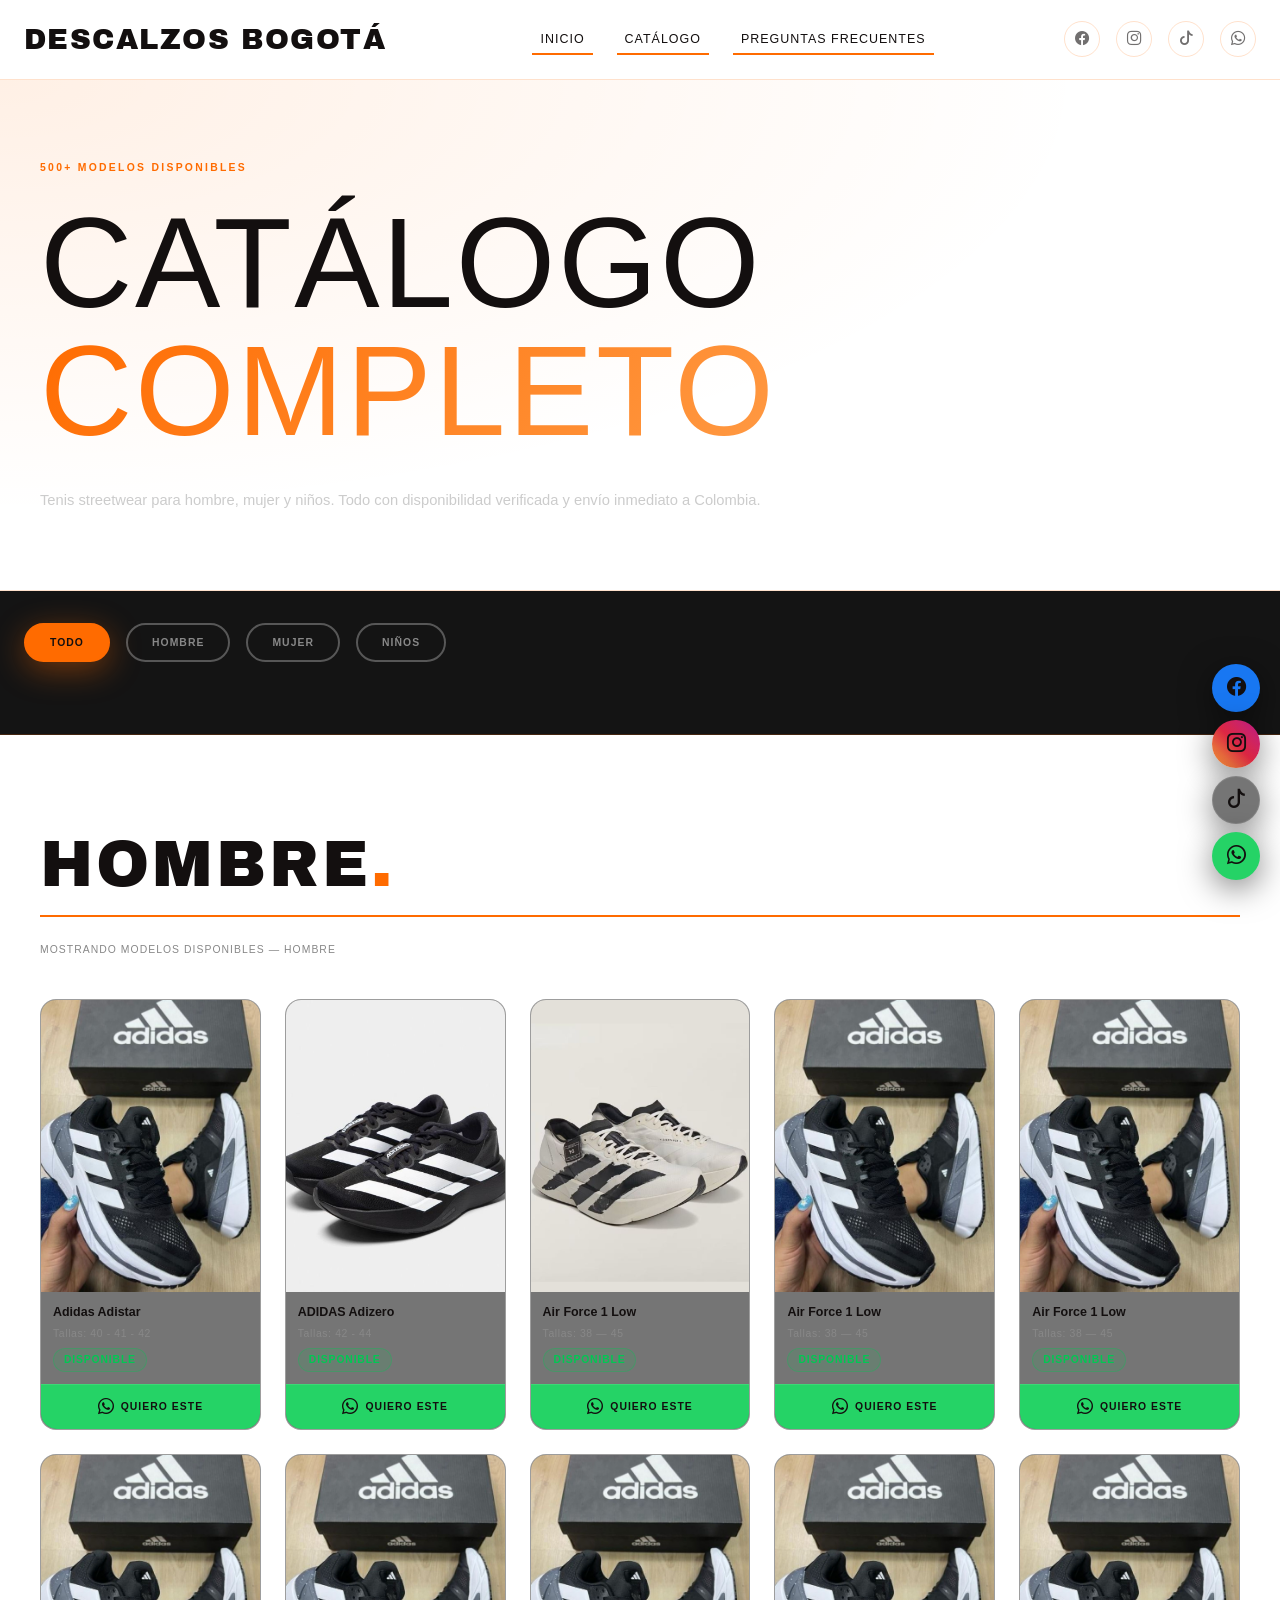
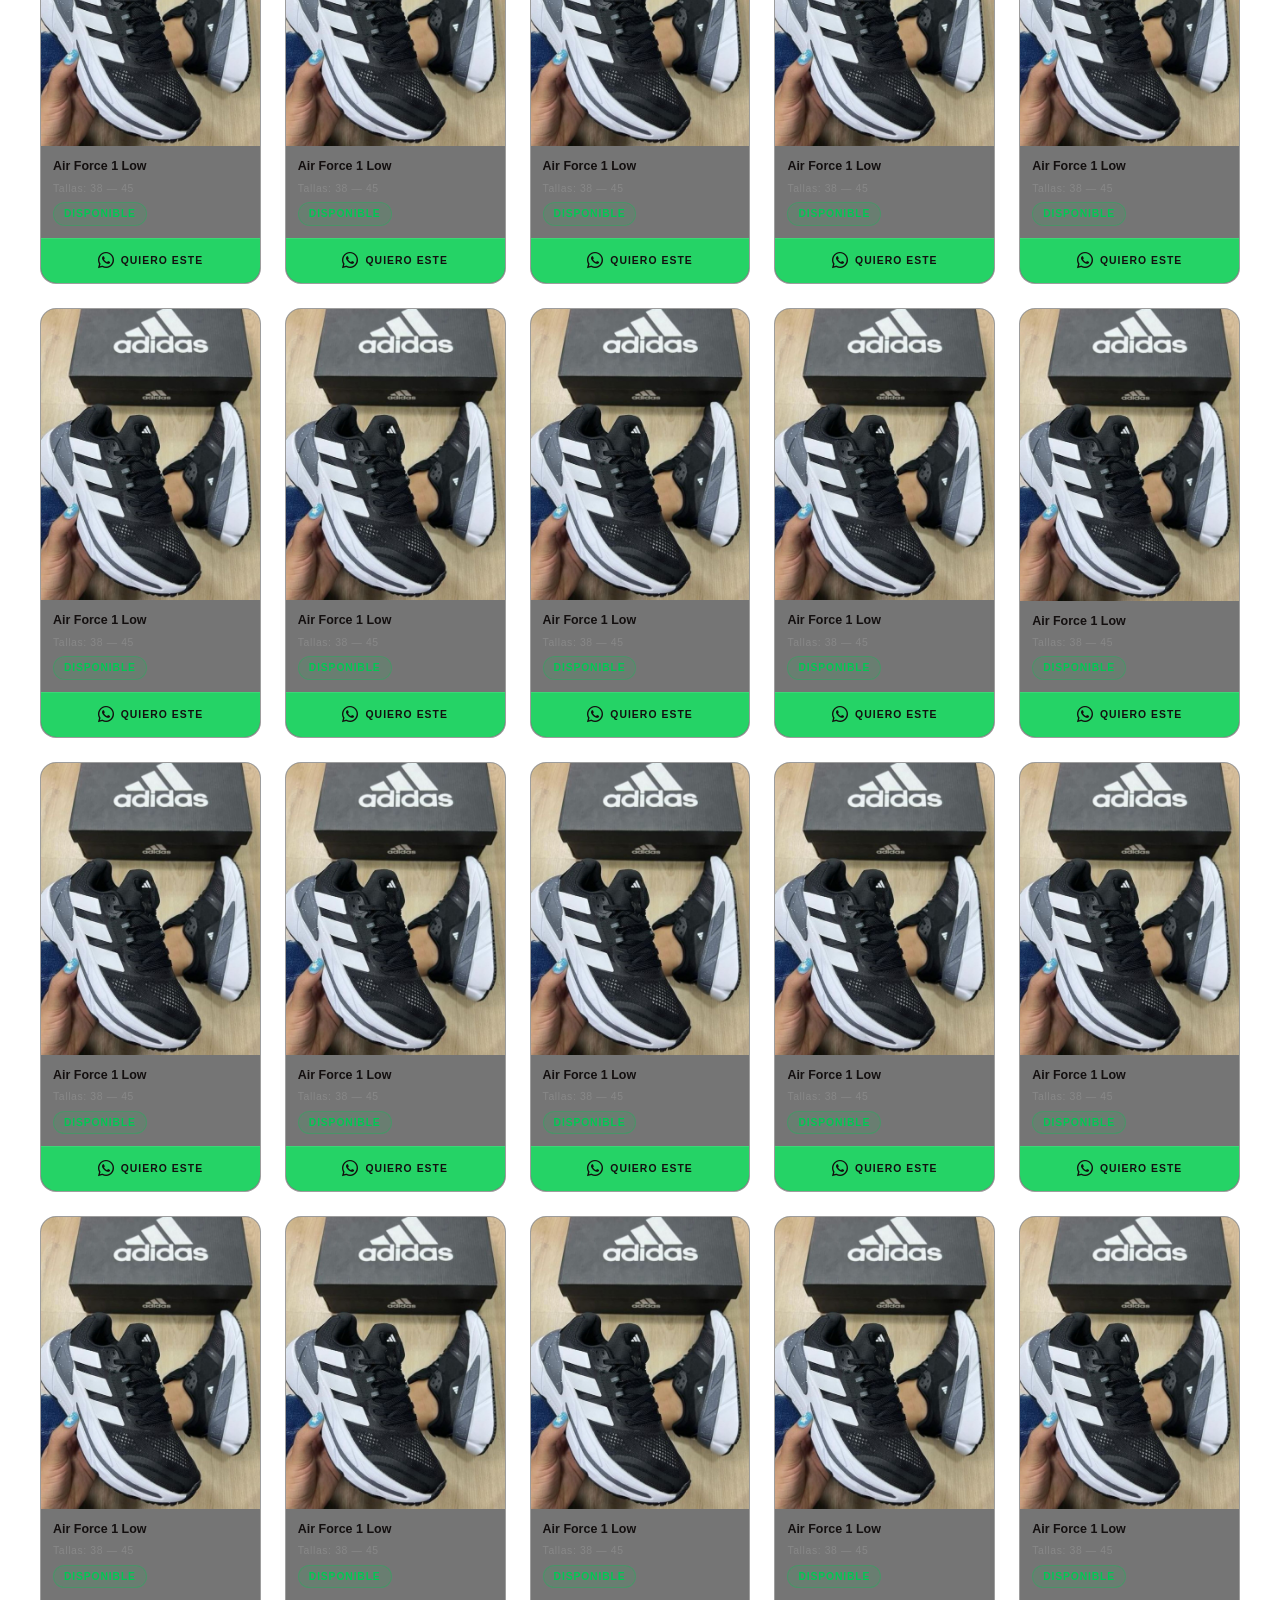
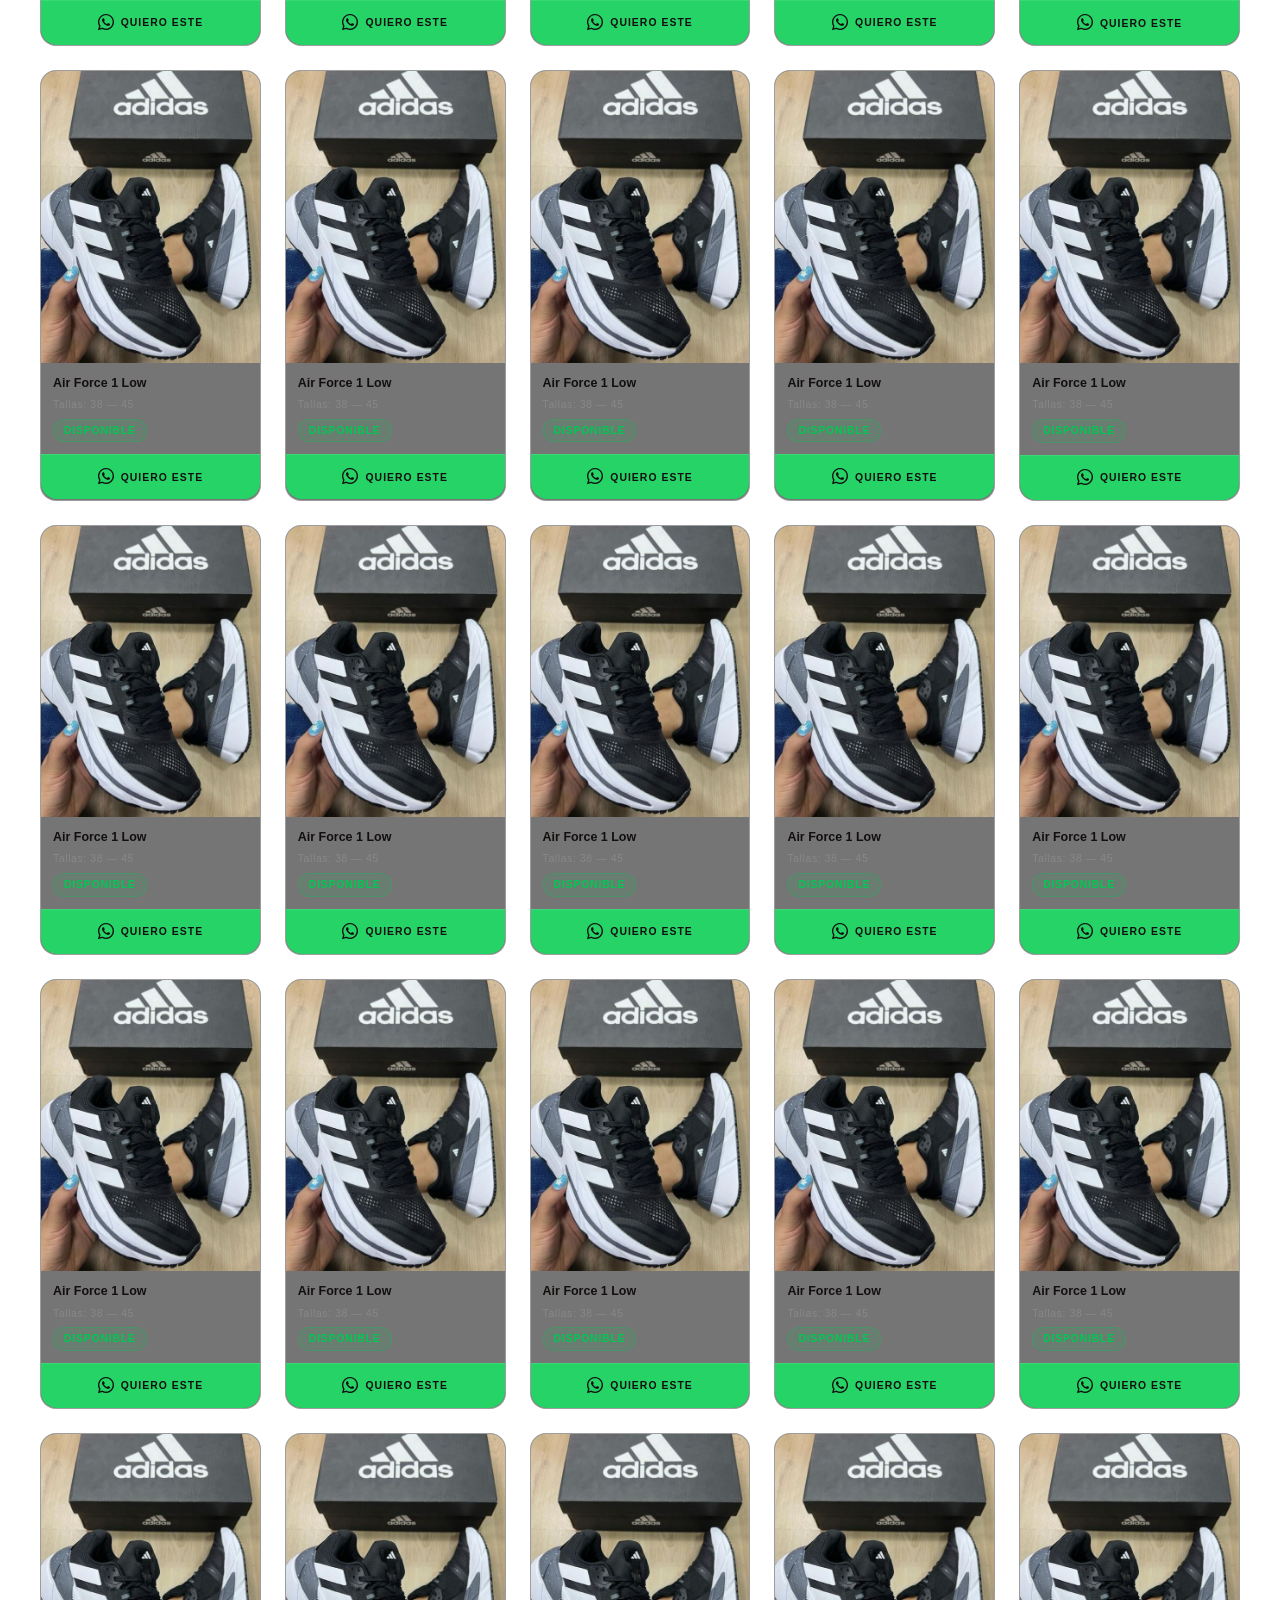
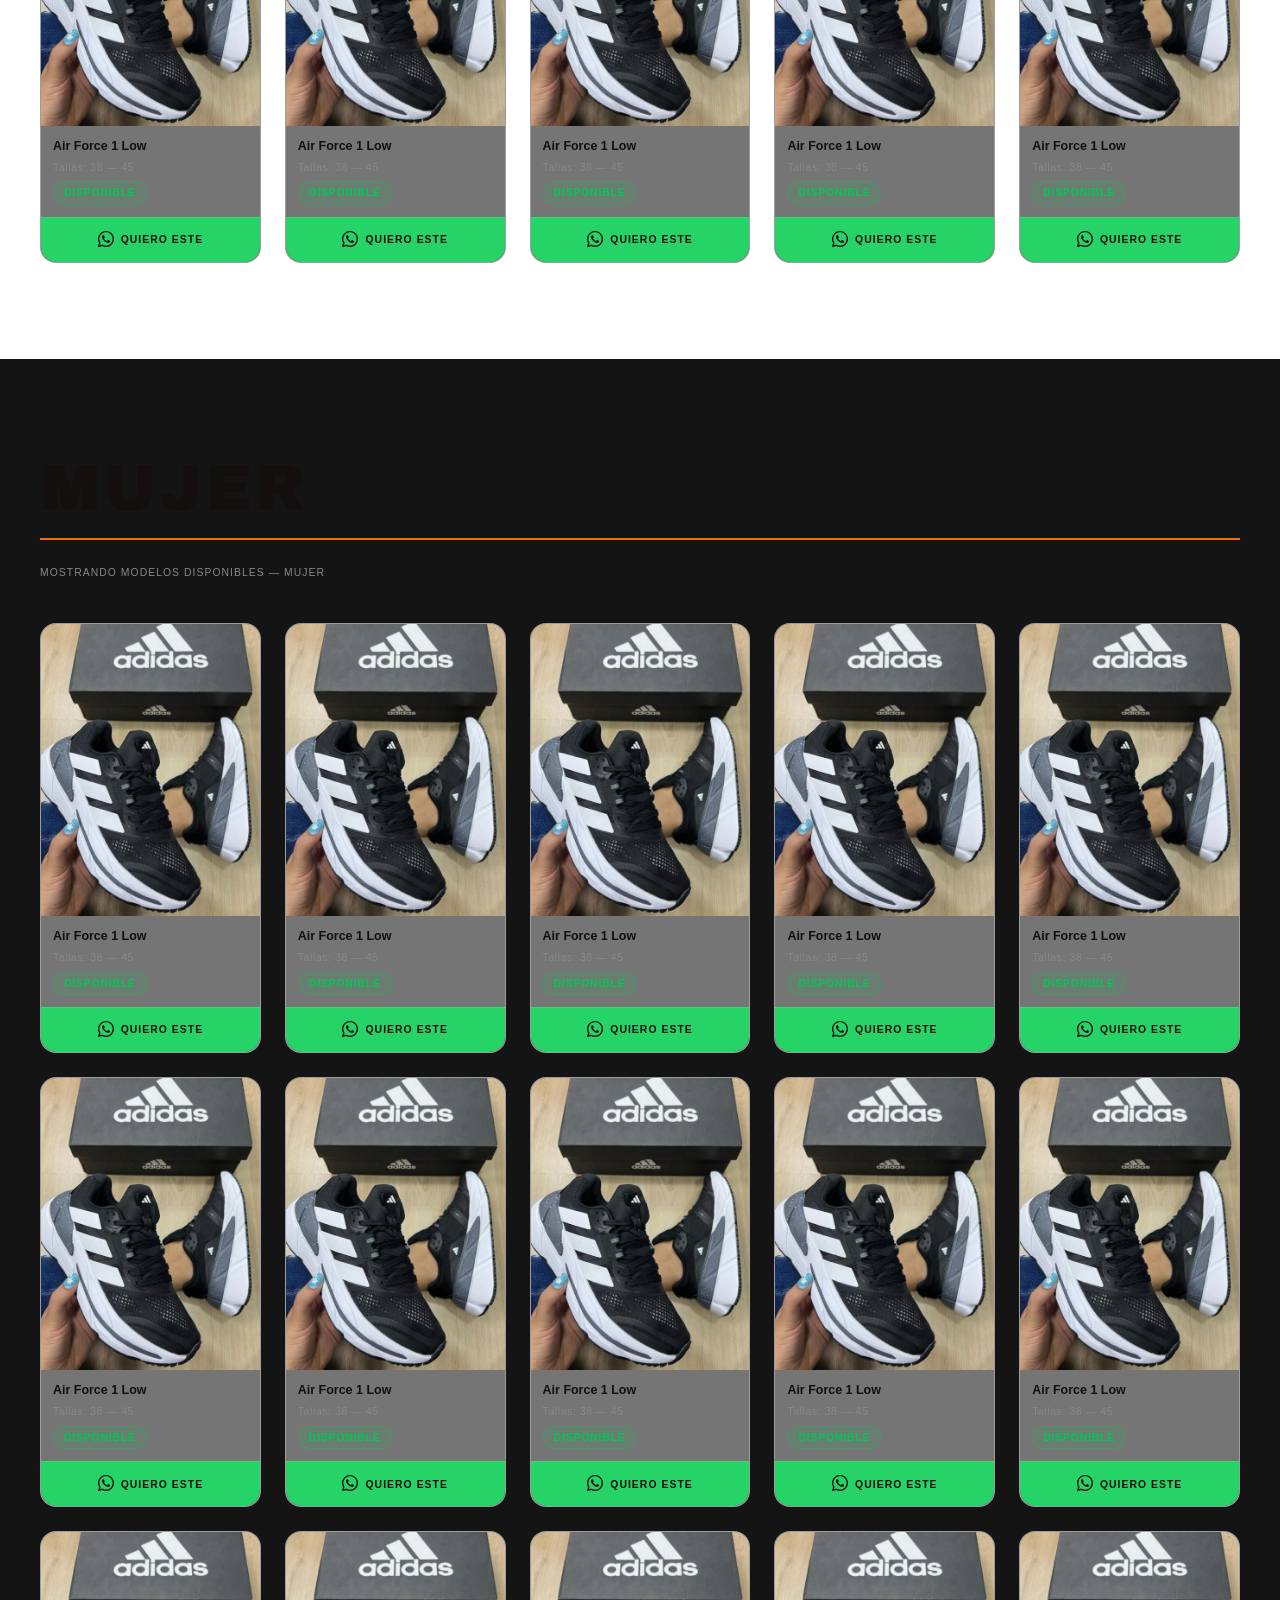
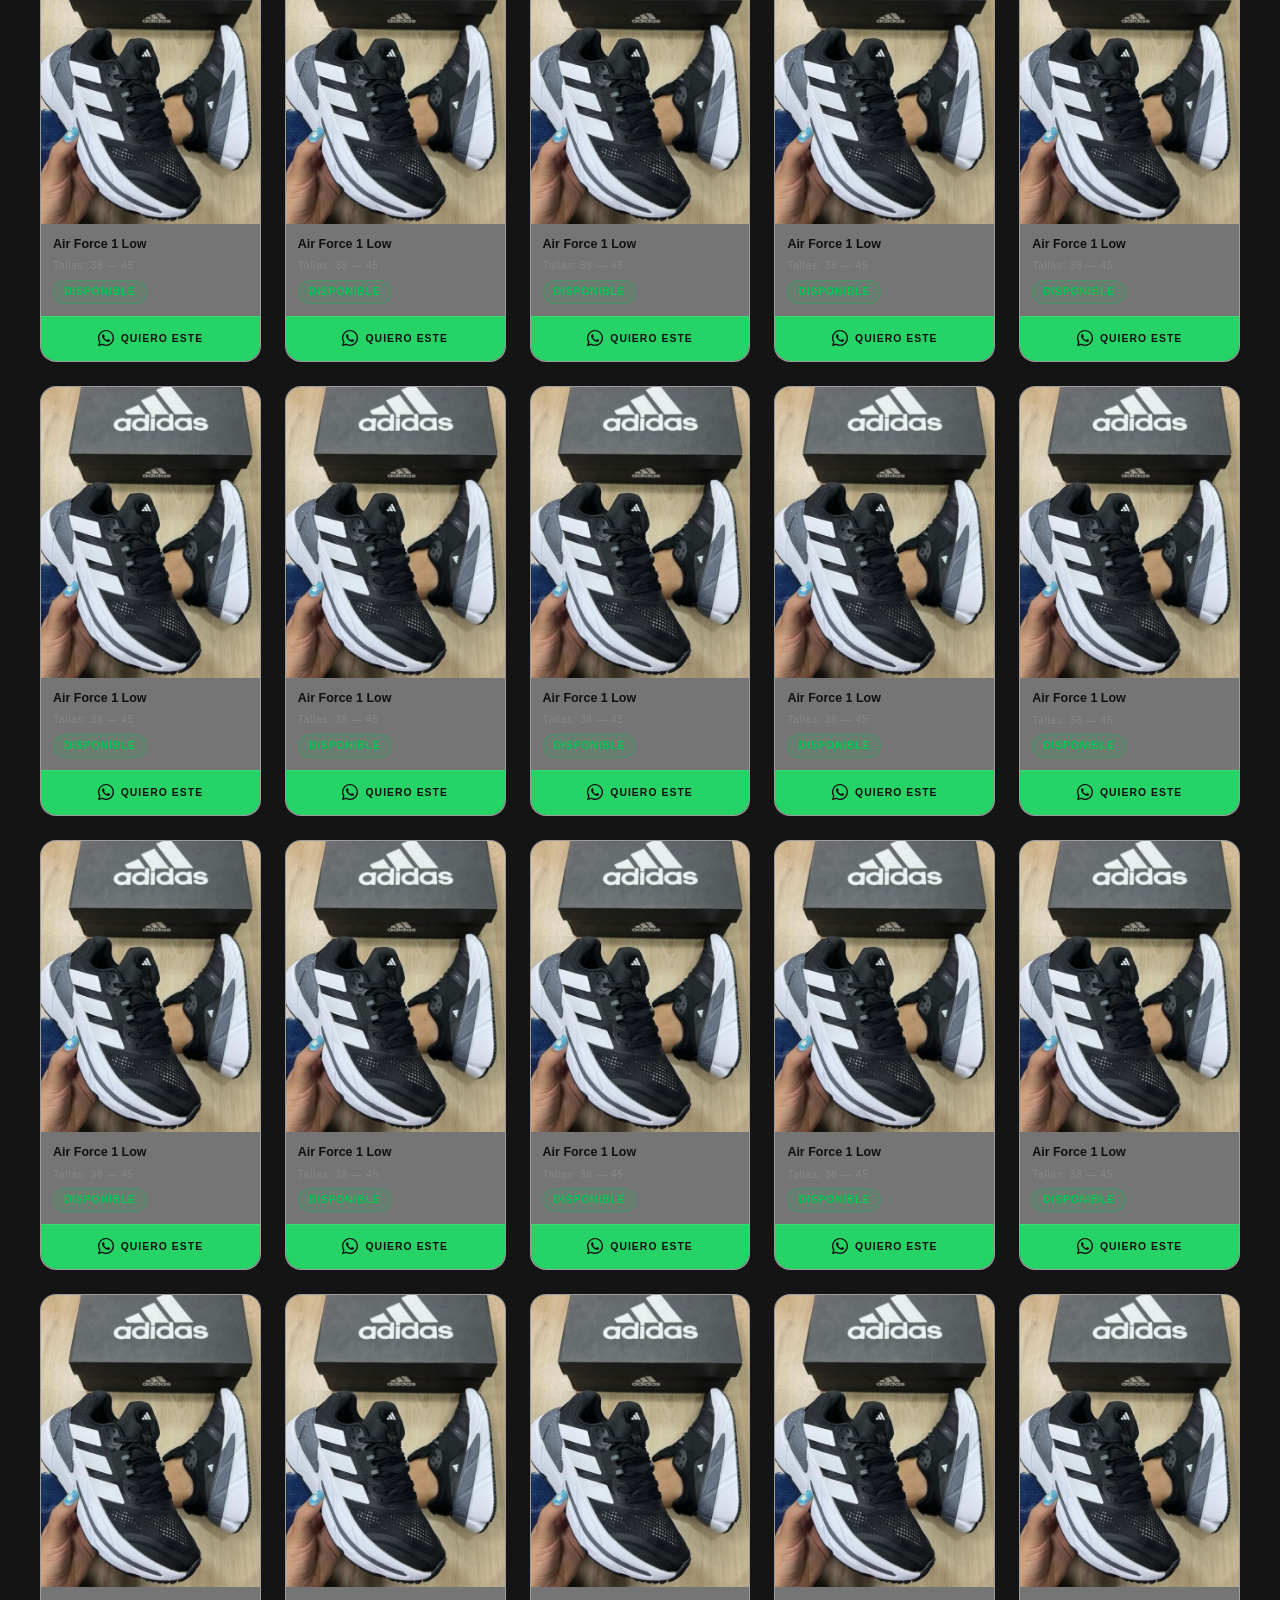
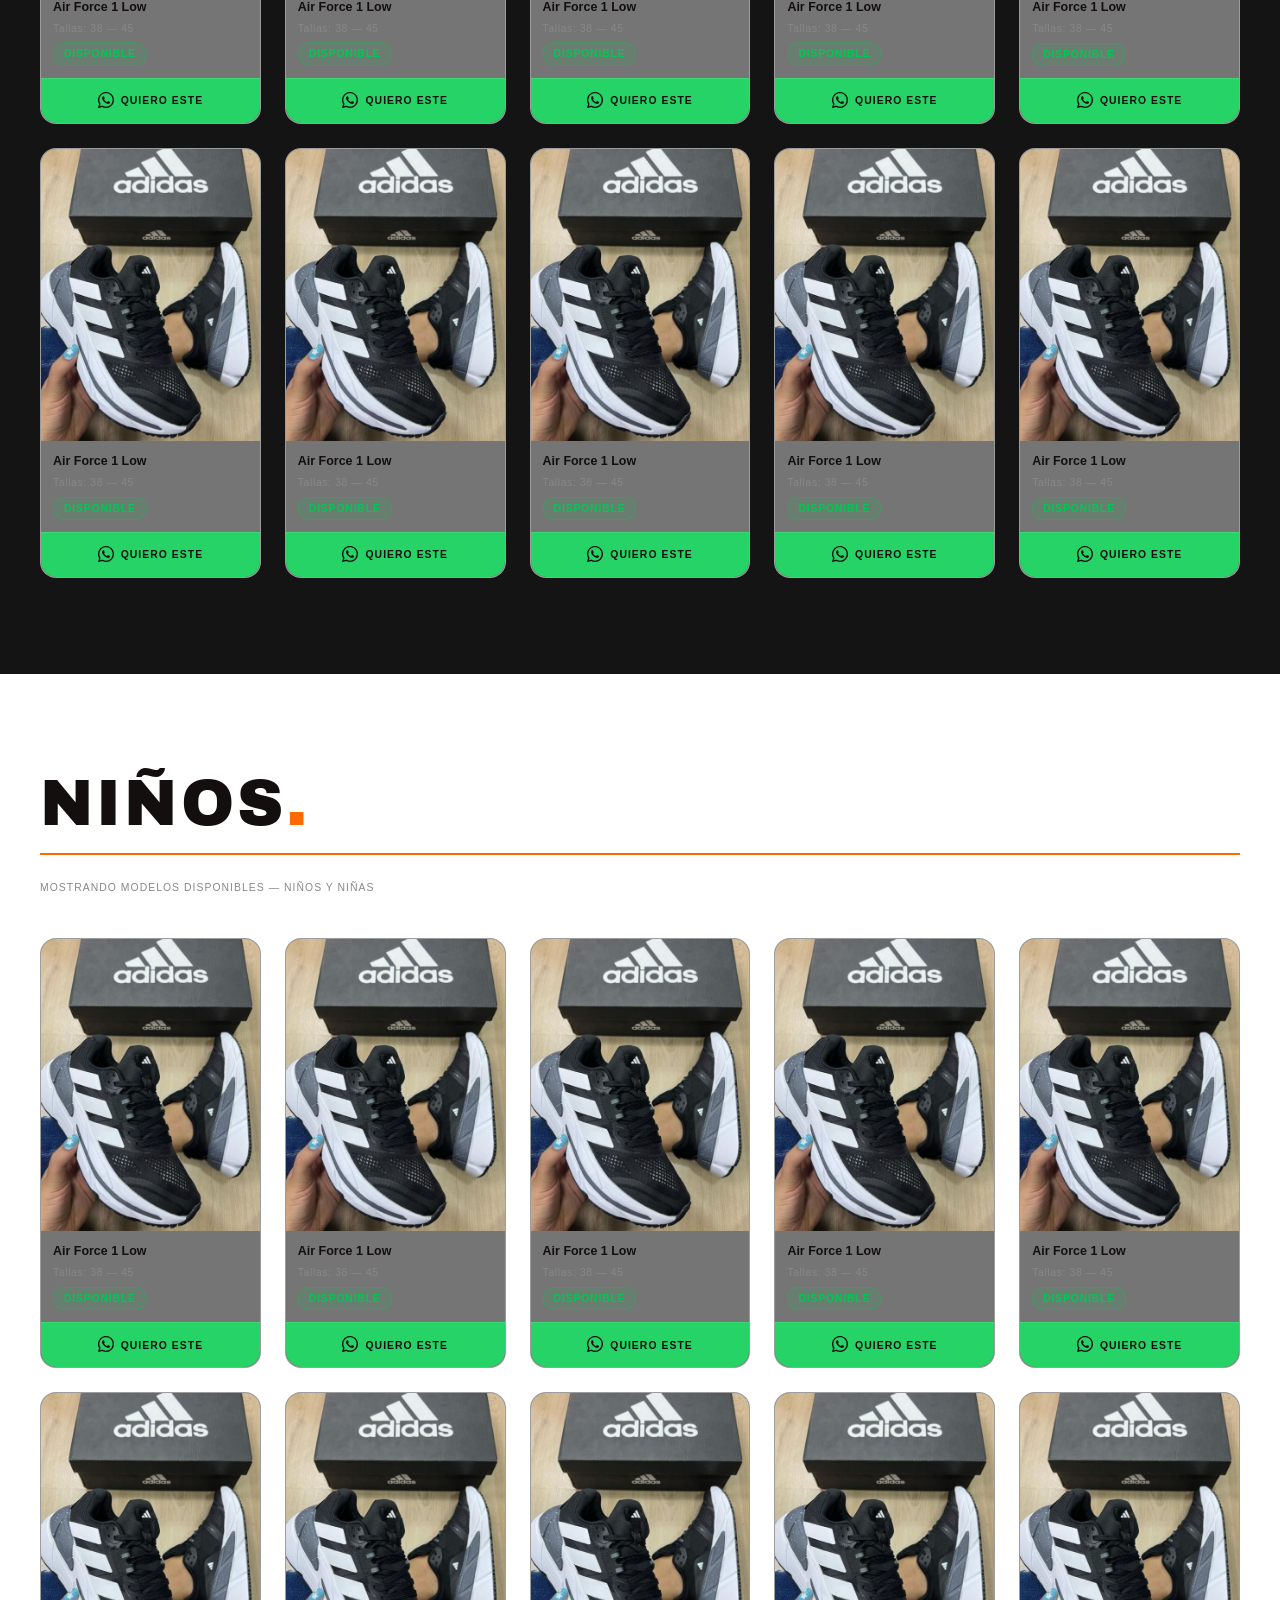
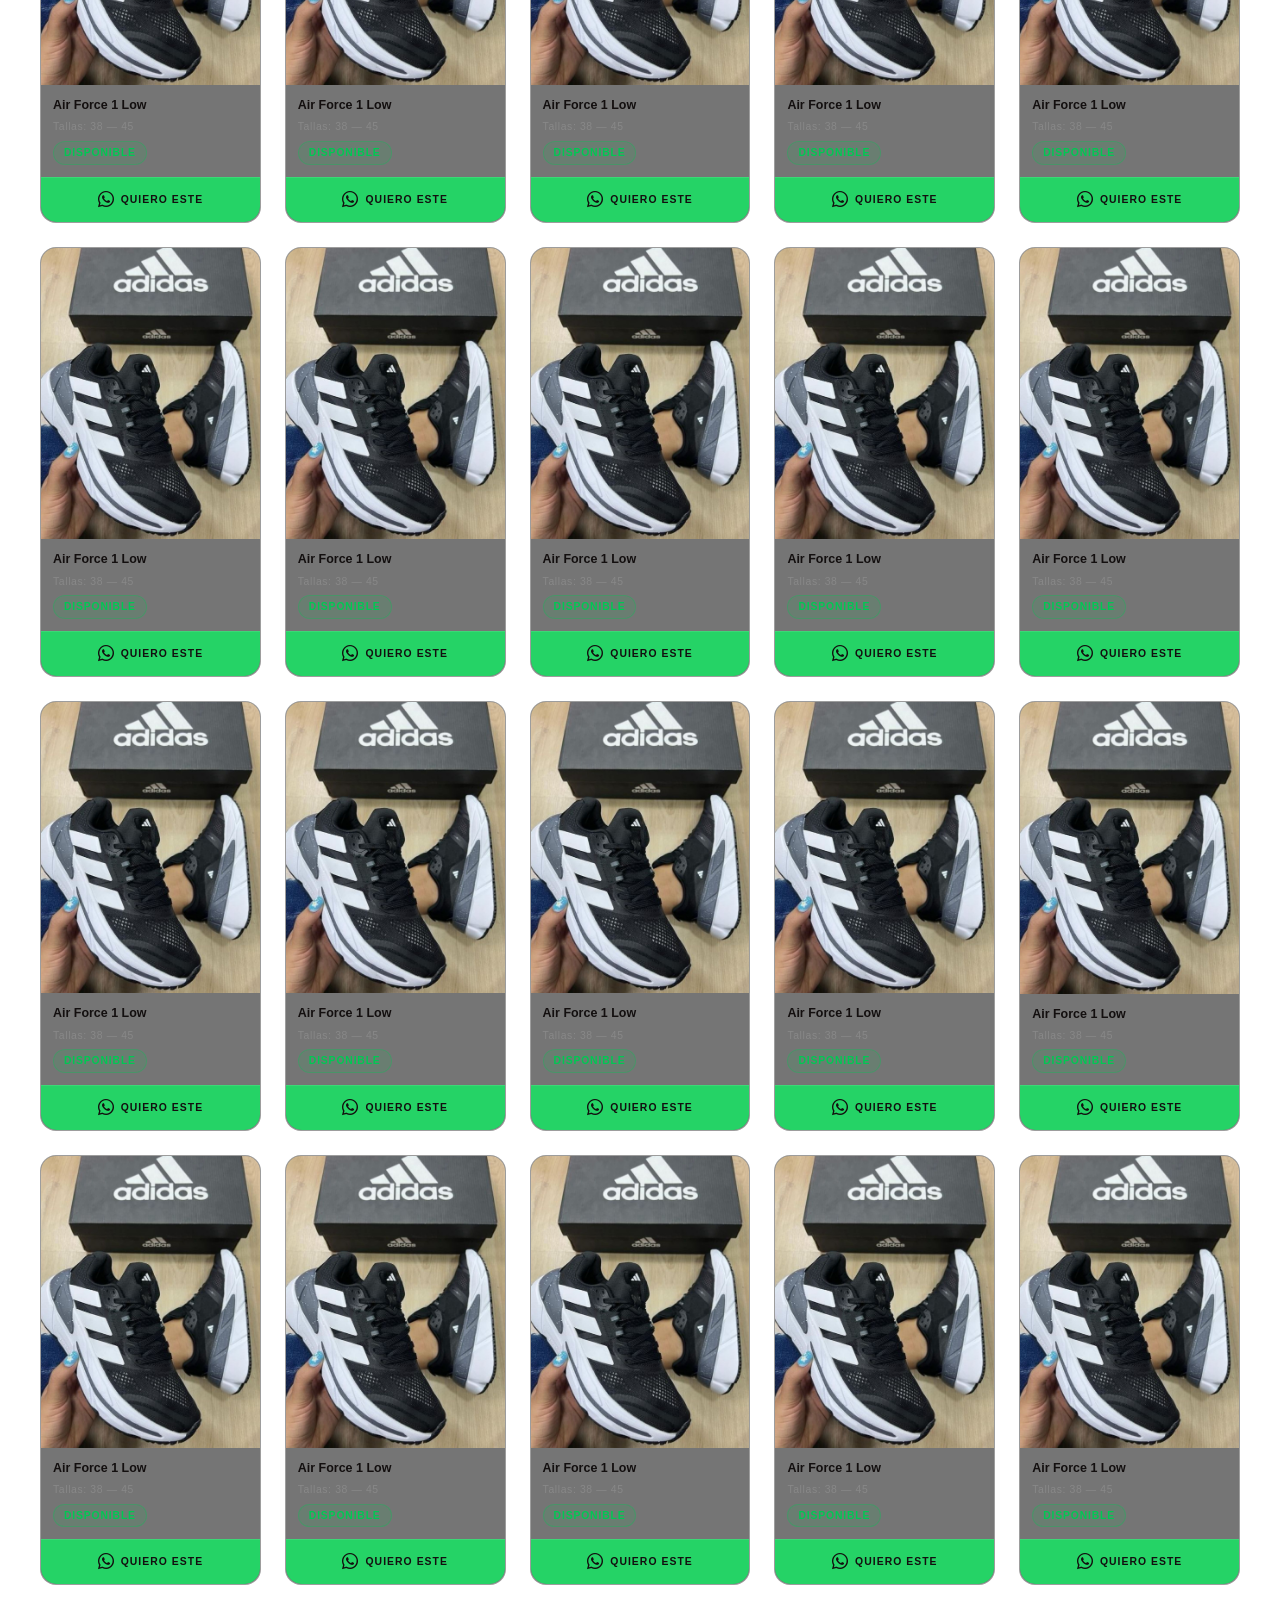
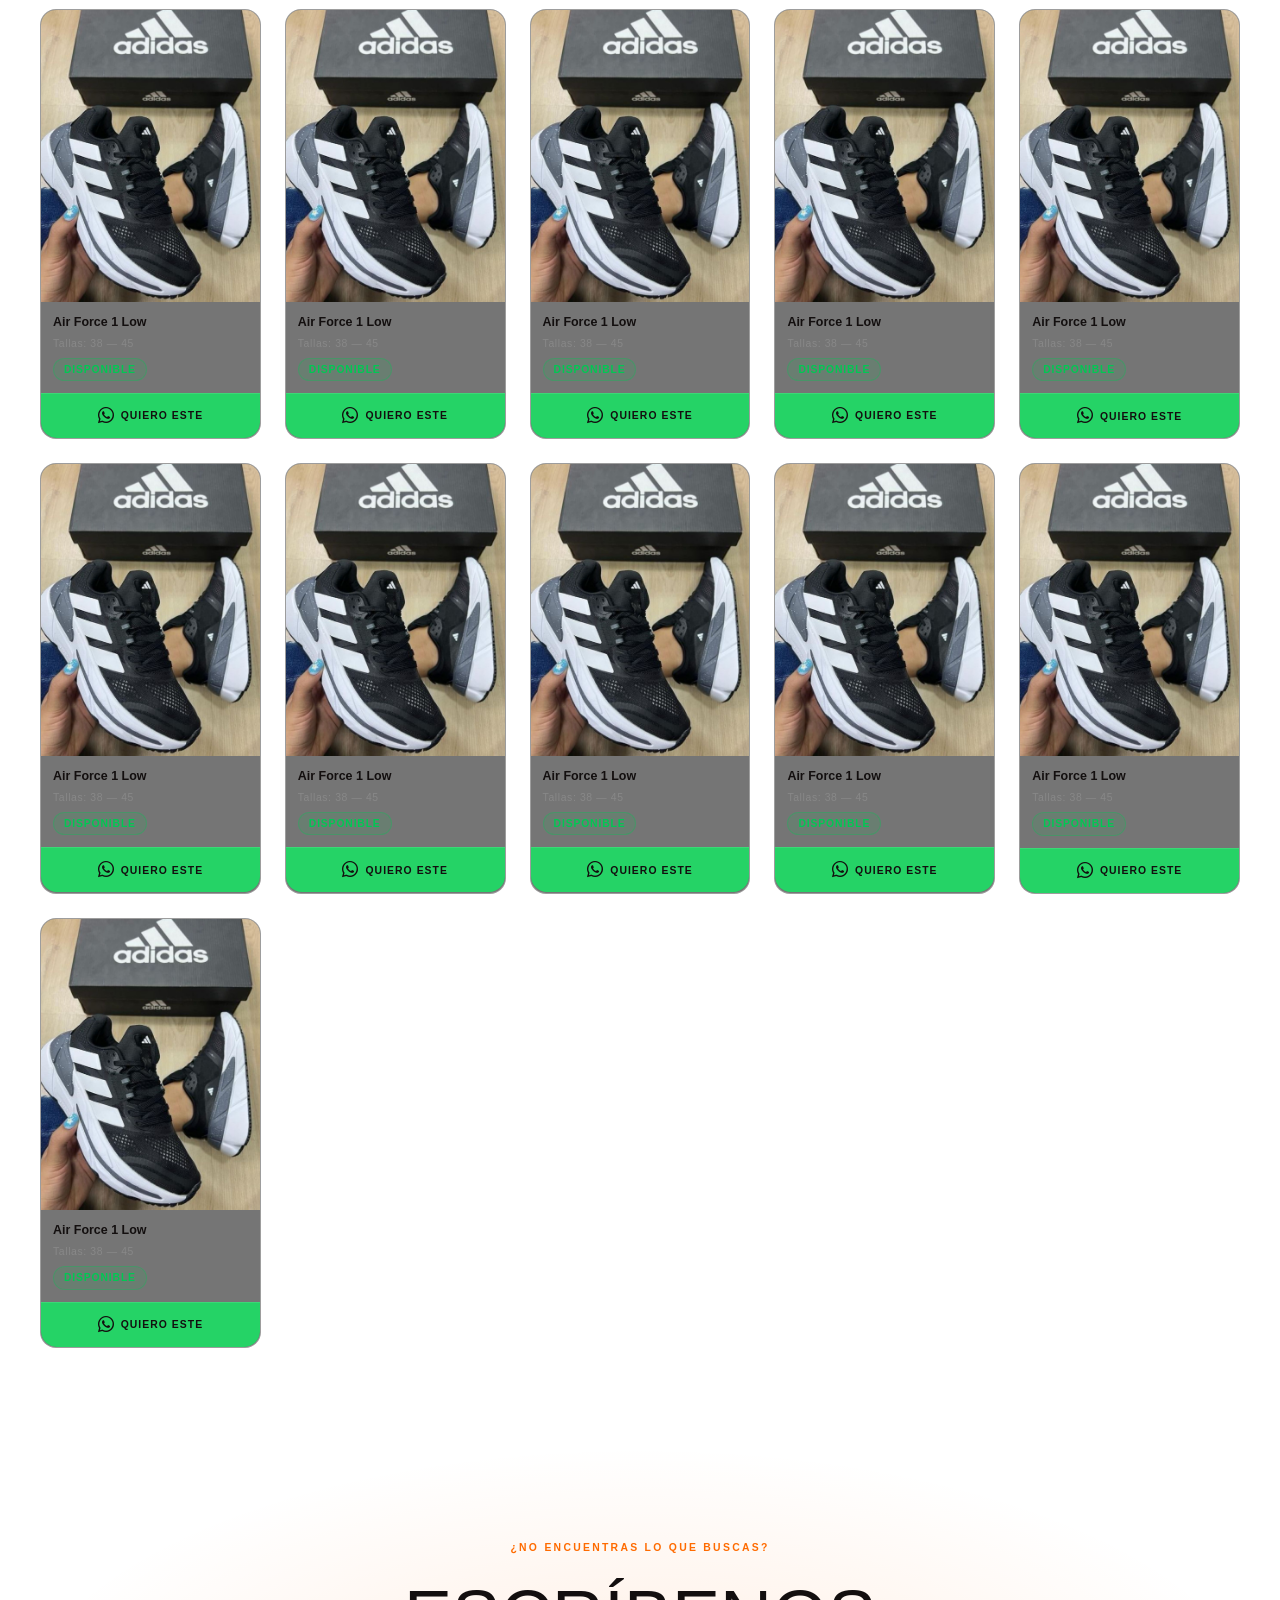
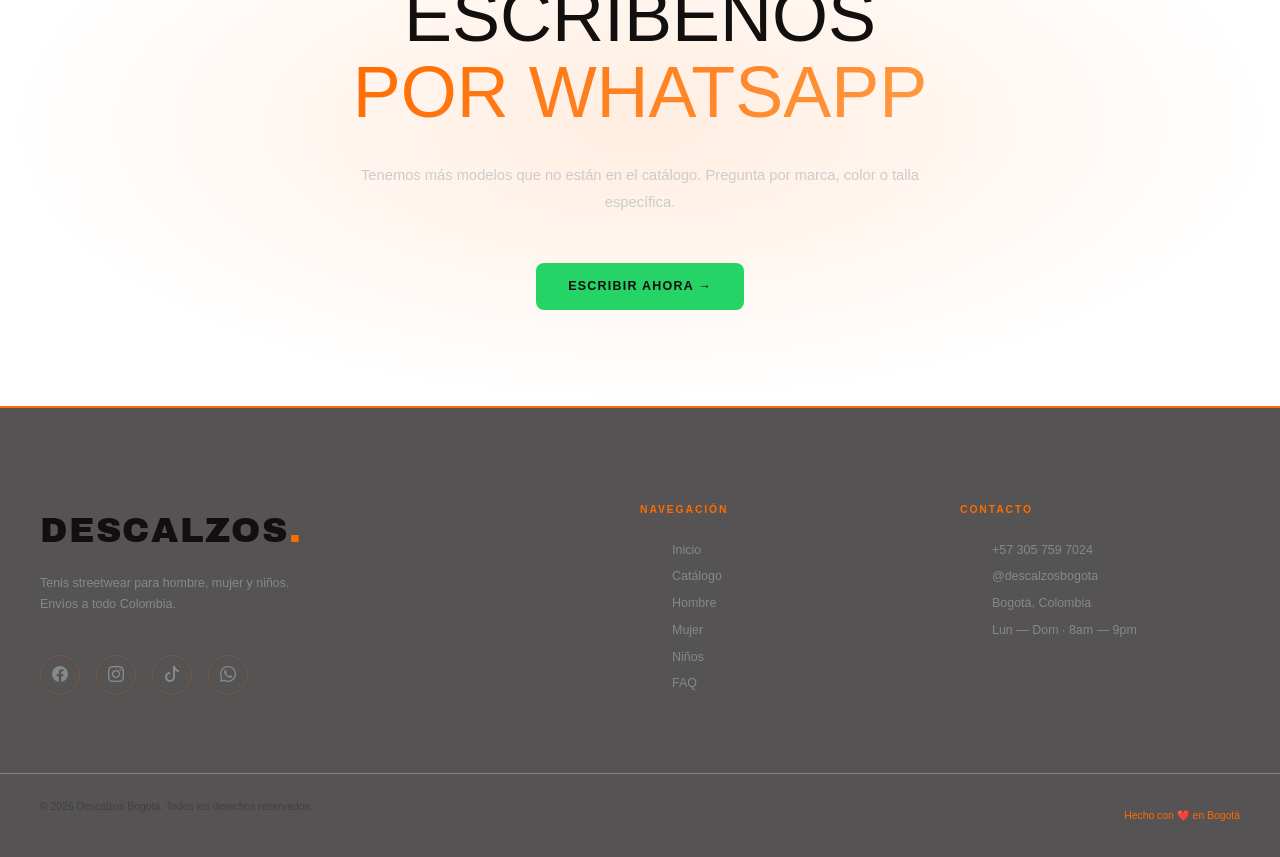
==== commit 4e6394ba: "feat: changes in catalogo.html" ====
--- a/pages/catalogo.html
+++ b/pages/catalogo.html
@@ -101,7 +101,7 @@
                     <!-- BLOQUE TIPO — copia y pega cambiando número, nombre, tallas e imagen -->
                     <article class="catalogo-card" data-categoria="hombre" data-aos="fade-up" data-aos-delay="0">
     <div class="catalogo-card-img">
-        <img src="../assets/img/hombre/h-001.jpg" alt="Tenis Air Force 1 Low hombre — Descalzos Bogotá">
+        <img src="../assets/img/hombre/h-001.jpg" alt="Tenis Adidas Adistar hombre — Descalzos Bogotá">
         <div class="catalogo-card-overlay"><span>Ver talla</span></div>
     </div>
     <div class="catalogo-card-info">
@@ -121,15 +121,14 @@
 
 <article class="catalogo-card" data-categoria="hombre" data-aos="fade-up" data-aos-delay="0">
     <div class="catalogo-card-img">
-        <img src="../assets/img/hombre/h-002.jpg" alt="Tenis Air Force 1 Low hombre — Descalzos Bogotá">
-        <div class="catalogo-card-overlay"><span>Ver talla</span></div>
+        <img src="../assets/img/hombre/h-002.jpg" alt="Tenis ADIDAS Adizero hombre — Descalzos Bogotá">
     </div>
     <div class="catalogo-card-info">
         <span class="catalogo-card-nombre">ADIDAS Adizero</span>
         <span class="catalogo-card-tallas">Tallas: 42 - 44</span>
         <span class="catalogo-card-disponible">Disponible</span>
     </div>
-    <a href="https://wa.me/573000000000?text=Hola!%20Quiero%20este%20modelo%3A%20*ADIDAS%20Adizero*%20%F0%9F%91%9F%0ATalla%3A%20(escribe%20tu%20talla)%0ACategor%C3%ADa%3A%20Hombre"
+    <a href="https://wa.me/573057597024?text=Hola!%20Quiero%20este%20modelo%3A%20*ADIDAS%20Adizero*%20%F0%9F%91%9F%0ATalla%3A%20(escribe%20tu%20talla)%0ACategor%C3%ADa%3A%20Hombre"
        target="_blank"
        class="catalogo-card-btn"
        aria-label="Quiero este modelo: ADIDAS Adizero">
@@ -248,7 +247,7 @@
         <span class="catalogo-card-tallas">Tallas: 38 — 45</span>
         <span class="catalogo-card-disponible">Disponible</span>
     </div>
-    <a href="https://wa.me/573000000000?text=Hola!%20Quiero%20este%20modelo%3A%20*Air%20Force%201%20Low*%20%F0%9F%91%9F%0ATalla%3A%20(escribe%20tu%20talla)%0ACategor%C3%ADa%3A%20Hombre"
+    <a href="https://wa.me/573057597024?text=Hola!%20Quiero%20este%20modelo%3A%20*Air%20Force%201%20Low*%20%F0%9F%91%9F%0ATalla%3A%20(escribe%20tu%20talla)%0ACategor%C3%ADa%3A%20Hombre"
        target="_blank"
        class="catalogo-card-btn"
        aria-label="Quiero este modelo: Air Force 1 Low">
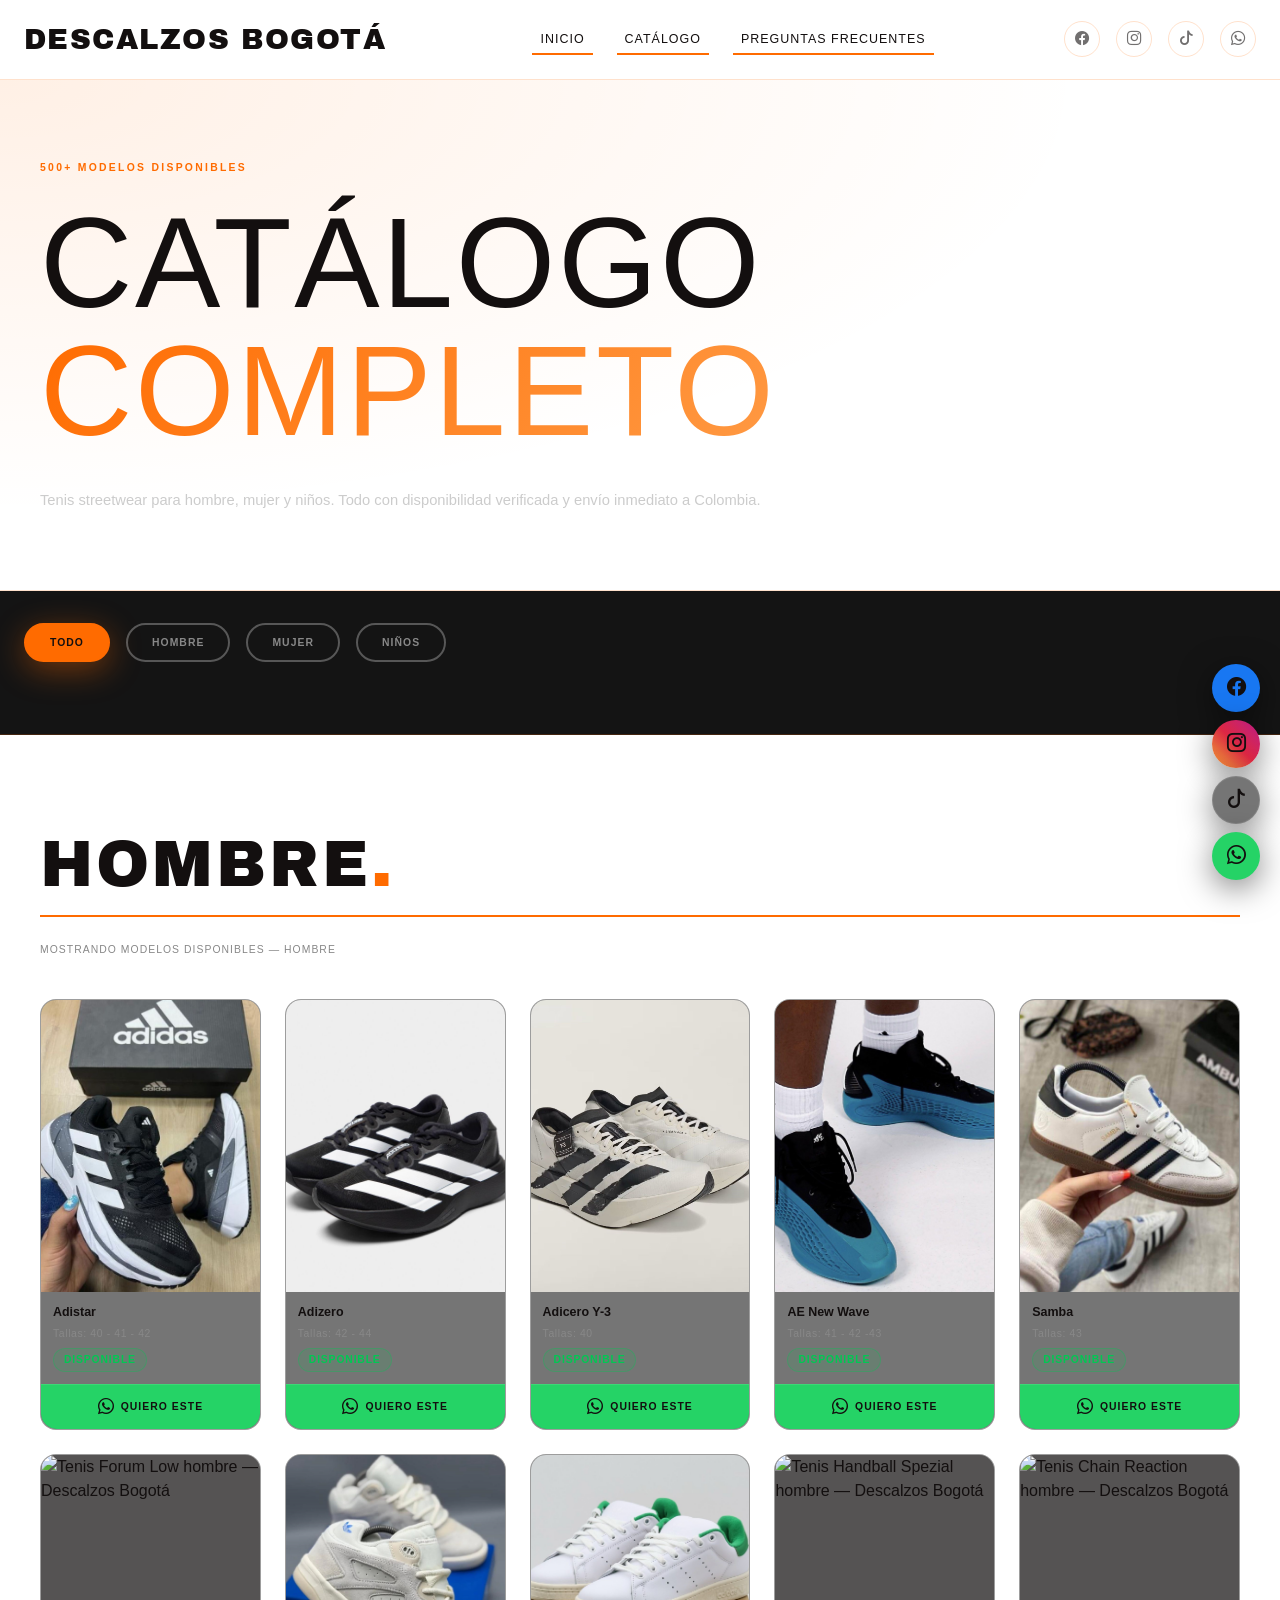
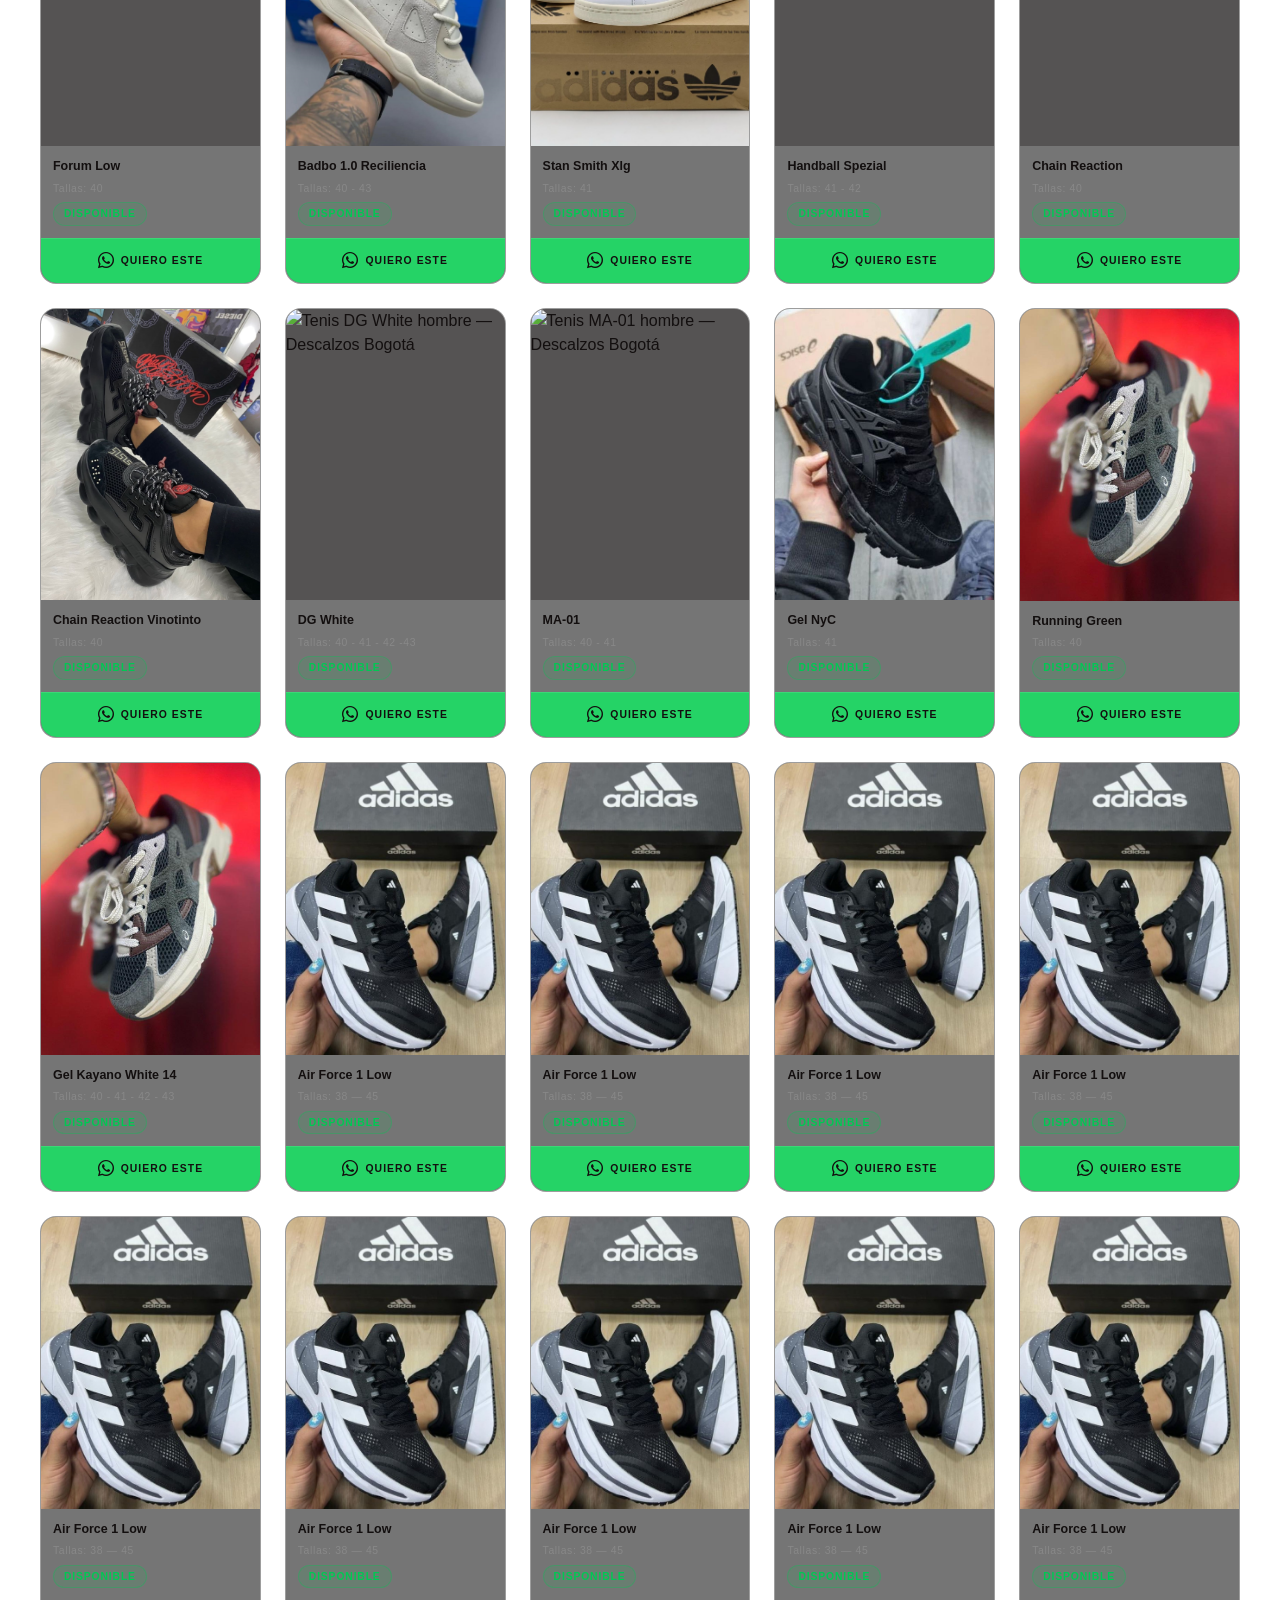
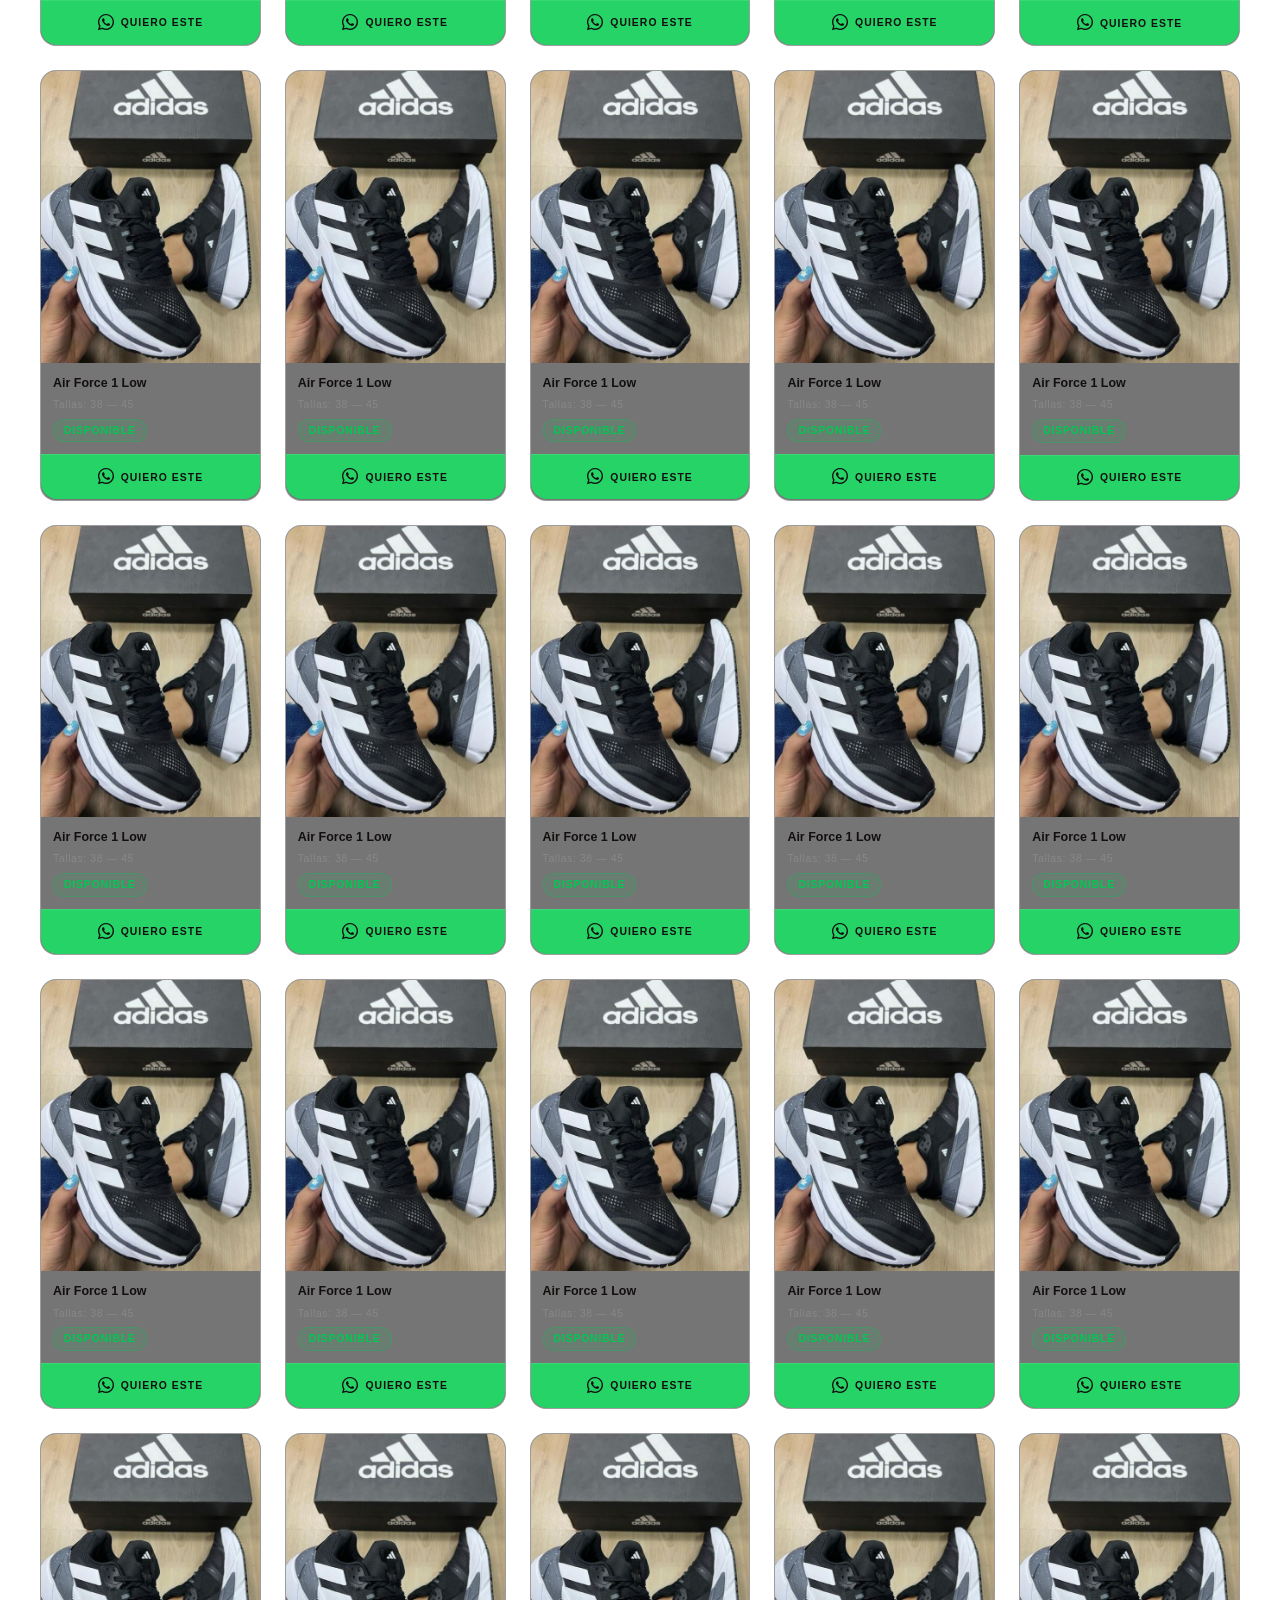
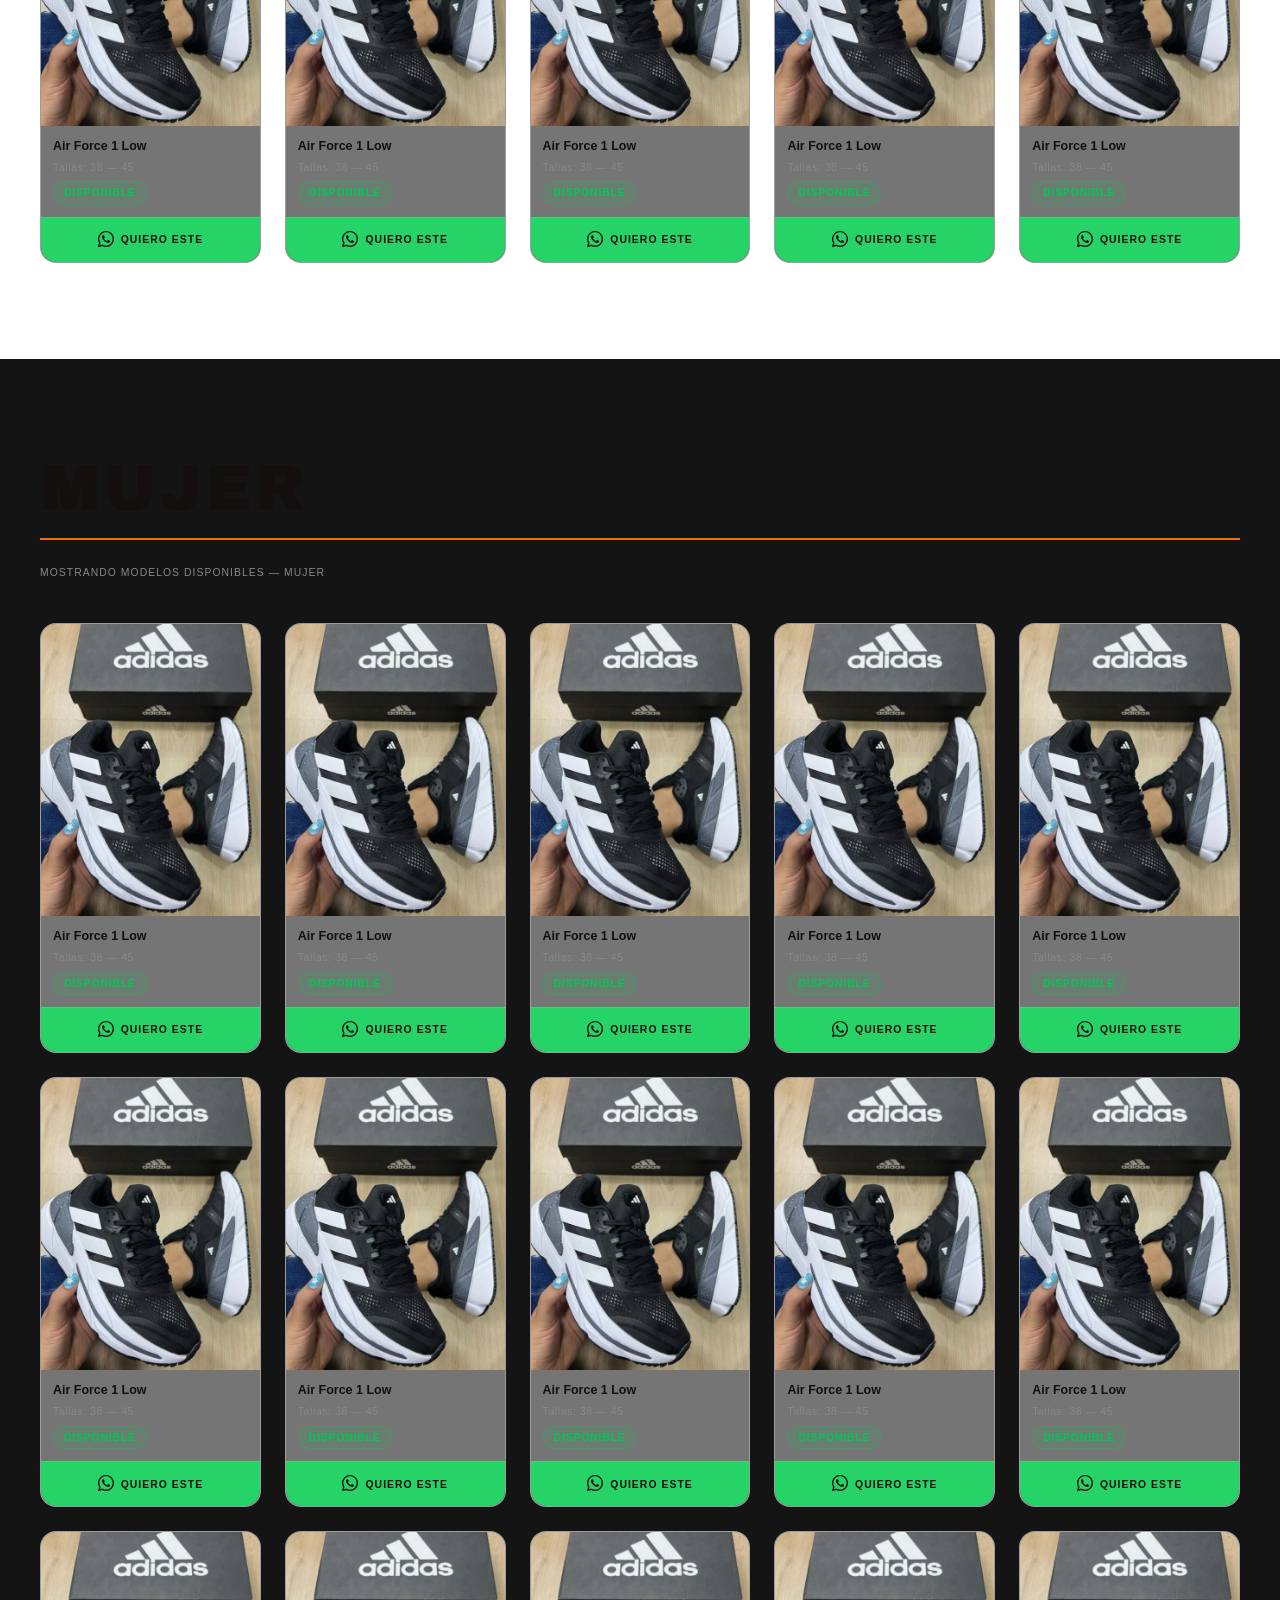
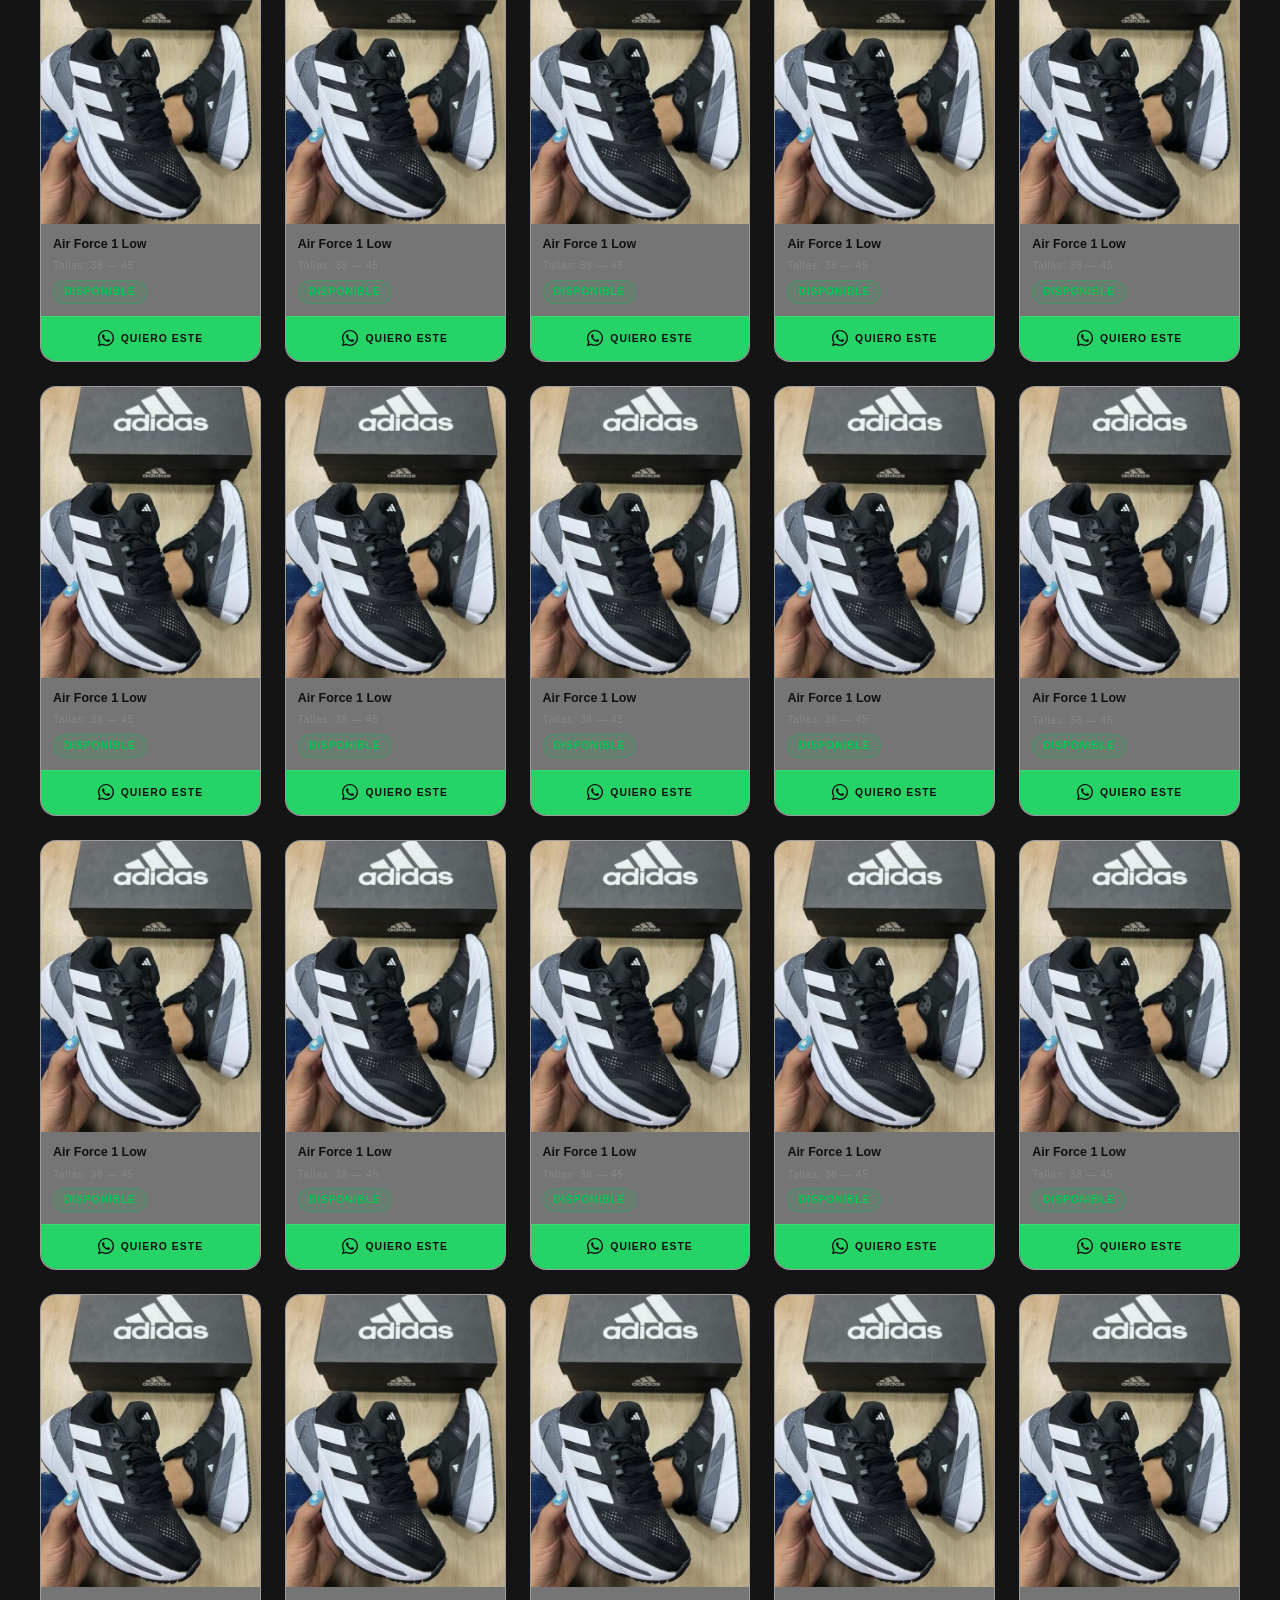
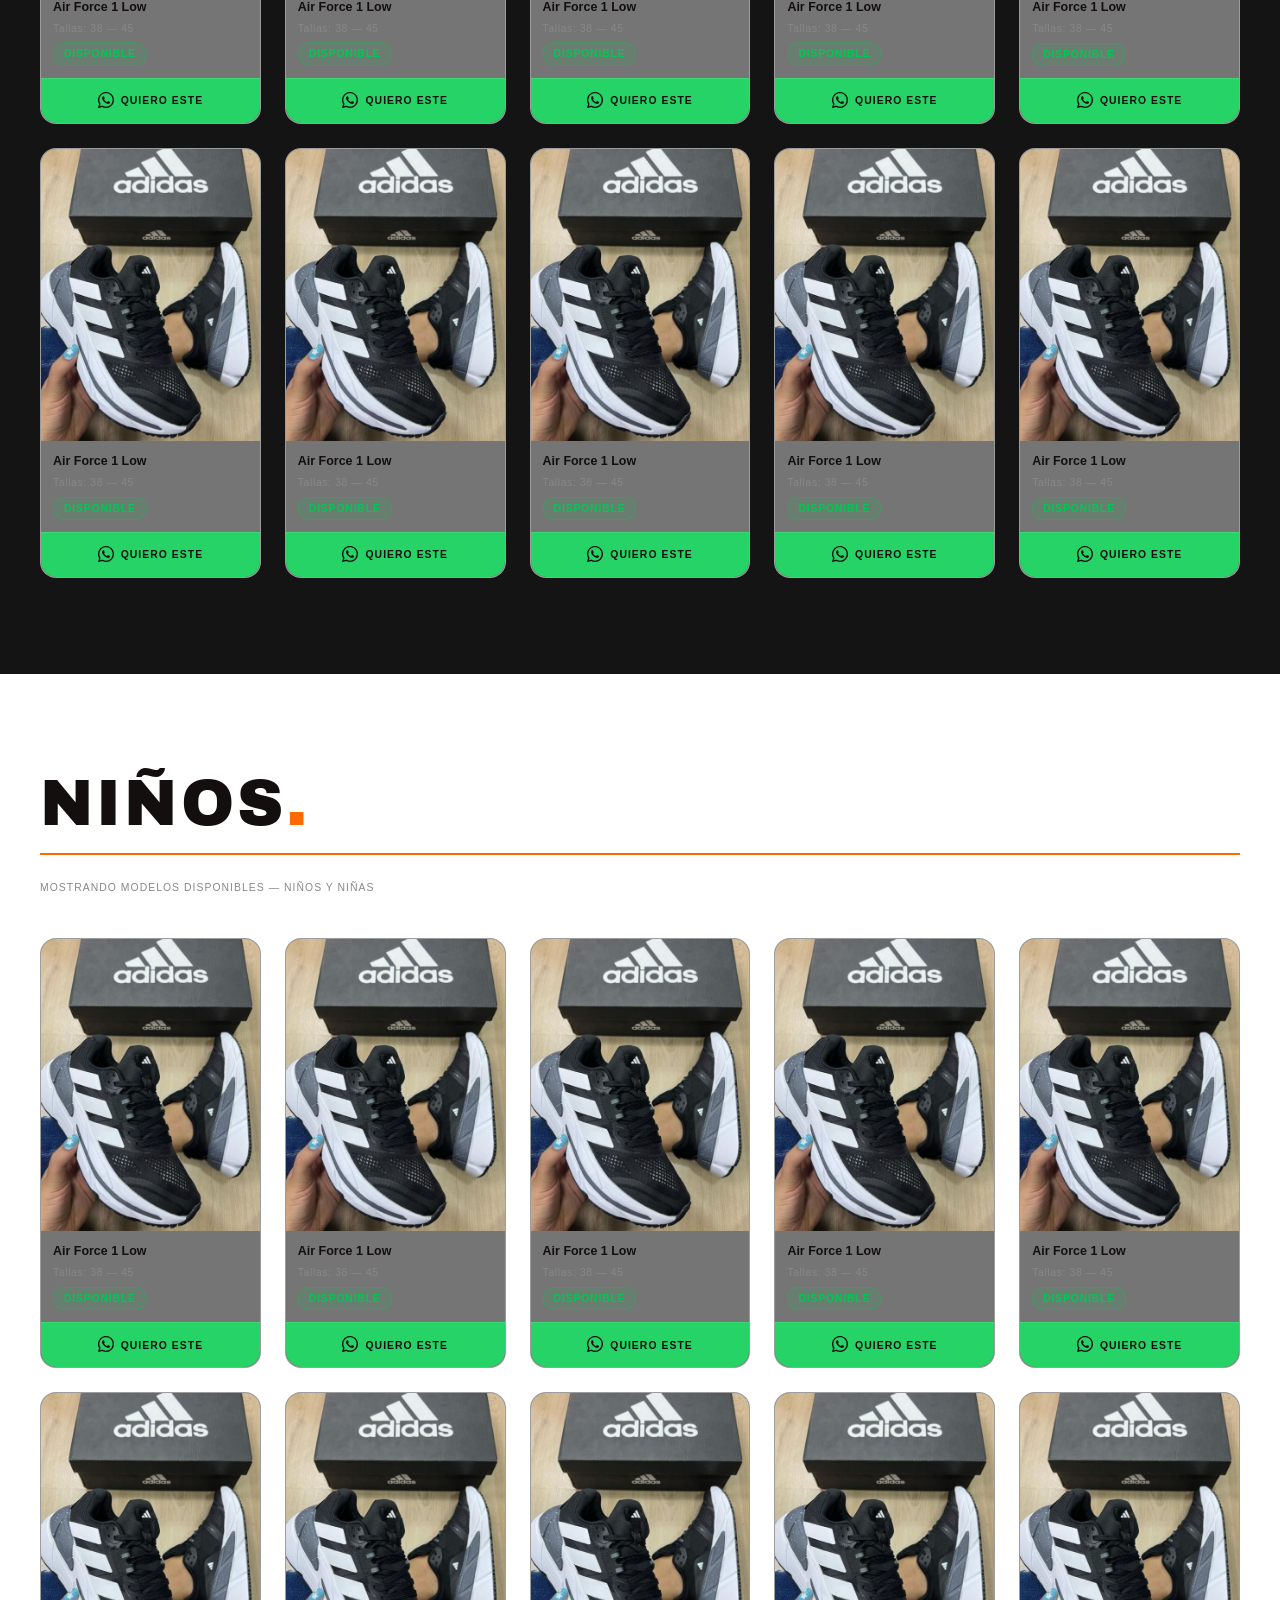
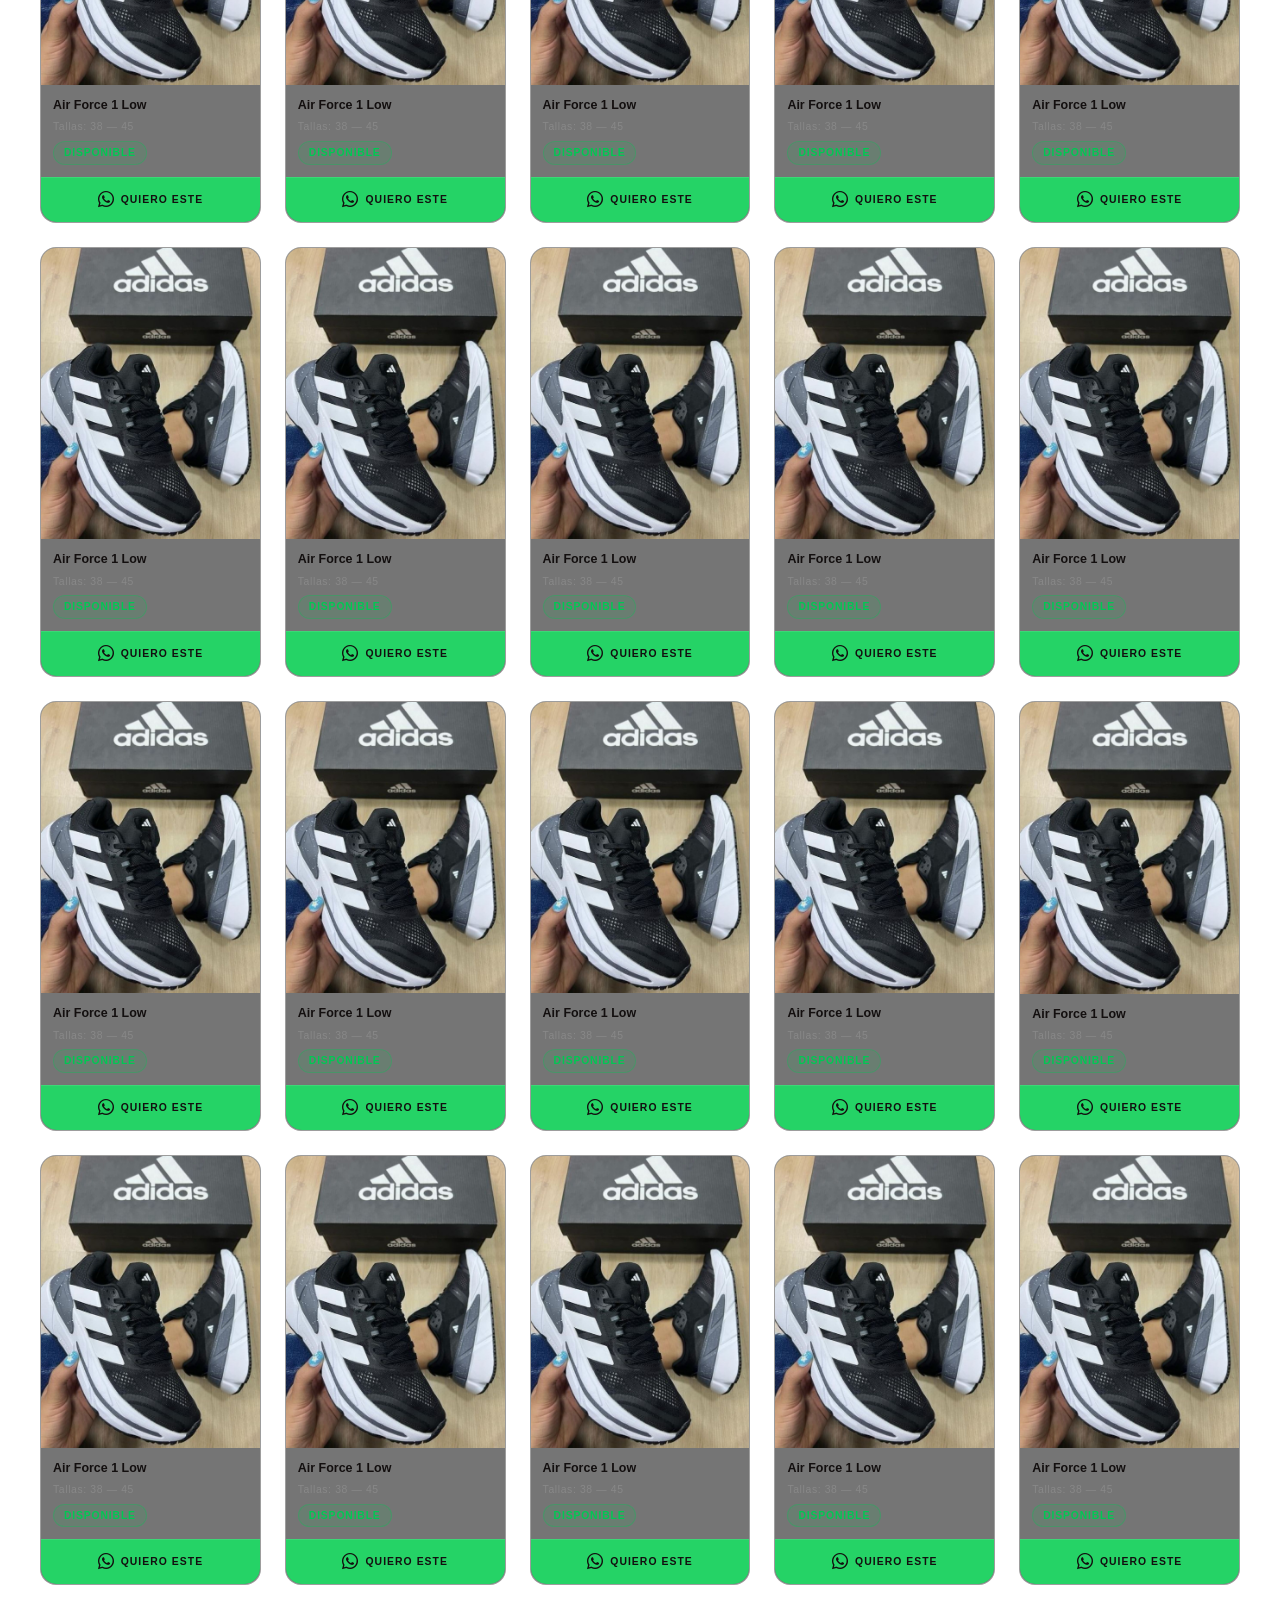
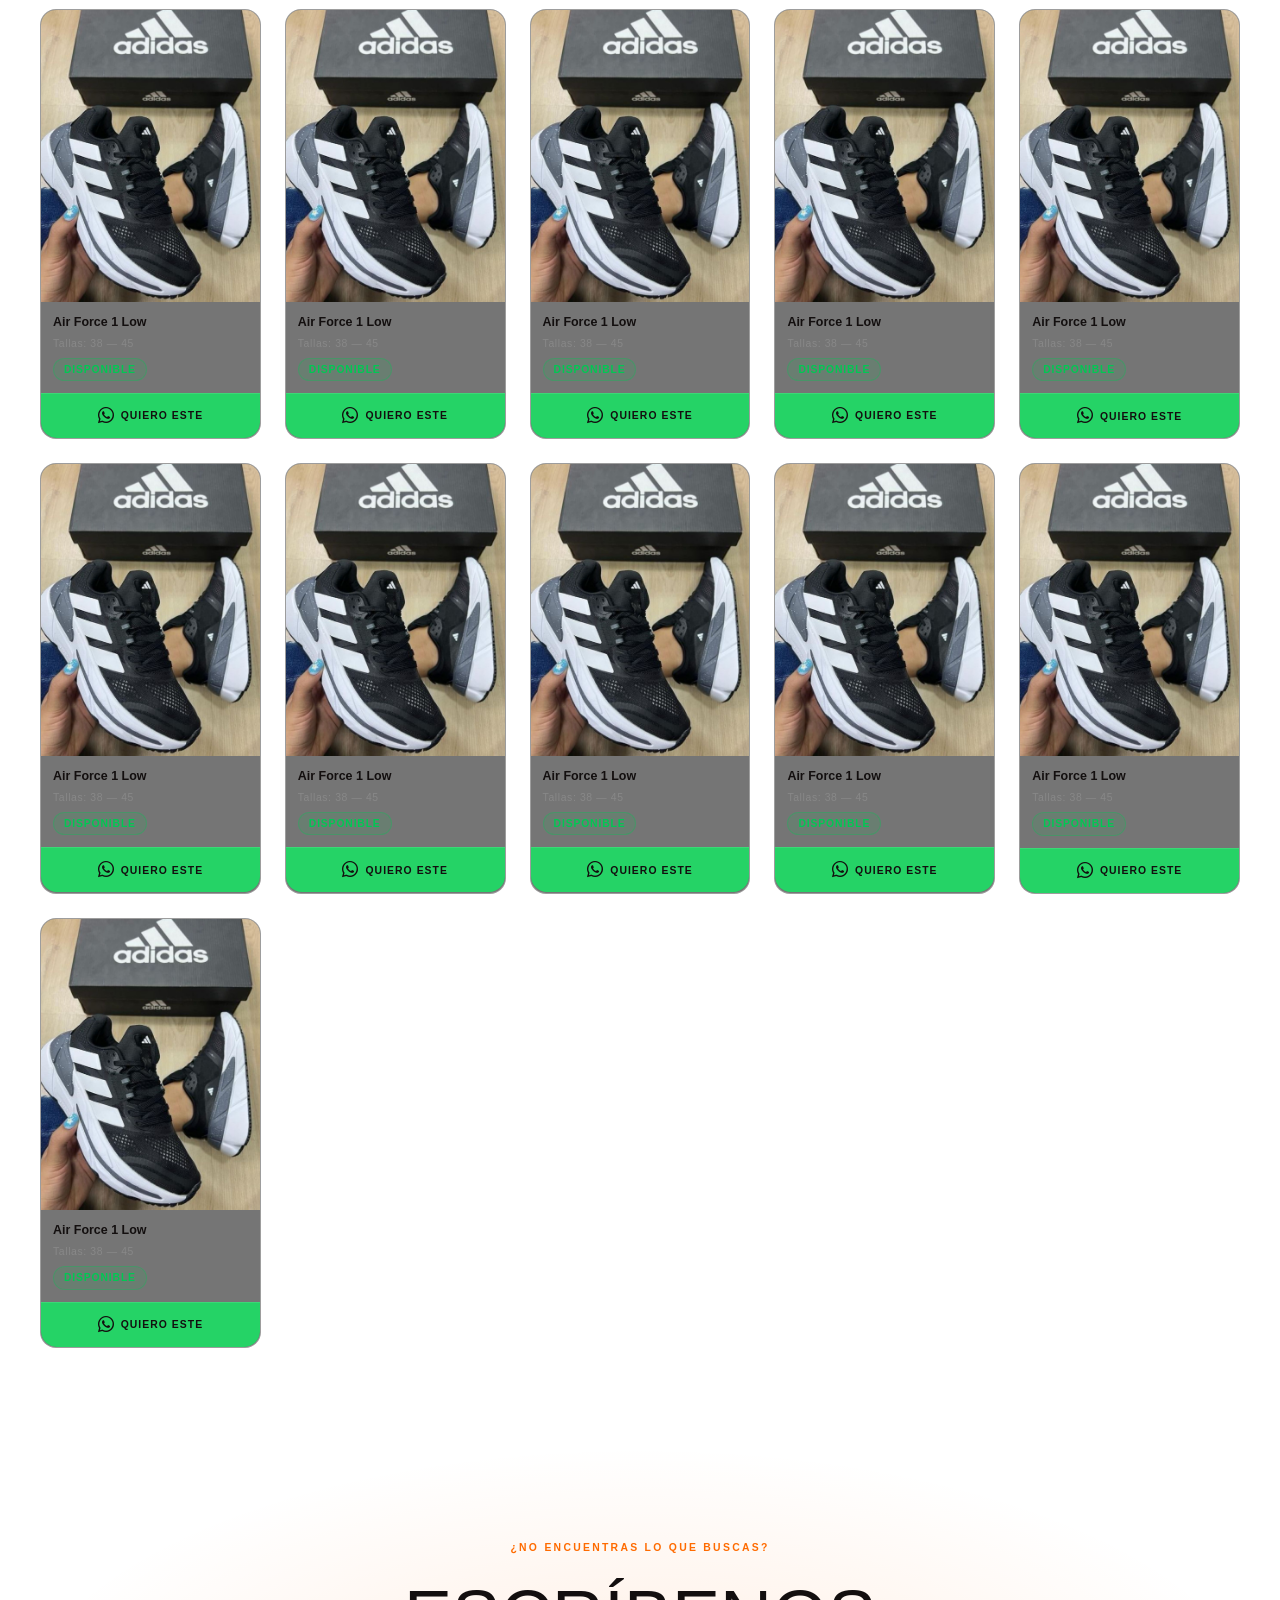
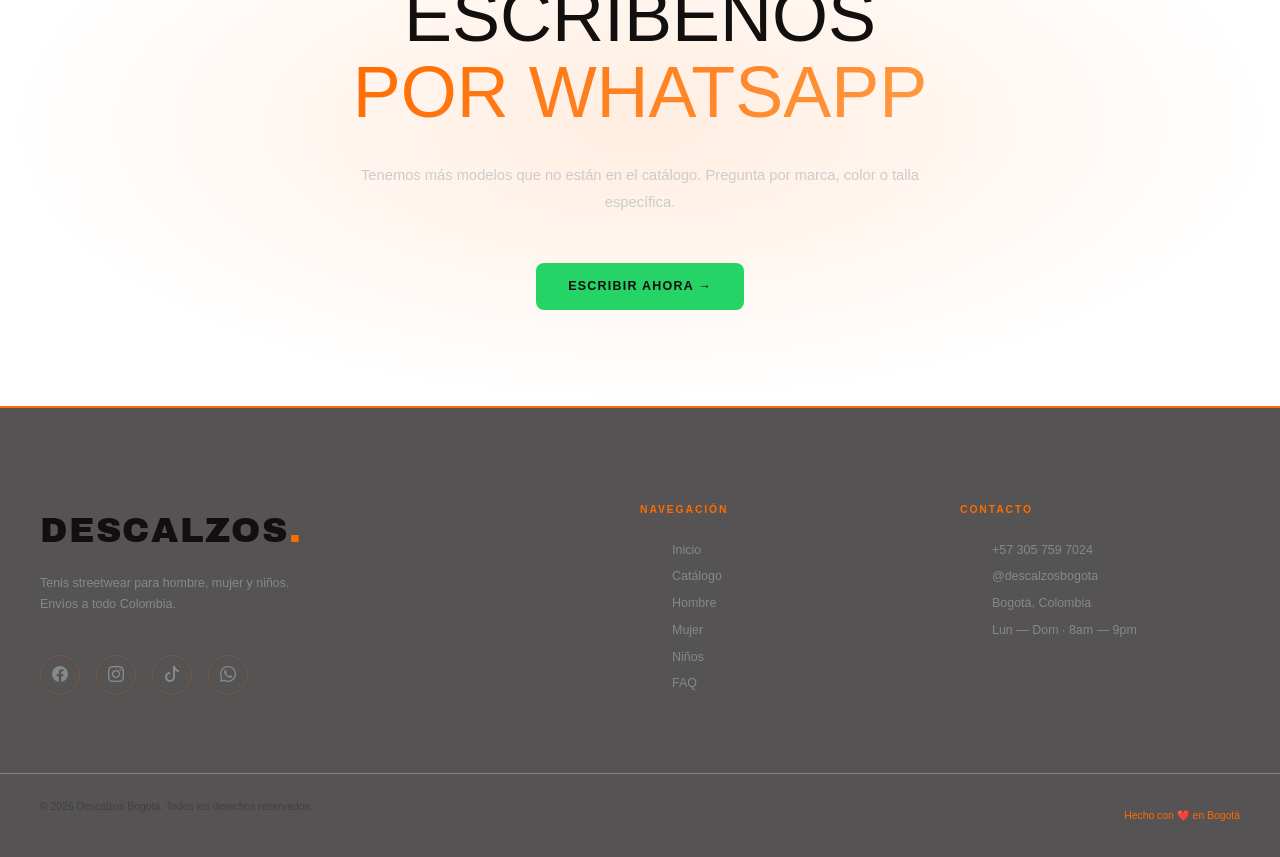
==== commit 084e48e7: "feat: changes" ====
--- a/pages/catalogo.html
+++ b/pages/catalogo.html
@@ -101,16 +101,14 @@
                     <!-- BLOQUE TIPO — copia y pega cambiando número, nombre, tallas e imagen -->
                     <article class="catalogo-card" data-categoria="hombre" data-aos="fade-up" data-aos-delay="0">
     <div class="catalogo-card-img">
-        <img src="../assets/img/hombre/h-001.jpg" alt="Tenis Adidas Adistar hombre — Descalzos Bogotá">
-        <div class="catalogo-card-overlay"><span>Ver talla</span></div>
-    </div>
-    <div class="catalogo-card-info">
-        <span class="catalogo-card-nombre">Adidas Adistar</span>
+        <img src="../assets/img/hombre/h-001.jpg" alt="Tenis Adistar hombre — Descalzos Bogotá">
+    </div>
+    <div class="catalogo-card-info">
+        <span class="catalogo-card-nombre">Adistar</span>
         <span class="catalogo-card-tallas">Tallas: 40 - 41 - 42</span>
         <span class="catalogo-card-disponible">Disponible</span>
     </div>
-    <a href="https://wa.me/573057597024?
-    text=Hola!%20Quiero%20este%20modelo%3A%20*Adidas%20Adistar*%20%F0%9F%91%9F%0ATalla%3A%20(escribe%20tu%20talla)%0ACategor%C3%ADa%3A%20Hombre"
+    <a href="https://wa.me/573057597024?text=Hola!%20Quiero%20este%20modelo%3A%20*Adidas%20Adistar*%20%F0%9F%91%9F%0ATalla%3A%20(escribe%20tu%20talla)%0AID%C3%ADa%3A%206010"
        target="_blank"
        class="catalogo-card-btn"
        aria-label="Quiero este modelo: Adidas Adistar">
@@ -119,293 +117,284 @@
     </a>
 </article>
 
-<article class="catalogo-card" data-categoria="hombre" data-aos="fade-up" data-aos-delay="0">
-    <div class="catalogo-card-img">
-        <img src="../assets/img/hombre/h-002.jpg" alt="Tenis ADIDAS Adizero hombre — Descalzos Bogotá">
-    </div>
-    <div class="catalogo-card-info">
-        <span class="catalogo-card-nombre">ADIDAS Adizero</span>
+<article class="catalogo-card" data-categoria="hombre" data-aos="fade-up" data-aos-delay="10">
+    <div class="catalogo-card-img">
+        <img src="../assets/img/hombre/h-002.jpg" alt="Tenis Adizero hombre — Descalzos Bogotá">
+    </div>
+    <div class="catalogo-card-info">
+        <span class="catalogo-card-nombre"> Adizero</span>
         <span class="catalogo-card-tallas">Tallas: 42 - 44</span>
         <span class="catalogo-card-disponible">Disponible</span>
     </div>
-    <a href="https://wa.me/573057597024?text=Hola!%20Quiero%20este%20modelo%3A%20*ADIDAS%20Adizero*%20%F0%9F%91%9F%0ATalla%3A%20(escribe%20tu%20talla)%0ACategor%C3%ADa%3A%20Hombre"
-       target="_blank"
-       class="catalogo-card-btn"
-       aria-label="Quiero este modelo: ADIDAS Adizero">
-        <i class="bi bi-whatsapp"></i>
-        Quiero este
-    </a>
-</article>
-
-
-<article class="catalogo-card" data-categoria="hombre" data-aos="fade-up" data-aos-delay="0">
-    <div class="catalogo-card-img">
-        <img src="../assets/img/hombre/h-003.jpg" alt="Tenis Air Force 1 Low hombre — Descalzos Bogotá">
-        <div class="catalogo-card-overlay"><span>Ver talla</span></div>
-    </div>
-    <div class="catalogo-card-info">
-        <span class="catalogo-card-nombre">Air Force 1 Low</span>
-        <span class="catalogo-card-tallas">Tallas: 38 — 45</span>
-        <span class="catalogo-card-disponible">Disponible</span>
-    </div>
-    <a href="https://wa.me/573000000000?text=Hola!%20Quiero%20este%20modelo%3A%20*Air%20Force%201%20Low*%20%F0%9F%91%9F%0ATalla%3A%20(escribe%20tu%20talla)%0ACategor%C3%ADa%3A%20Hombre"
-       target="_blank"
-       class="catalogo-card-btn"
-       aria-label="Quiero este modelo: Air Force 1 Low">
-        <i class="bi bi-whatsapp"></i>
-        Quiero este
-    </a>
-</article>
-
-<article class="catalogo-card" data-categoria="hombre" data-aos="fade-up" data-aos-delay="0">
-    <div class="catalogo-card-img">
-        <img src="../assets/img/hombre/h-001.jpg" alt="Tenis Air Force 1 Low hombre — Descalzos Bogotá">
-        <div class="catalogo-card-overlay"><span>Ver talla</span></div>
-    </div>
-    <div class="catalogo-card-info">
-        <span class="catalogo-card-nombre">Air Force 1 Low</span>
-        <span class="catalogo-card-tallas">Tallas: 38 — 45</span>
-        <span class="catalogo-card-disponible">Disponible</span>
-    </div>
-    <a href="https://wa.me/573000000000?text=Hola!%20Quiero%20este%20modelo%3A%20*Air%20Force%201%20Low*%20%F0%9F%91%9F%0ATalla%3A%20(escribe%20tu%20talla)%0ACategor%C3%ADa%3A%20Hombre"
-       target="_blank"
-       class="catalogo-card-btn"
-       aria-label="Quiero este modelo: Air Force 1 Low">
-        <i class="bi bi-whatsapp"></i>
-        Quiero este
-    </a>
-</article>
-
-
-
-<article class="catalogo-card" data-categoria="hombre" data-aos="fade-up" data-aos-delay="0">
-    <div class="catalogo-card-img">
-        <img src="../assets/img/hombre/h-001.jpg" alt="Tenis Air Force 1 Low hombre — Descalzos Bogotá">
-        <div class="catalogo-card-overlay"><span>Ver talla</span></div>
-    </div>
-    <div class="catalogo-card-info">
-        <span class="catalogo-card-nombre">Air Force 1 Low</span>
-        <span class="catalogo-card-tallas">Tallas: 38 — 45</span>
-        <span class="catalogo-card-disponible">Disponible</span>
-    </div>
-    <a href="https://wa.me/573000000000?text=Hola!%20Quiero%20este%20modelo%3A%20*Air%20Force%201%20Low*%20%F0%9F%91%9F%0ATalla%3A%20(escribe%20tu%20talla)%0ACategor%C3%ADa%3A%20Hombre"
-       target="_blank"
-       class="catalogo-card-btn"
-       aria-label="Quiero este modelo: Air Force 1 Low">
-        <i class="bi bi-whatsapp"></i>
-        Quiero este
-    </a>
-</article>
-
-
-<article class="catalogo-card" data-categoria="hombre" data-aos="fade-up" data-aos-delay="0">
-    <div class="catalogo-card-img">
-        <img src="../assets/img/hombre/h-001.jpg" alt="Tenis Air Force 1 Low hombre — Descalzos Bogotá">
-        <div class="catalogo-card-overlay"><span>Ver talla</span></div>
-    </div>
-    <div class="catalogo-card-info">
-        <span class="catalogo-card-nombre">Air Force 1 Low</span>
-        <span class="catalogo-card-tallas">Tallas: 38 — 45</span>
-        <span class="catalogo-card-disponible">Disponible</span>
-    </div>
-    <a href="https://wa.me/573000000000?text=Hola!%20Quiero%20este%20modelo%3A%20*Air%20Force%201%20Low*%20%F0%9F%91%9F%0ATalla%3A%20(escribe%20tu%20talla)%0ACategor%C3%ADa%3A%20Hombre"
-       target="_blank"
-       class="catalogo-card-btn"
-       aria-label="Quiero este modelo: Air Force 1 Low">
-        <i class="bi bi-whatsapp"></i>
-        Quiero este
-    </a>
-</article>
-
-<article class="catalogo-card" data-categoria="hombre" data-aos="fade-up" data-aos-delay="0">
-    <div class="catalogo-card-img">
-        <img src="../assets/img/hombre/h-001.jpg" alt="Tenis Air Force 1 Low hombre — Descalzos Bogotá">
-        <div class="catalogo-card-overlay"><span>Ver talla</span></div>
-    </div>
-    <div class="catalogo-card-info">
-        <span class="catalogo-card-nombre">Air Force 1 Low</span>
-        <span class="catalogo-card-tallas">Tallas: 38 — 45</span>
-        <span class="catalogo-card-disponible">Disponible</span>
-    </div>
-    <a href="https://wa.me/573000000000?text=Hola!%20Quiero%20este%20modelo%3A%20*Air%20Force%201%20Low*%20%F0%9F%91%9F%0ATalla%3A%20(escribe%20tu%20talla)%0ACategor%C3%ADa%3A%20Hombre"
-       target="_blank"
-       class="catalogo-card-btn"
-       aria-label="Quiero este modelo: Air Force 1 Low">
-        <i class="bi bi-whatsapp"></i>
-        Quiero este
-    </a>
-</article>
-
-
-<article class="catalogo-card" data-categoria="hombre" data-aos="fade-up" data-aos-delay="0">
-    <div class="catalogo-card-img">
-        <img src="../assets/img/hombre/h-001.jpg" alt="Tenis Air Force 1 Low hombre — Descalzos Bogotá">
-        <div class="catalogo-card-overlay"><span>Ver talla</span></div>
-    </div>
-    <div class="catalogo-card-info">
-        <span class="catalogo-card-nombre">Air Force 1 Low</span>
-        <span class="catalogo-card-tallas">Tallas: 38 — 45</span>
-        <span class="catalogo-card-disponible">Disponible</span>
-    </div>
-    <a href="https://wa.me/573057597024?text=Hola!%20Quiero%20este%20modelo%3A%20*Air%20Force%201%20Low*%20%F0%9F%91%9F%0ATalla%3A%20(escribe%20tu%20talla)%0ACategor%C3%ADa%3A%20Hombre"
-       target="_blank"
-       class="catalogo-card-btn"
-       aria-label="Quiero este modelo: Air Force 1 Low">
-        <i class="bi bi-whatsapp"></i>
-        Quiero este
-    </a>
-</article>
-
-
-
-<article class="catalogo-card" data-categoria="hombre" data-aos="fade-up" data-aos-delay="0">
-    <div class="catalogo-card-img">
-        <img src="../assets/img/hombre/h-001.jpg" alt="Tenis Air Force 1 Low hombre — Descalzos Bogotá">
-        <div class="catalogo-card-overlay"><span>Ver talla</span></div>
-    </div>
-    <div class="catalogo-card-info">
-        <span class="catalogo-card-nombre">Air Force 1 Low</span>
-        <span class="catalogo-card-tallas">Tallas: 38 — 45</span>
-        <span class="catalogo-card-disponible">Disponible</span>
-    </div>
-    <a href="https://wa.me/573000000000?text=Hola!%20Quiero%20este%20modelo%3A%20*Air%20Force%201%20Low*%20%F0%9F%91%9F%0ATalla%3A%20(escribe%20tu%20talla)%0ACategor%C3%ADa%3A%20Hombre"
-       target="_blank"
-       class="catalogo-card-btn"
-       aria-label="Quiero este modelo: Air Force 1 Low">
-        <i class="bi bi-whatsapp"></i>
-        Quiero este
-    </a>
-</article>
-
-<article class="catalogo-card" data-categoria="hombre" data-aos="fade-up" data-aos-delay="0">
-    <div class="catalogo-card-img">
-        <img src="../assets/img/hombre/h-001.jpg" alt="Tenis Air Force 1 Low hombre — Descalzos Bogotá">
-        <div class="catalogo-card-overlay"><span>Ver talla</span></div>
-    </div>
-    <div class="catalogo-card-info">
-        <span class="catalogo-card-nombre">Air Force 1 Low</span>
-        <span class="catalogo-card-tallas">Tallas: 38 — 45</span>
-        <span class="catalogo-card-disponible">Disponible</span>
-    </div>
-    <a href="https://wa.me/573000000000?text=Hola!%20Quiero%20este%20modelo%3A%20*Air%20Force%201%20Low*%20%F0%9F%91%9F%0ATalla%3A%20(escribe%20tu%20talla)%0ACategor%C3%ADa%3A%20Hombre"
-       target="_blank"
-       class="catalogo-card-btn"
-       aria-label="Quiero este modelo: Air Force 1 Low">
-        <i class="bi bi-whatsapp"></i>
-        Quiero este
-    </a>
-</article>
-
-<article class="catalogo-card" data-categoria="hombre" data-aos="fade-up" data-aos-delay="0">
-    <div class="catalogo-card-img">
-        <img src="../assets/img/hombre/h-001.jpg" alt="Tenis Air Force 1 Low hombre — Descalzos Bogotá">
-        <div class="catalogo-card-overlay"><span>Ver talla</span></div>
-    </div>
-    <div class="catalogo-card-info">
-        <span class="catalogo-card-nombre">Air Force 1 Low</span>
-        <span class="catalogo-card-tallas">Tallas: 38 — 45</span>
-        <span class="catalogo-card-disponible">Disponible</span>
-    </div>
-    <a href="https://wa.me/573000000000?text=Hola!%20Quiero%20este%20modelo%3A%20*Air%20Force%201%20Low*%20%F0%9F%91%9F%0ATalla%3A%20(escribe%20tu%20talla)%0ACategor%C3%ADa%3A%20Hombre"
-       target="_blank"
-       class="catalogo-card-btn"
-       aria-label="Quiero este modelo: Air Force 1 Low">
-        <i class="bi bi-whatsapp"></i>
-        Quiero este
-    </a>
-</article>
-<article class="catalogo-card" data-categoria="hombre" data-aos="fade-up" data-aos-delay="0">
-    <div class="catalogo-card-img">
-        <img src="../assets/img/hombre/h-001.jpg" alt="Tenis Air Force 1 Low hombre — Descalzos Bogotá">
-        <div class="catalogo-card-overlay"><span>Ver talla</span></div>
-    </div>
-    <div class="catalogo-card-info">
-        <span class="catalogo-card-nombre">Air Force 1 Low</span>
-        <span class="catalogo-card-tallas">Tallas: 38 — 45</span>
-        <span class="catalogo-card-disponible">Disponible</span>
-    </div>
-    <a href="https://wa.me/573000000000?text=Hola!%20Quiero%20este%20modelo%3A%20*Air%20Force%201%20Low*%20%F0%9F%91%9F%0ATalla%3A%20(escribe%20tu%20talla)%0ACategor%C3%ADa%3A%20Hombre"
-       target="_blank"
-       class="catalogo-card-btn"
-       aria-label="Quiero este modelo: Air Force 1 Low">
-        <i class="bi bi-whatsapp"></i>
-        Quiero este
-    </a>
-</article>
-
-<article class="catalogo-card" data-categoria="hombre" data-aos="fade-up" data-aos-delay="0">
-    <div class="catalogo-card-img">
-        <img src="../assets/img/hombre/h-001.jpg" alt="Tenis Air Force 1 Low hombre — Descalzos Bogotá">
-        <div class="catalogo-card-overlay"><span>Ver talla</span></div>
-    </div>
-    <div class="catalogo-card-info">
-        <span class="catalogo-card-nombre">Air Force 1 Low</span>
-        <span class="catalogo-card-tallas">Tallas: 38 — 45</span>
-        <span class="catalogo-card-disponible">Disponible</span>
-    </div>
-    <a href="https://wa.me/573000000000?text=Hola!%20Quiero%20este%20modelo%3A%20*Air%20Force%201%20Low*%20%F0%9F%91%9F%0ATalla%3A%20(escribe%20tu%20talla)%0ACategor%C3%ADa%3A%20Hombre"
-       target="_blank"
-       class="catalogo-card-btn"
-       aria-label="Quiero este modelo: Air Force 1 Low">
-        <i class="bi bi-whatsapp"></i>
-        Quiero este
-    </a>
-</article>
-
-<article class="catalogo-card" data-categoria="hombre" data-aos="fade-up" data-aos-delay="0">
-    <div class="catalogo-card-img">
-        <img src="../assets/img/hombre/h-001.jpg" alt="Tenis Air Force 1 Low hombre — Descalzos Bogotá">
-        <div class="catalogo-card-overlay"><span>Ver talla</span></div>
-    </div>
-    <div class="catalogo-card-info">
-        <span class="catalogo-card-nombre">Air Force 1 Low</span>
-        <span class="catalogo-card-tallas">Tallas: 38 — 45</span>
-        <span class="catalogo-card-disponible">Disponible</span>
-    </div>
-    <a href="https://wa.me/573000000000?text=Hola!%20Quiero%20este%20modelo%3A%20*Air%20Force%201%20Low*%20%F0%9F%91%9F%0ATalla%3A%20(escribe%20tu%20talla)%0ACategor%C3%ADa%3A%20Hombre"
-       target="_blank"
-       class="catalogo-card-btn"
-       aria-label="Quiero este modelo: Air Force 1 Low">
-        <i class="bi bi-whatsapp"></i>
-        Quiero este
-    </a>
-</article>
-
-
-<article class="catalogo-card" data-categoria="hombre" data-aos="fade-up" data-aos-delay="0">
-    <div class="catalogo-card-img">
-        <img src="../assets/img/hombre/h-001.jpg" alt="Tenis Air Force 1 Low hombre — Descalzos Bogotá">
-        <div class="catalogo-card-overlay"><span>Ver talla</span></div>
-    </div>
-    <div class="catalogo-card-info">
-        <span class="catalogo-card-nombre">Air Force 1 Low</span>
-        <span class="catalogo-card-tallas">Tallas: 38 — 45</span>
-        <span class="catalogo-card-disponible">Disponible</span>
-    </div>
-    <a href="https://wa.me/573000000000?text=Hola!%20Quiero%20este%20modelo%3A%20*Air%20Force%201%20Low*%20%F0%9F%91%9F%0ATalla%3A%20(escribe%20tu%20talla)%0ACategor%C3%ADa%3A%20Hombre"
-       target="_blank"
-       class="catalogo-card-btn"
-       aria-label="Quiero este modelo: Air Force 1 Low">
-        <i class="bi bi-whatsapp"></i>
-        Quiero este
-    </a>
-</article>
-
-
-<article class="catalogo-card" data-categoria="hombre" data-aos="fade-up" data-aos-delay="0">
-    <div class="catalogo-card-img">
-        <img src="../assets/img/hombre/h-001.jpg" alt="Tenis Air Force 1 Low hombre — Descalzos Bogotá">
-        <div class="catalogo-card-overlay"><span>Ver talla</span></div>
-    </div>
-    <div class="catalogo-card-info">
-        <span class="catalogo-card-nombre">Air Force 1 Low</span>
-        <span class="catalogo-card-tallas">Tallas: 38 — 45</span>
-        <span class="catalogo-card-disponible">Disponible</span>
-    </div>
-    <a href="https://wa.me/573000000000?text=Hola!%20Quiero%20este%20modelo%3A%20*Air%20Force%201%20Low*%20%F0%9F%91%9F%0ATalla%3A%20(escribe%20tu%20talla)%0ACategor%C3%ADa%3A%20Hombre"
-       target="_blank"
-       class="catalogo-card-btn"
-       aria-label="Quiero este modelo: Air Force 1 Low">
+    <a href="https://wa.me/573057597024?text=Hola!%20Quiero%20este%20modelo%3A%20*ADIDAS%20Adizero*%20%F0%9F%91%9F%0ATalla%3A%20(escribe%20tu%20talla)%0AID%C3%ADa%3A%206020"
+       target="_blank"
+       class="catalogo-card-btn"
+       aria-label="Quiero este modelo: Adidas Adizero">
+        <i class="bi bi-whatsapp"></i>
+        Quiero este
+    </a>
+</article>
+
+
+<article class="catalogo-card" data-categoria="hombre" data-aos="fade-up" data-aos-delay="20">
+    <div class="catalogo-card-img">
+        <img src="../assets/img/hombre/h-003.jpg" alt="Tenis Adicero Y-3 PRO4 hombre — Descalzos Bogotá">
+    </div>
+    <div class="catalogo-card-info">
+        <span class="catalogo-card-nombre">Adicero Y-3 </span>
+        <span class="catalogo-card-tallas">Tallas: 40</span>
+        <span class="catalogo-card-disponible">Disponible</span>
+    </div>
+    <a href="https://wa.me/573057597024?text=Hola!%20Quiero%20este%20modelo%3A%20*Adidas%20Adicero%20Y-3%20PRO4*%20%F0%9F%91%9F%0ATalla%3A%20(escribe%20tu%20talla)%0AID%C3%ADa%3A%206021"
+       target="_blank"
+       class="catalogo-card-btn"
+       aria-label="Quiero este modelo: Adidas Adicero Y-3 PRO4">
+        <i class="bi bi-whatsapp"></i>
+        Quiero este
+    </a>
+</article>
+
+<article class="catalogo-card" data-categoria="hombre" data-aos="fade-up" data-aos-delay="30">
+    <div class="catalogo-card-img">
+        <img src="../assets/img/hombre/h-004.jpg" alt="Tenis AE New Wave hombre — Descalzos Bogotá">
+    </div>
+    <div class="catalogo-card-info">
+        <span class="catalogo-card-nombre"> AE New Wave</span>
+        <span class="catalogo-card-tallas">Tallas: 41 - 42 -43</span>
+        <span class="catalogo-card-disponible">Disponible</span>
+    </div>
+    <a href="https://wa.me/573057597024?text=Hola!%20Quiero%20este%20modelo%3A%20*Adidas%20AE%20New%20Wave*%20%F0%9F%91%9F%0ATalla%3A%20(escribe%20tu%20talla)%0AID%C3%ADa%3A%206030"
+       target="_blank"
+       class="catalogo-card-btn"
+       aria-label="Quiero este modelo: Adidas AE New Wave">
+        <i class="bi bi-whatsapp"></i>
+        Quiero este
+    </a>
+</article>
+
+
+
+<article class="catalogo-card" data-categoria="hombre" data-aos="fade-up" data-aos-delay="40">
+    <div class="catalogo-card-img">
+        <img src="../assets/img/hombre/h-005.jpg" alt="Tenis Samba hombre — Descalzos Bogotá">
+    </div>
+    <div class="catalogo-card-info">
+        <span class="catalogo-card-nombre">Samba</span>
+        <span class="catalogo-card-tallas">Tallas: 43</span>
+        <span class="catalogo-card-disponible">Disponible</span>
+    </div>
+    <a href="https://wa.me/573057597024?text=Hola!%20Quiero%20este%20modelo%3A%20*Adidas%20Samba*%20%F0%9F%91%9F%0ATalla%3A%20(escribe%20tu%20talla)%0AID%C3%ADa%3A%206050"
+       target="_blank"
+       class="catalogo-card-btn"
+       aria-label="Quiero este modelo: Adidas Samba">
+        <i class="bi bi-whatsapp"></i>
+        Quiero este
+    </a>
+</article>
+
+
+<article class="catalogo-card" data-categoria="hombre" data-aos="fade-up" data-aos-delay="50">
+    <div class="catalogo-card-img">
+        <img src="../assets/img/hombre/h-006.jpg" alt="Tenis Forum Low hombre — Descalzos Bogotá">
+    </div>
+    <div class="catalogo-card-info">
+        <span class="catalogo-card-nombre">Forum Low</span>
+        <span class="catalogo-card-tallas">Tallas: 40</span>
+        <span class="catalogo-card-disponible">Disponible</span>
+    </div>
+    <a href="https://wa.me/573057597024?text=Hola!%20Quiero%20este%20modelo%3A%20*Adidas%20Forum%20Low*%20%F0%9F%91%9F%0ATalla%3A%20(escribe%20tu%20talla)%0AID%C3%ADa%3A%206070"
+       target="_blank"
+       class="catalogo-card-btn"
+       aria-label="Quiero este modelo: Adidas Forum Low">
+        <i class="bi bi-whatsapp"></i>
+        Quiero este
+    </a>
+</article>
+
+<article class="catalogo-card" data-categoria="hombre" data-aos="fade-up" data-aos-delay="60">
+    <div class="catalogo-card-img">
+        <img src="../assets/img/hombre/h-007.jpg" alt="Tenis Badbo 1.0 Reciliencia hombre — Descalzos Bogotá">
+    </div>
+    <div class="catalogo-card-info">
+        <span class="catalogo-card-nombre"> Badbo 1.0 Reciliencia</span>
+        <span class="catalogo-card-tallas">Tallas: 40 - 43</span>
+        <span class="catalogo-card-disponible">Disponible</span>
+    </div>
+    <a href="https://wa.me/573057597024?text=Hola!%20Quiero%20este%20modelo%3A%20*Adidas%20Badbo%201.0%20Reciliencia*%20%F0%9F%91%9F%0ATalla%3A%20(escribe%20tu%20talla)%0AID%C3%ADa%3A%206090"
+       target="_blank"
+       class="catalogo-card-btn"
+       aria-label="Quiero este modelo: Adidas Badbo 1.0 Reciliencia">
+        <i class="bi bi-whatsapp"></i>
+        Quiero este
+    </a>
+</article>
+
+
+<article class="catalogo-card" data-categoria="hombre" data-aos="fade-up" data-aos-delay="70">
+    <div class="catalogo-card-img">
+        <img src="../assets/img/hombre/h-008.jpg" alt="Tenis Stan Smith Xlg hombre — Descalzos Bogotá">
+    </div>
+    <div class="catalogo-card-info">
+        <span class="catalogo-card-nombre">Stan Smith Xlg</span>
+        <span class="catalogo-card-tallas">Tallas: 41</span>
+        <span class="catalogo-card-disponible">Disponible</span>
+    </div>
+    <a href="https://wa.me/573057597024?text=Hola!%20Quiero%20este%20modelo%3A%20*Adidas%20Stan%20Smith%20Xlg*%20%F0%9F%91%9F%0ATalla%3A%20(escribe%20tu%20talla)%0AID%C3%ADa%3A%206100"
+       target="_blank"
+       class="catalogo-card-btn"
+       aria-label="Quiero este modelo: Adidas Stan Smith Xlg">
+        <i class="bi bi-whatsapp"></i>
+        Quiero este
+    </a>
+</article>
+
+
+
+<article class="catalogo-card" data-categoria="hombre" data-aos="fade-up" data-aos-delay="80">
+    <div class="catalogo-card-img">
+        <img src="../assets/img/hombre/h-009.jpg" alt="Tenis Handball Spezial hombre — Descalzos Bogotá">
+    
+    </div>
+    <div class="catalogo-card-info">
+        <span class="catalogo-card-nombre">Handball Spezial</span>
+        <span class="catalogo-card-tallas">Tallas: 41 - 42</span>
+        <span class="catalogo-card-disponible">Disponible</span>
+    </div>
+    <a href="https://wa.me/573057597024?text=Hola!%20Quiero%20este%20modelo%3A%20*Adidas%20Handball%20Spezial*%20%F0%9F%91%9F%0ATalla%3A%20(escribe%20tu%20talla)%0AID%C3%ADa%3A%206200"
+       target="_blank"
+       class="catalogo-card-btn"
+       aria-label="Quiero este modelo: Adidas Handball Spezial">
+        <i class="bi bi-whatsapp"></i>
+        Quiero este
+    </a>
+</article>
+
+<article class="catalogo-card" data-categoria="hombre" data-aos="fade-up" data-aos-delay="90">
+    <div class="catalogo-card-img">
+        <img src="../assets/img/hombre/h-010.jpg" alt="Tenis Chain Reaction hombre — Descalzos Bogotá">
+    </div>
+    <div class="catalogo-card-info">
+        <span class="catalogo-card-nombre">Chain Reaction</span>
+        <span class="catalogo-card-tallas">Tallas: 40</span>
+        <span class="catalogo-card-disponible">Disponible</span>
+    </div>
+    <a href="https://wa.me/573057597024?text=Hola!%20Quiero%20este%20modelo%3A%20*Versace%20Chain%20Reaction*%20%F0%9F%91%9F%0ATalla%3A%20(escribe%20tu%20talla)%0AID%C3%ADa%3A%206701"
+       target="_blank"
+       class="catalogo-card-btn"
+       aria-label="Quiero este modelo: Versace Chain Reaction">
+        <i class="bi bi-whatsapp"></i>
+        Quiero este
+    </a>
+</article>
+
+<article class="catalogo-card" data-categoria="hombre" data-aos="fade-up" data-aos-delay="100">
+    <div class="catalogo-card-img">
+        <img src="../assets/img/hombre/h-011.jpg" alt="Tenis Chain Reaction Vinotinto hombre — Descalzos Bogotá">
+    </div>
+    <div class="catalogo-card-info">
+        <span class="catalogo-card-nombre">Chain Reaction Vinotinto</span>
+        <span class="catalogo-card-tallas">Tallas: 40</span>
+        <span class="catalogo-card-disponible">Disponible</span>
+    </div>
+    <a href="https://wa.me/573057597024?text=Hola!%20Quiero%20este%20modelo%3A%20*Versace%20Chain%20Reaction%20Vinotinto*%20%F0%9F%91%9F%0ATalla%3A%20(escribe%20tu%20talla)%0AID%C3%ADa%3A%206702"
+       target="_blank"
+       class="catalogo-card-btn"
+       aria-label="Quiero este modelo: Versace Chain Reaction Vinotinto">
+        <i class="bi bi-whatsapp"></i>
+        Quiero este
+    </a>
+</article>
+<article class="catalogo-card" data-categoria="hombre" data-aos="fade-up" data-aos-delay="110">
+    <div class="catalogo-card-img">
+        <img src="../assets/img/hombre/h-012.jpg" alt="Tenis DG White hombre — Descalzos Bogotá">
+    </div>
+    <div class="catalogo-card-info">
+        <span class="catalogo-card-nombre">DG White</span>
+        <span class="catalogo-card-tallas">Tallas: 40 - 41 - 42 -43</span>
+        <span class="catalogo-card-disponible">Disponible</span>
+    </div>
+    <a href="https://wa.me/573057597024?text=Hola!%20Quiero%20este%20modelo%3A%20*Dolce%20Gabbana%20DG%20White*%20%F0%9F%91%9F%0ATalla%3A%20(escribe%20tu%20talla)%0AID%C3%ADa%3A%206800"
+       target="_blank"
+       class="catalogo-card-btn"
+       aria-label="Quiero este modelo: Dolce Gabbana DG White">
+        <i class="bi bi-whatsapp"></i>
+        Quiero este
+    </a>
+</article>
+
+<article class="catalogo-card" data-categoria="hombre" data-aos="fade-up" data-aos-delay="120">
+    <div class="catalogo-card-img">
+        <img src="../assets/img/hombre/h-013.jpg" alt="Tenis MA-01 hombre — Descalzos Bogotá">
+        <div class="catalogo-card-overlay"><span>Ver talla</span></div>
+    </div>
+    <div class="catalogo-card-info">
+        <span class="catalogo-card-nombre"> MA-01</span>
+        <span class="catalogo-card-tallas">Tallas: 40 - 41</span>
+        <span class="catalogo-card-disponible">Disponible</span>
+    </div>
+    <a href="https://wa.me/573057597024?text=Hola!%20Quiero%20este%20modelo%3A%20*AMIRI%20MA-01*%20%F0%9F%91%9F%0ATalla%3A%20(escribe%20tu%20talla)%0AID%C3%ADa%3A%207010"
+       target="_blank"
+       class="catalogo-card-btn"
+       aria-label="Quiero este modelo: AMIRI MA-01">
+        <i class="bi bi-whatsapp"></i>
+        Quiero este
+    </a>
+</article>
+
+<article class="catalogo-card" data-categoria="hombre" data-aos="fade-up" data-aos-delay="130">
+    <div class="catalogo-card-img">
+        <img src="../assets/img/hombre/h-014.jpg" alt="Tenis Gel NyC hombre — Descalzos Bogotá">
+        <div class="catalogo-card-overlay"><span>Ver talla</span></div>
+    </div>
+    <div class="catalogo-card-info">
+        <span class="catalogo-card-nombre">Gel NyC</span>
+        <span class="catalogo-card-tallas">Tallas: 41</span>
+        <span class="catalogo-card-disponible">Disponible</span>
+    </div>
+    <a href="https://wa.me/573057597024?text=Hola!%20Quiero%20este%20modelo%3A%20*Asics%20Gel%20NyC*%20%F0%9F%91%9F%0ATalla%3A%20(escribe%20tu%20talla)%0AID%C3%ADa%3A%207100"
+       target="_blank"
+       class="catalogo-card-btn"
+       aria-label="Quiero este modelo: Asics Gel NyC">
+        <i class="bi bi-whatsapp"></i>
+        Quiero este
+    </a>
+</article>
+
+
+<article class="catalogo-card" data-categoria="hombre" data-aos="fade-up" data-aos-delay="140">
+    <div class="catalogo-card-img">
+        <img src="../assets/img/hombre/h-015.jpg" alt="Tenis Running Green hombre — Descalzos Bogotá">
+        <div class="catalogo-card-overlay"><span>Ver talla</span></div>
+    </div>
+    <div class="catalogo-card-info">
+        <span class="catalogo-card-nombre">Running Green</span>
+        <span class="catalogo-card-tallas">Tallas: 40</span>
+        <span class="catalogo-card-disponible">Disponible</span>
+    </div>
+    <a href="https://wa.me/573000000000?text=Hola!%20Quiero%20este%20modelo%3A%20*Asics%20Running%20Green*%20%F0%9F%91%9F%0ATalla%3A%20(escribe%20tu%20talla)%0AID%C3%ADa%3A%207110"
+       target="_blank"
+       class="catalogo-card-btn"
+       aria-label="Quiero este modelo: Asics Running Green">
+        <i class="bi bi-whatsapp"></i>
+        Quiero este
+    </a>
+</article>
+
+
+<article class="catalogo-card" data-categoria="hombre" data-aos="fade-up" data-aos-delay="150">
+    <div class="catalogo-card-img">
+        <img src="../assets/img/hombre/h-015.jpg" alt="TeniS Gel Kayano 14 hombre — Descalzos Bogotá">
+        <div class="catalogo-card-overlay"><span>Ver talla</span></div>
+    </div>
+    <div class="catalogo-card-info">
+        <span class="catalogo-card-nombre">Gel Kayano White 14</span>
+        <span class="catalogo-card-tallas">Tallas: 40 - 41 - 42 - 43</span>
+        <span class="catalogo-card-disponible">Disponible</span>
+    </div>
+    <a href="https://wa.me/573000000000?text=Hola!%20Quiero%20este%20modelo%3A%20*Asics%20Gel%20Kayano%20White%2014*%20%F0%9F%91%9F%0ATalla%3A%20(escribe%20tu%20talla)%0AID%C3%ADa%3A%207120"
+       target="_blank"
+       class="catalogo-card-btn"
+       aria-label="Quiero este modelo: Asics Gel Kayano White 14">
         <i class="bi bi-whatsapp"></i>
         Quiero este
     </a>
